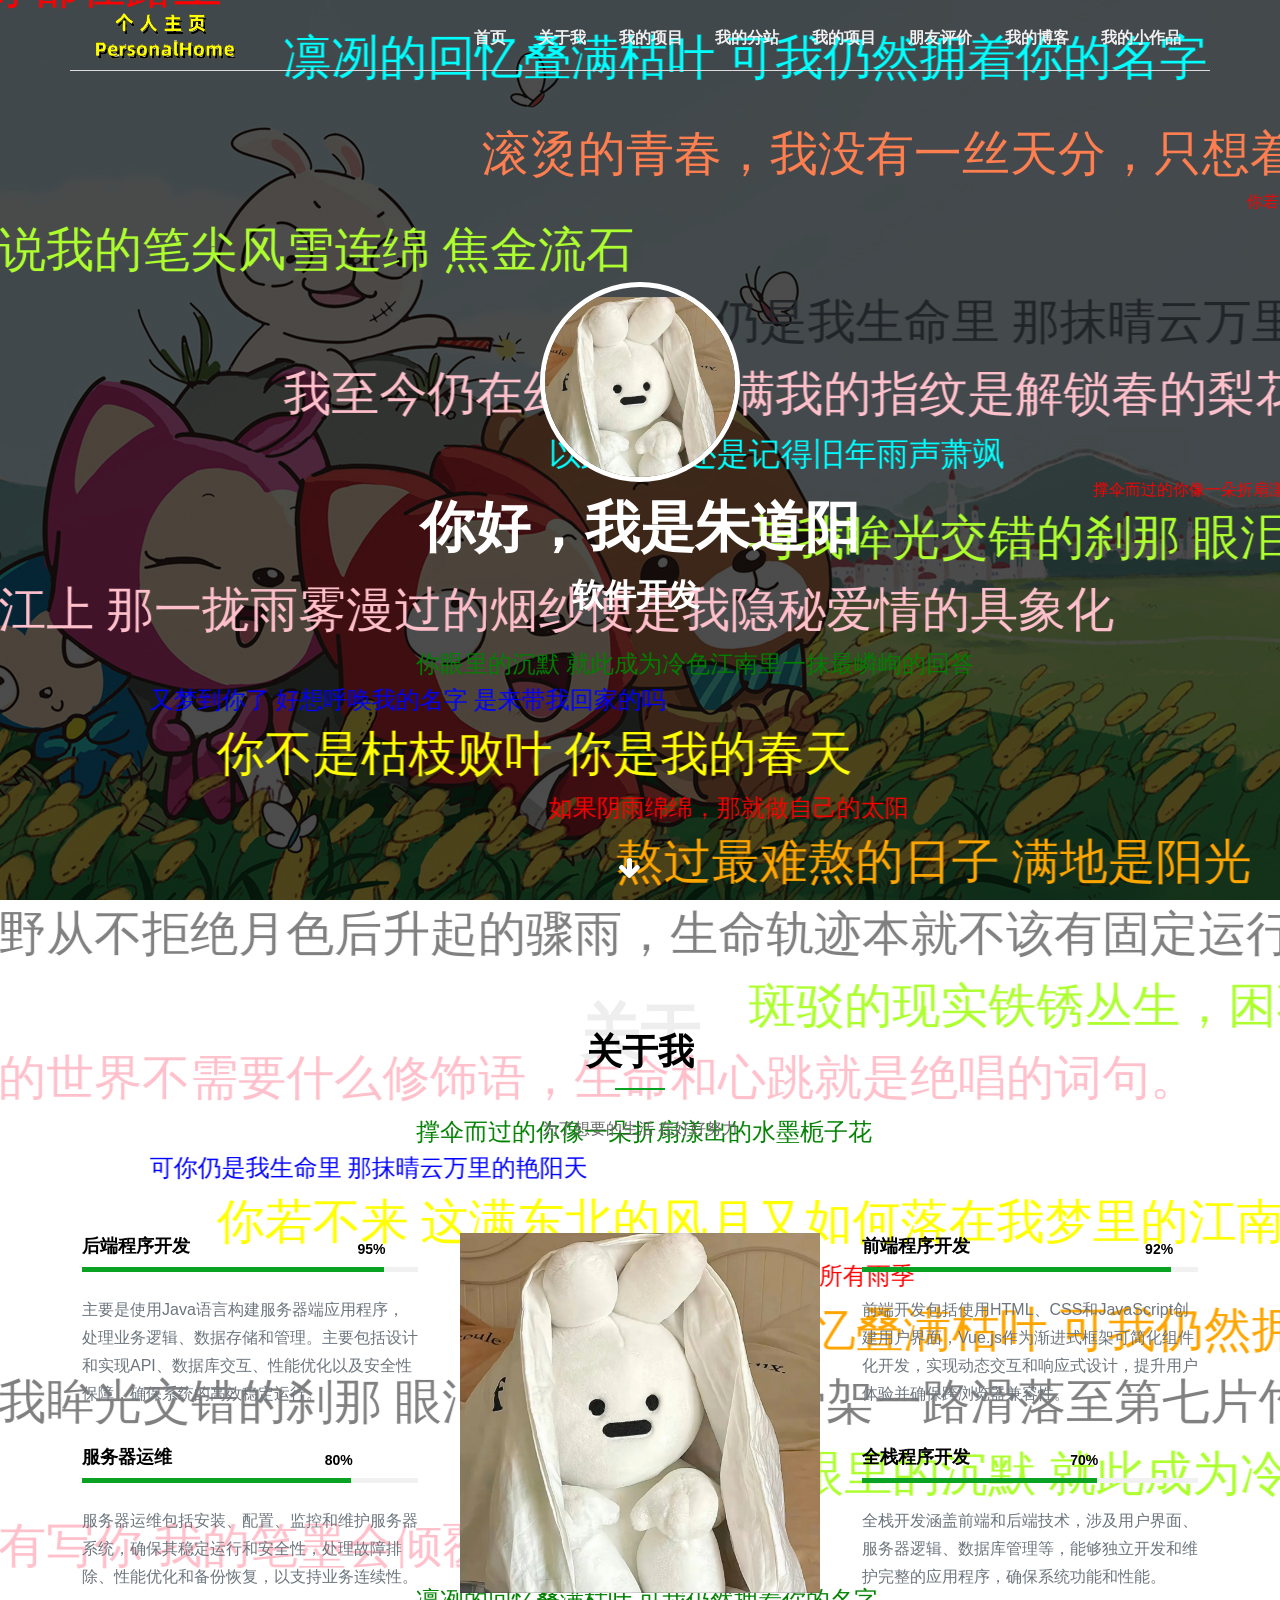
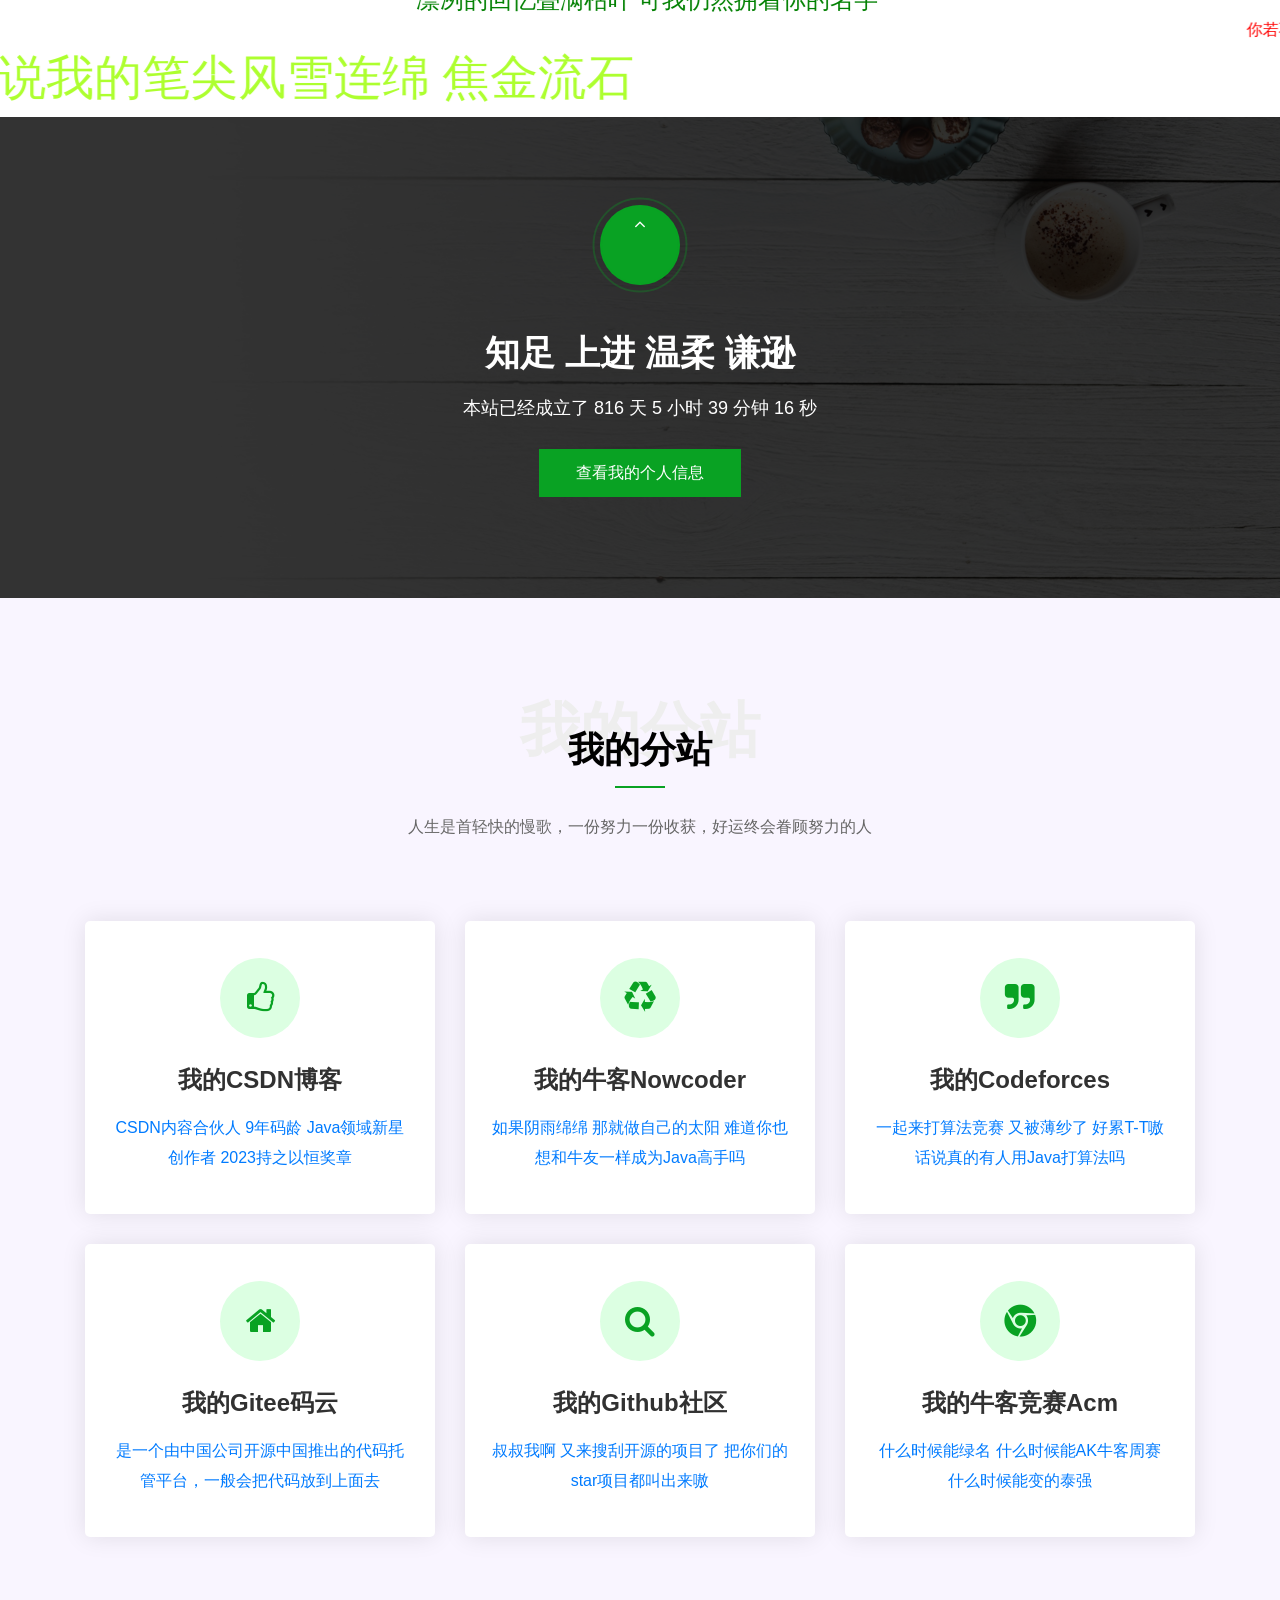
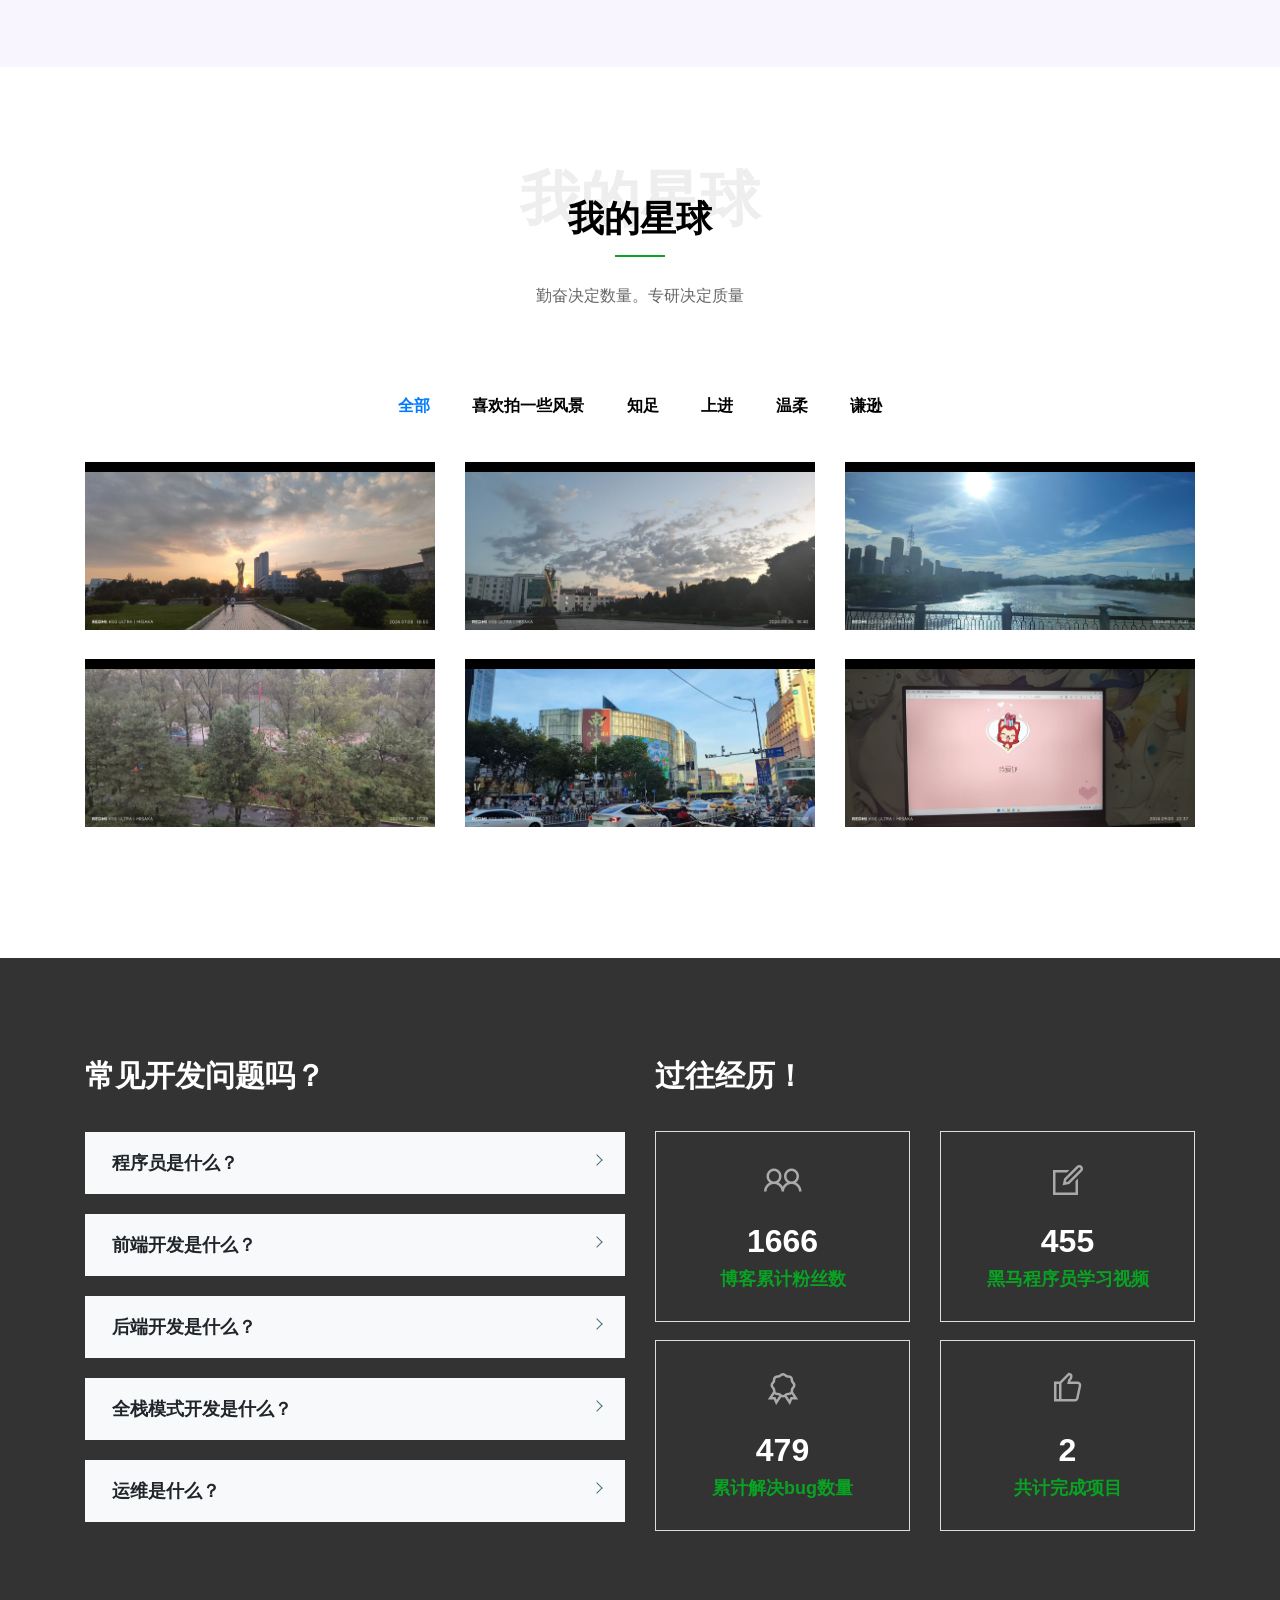
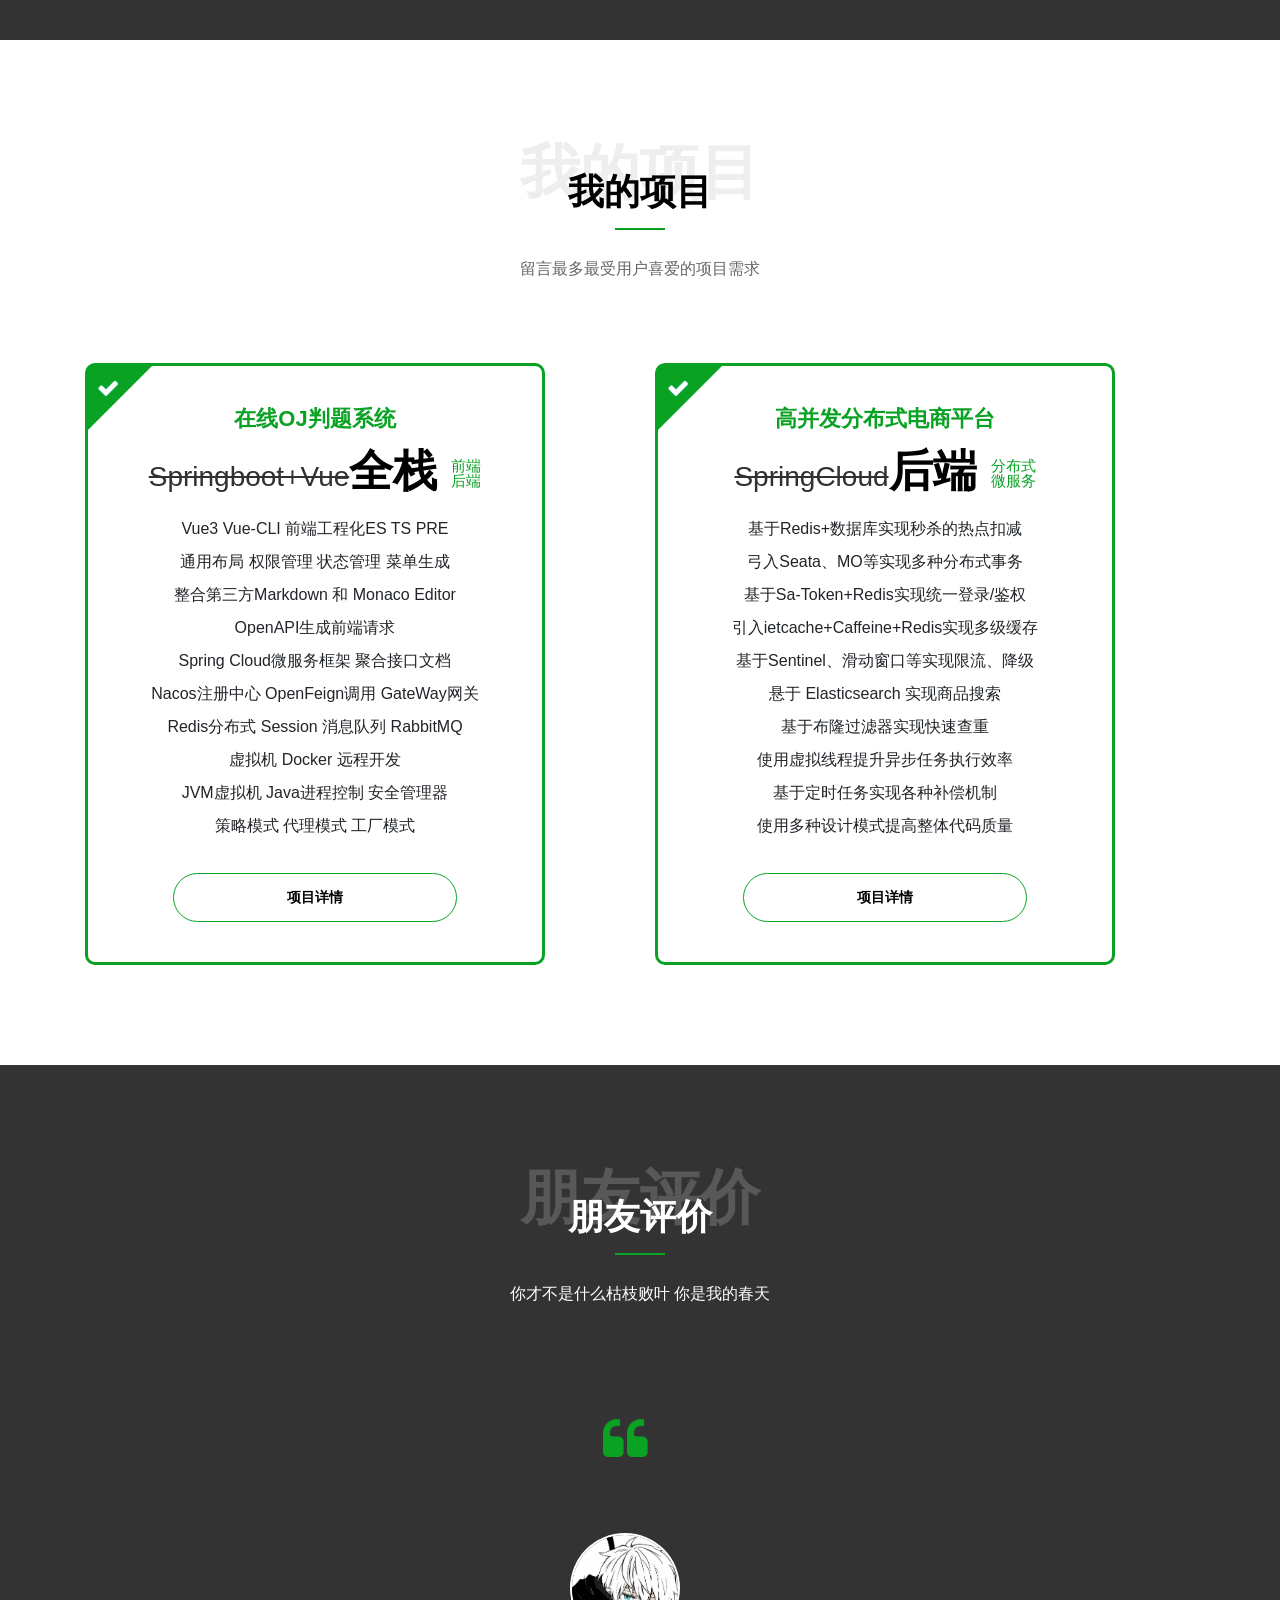
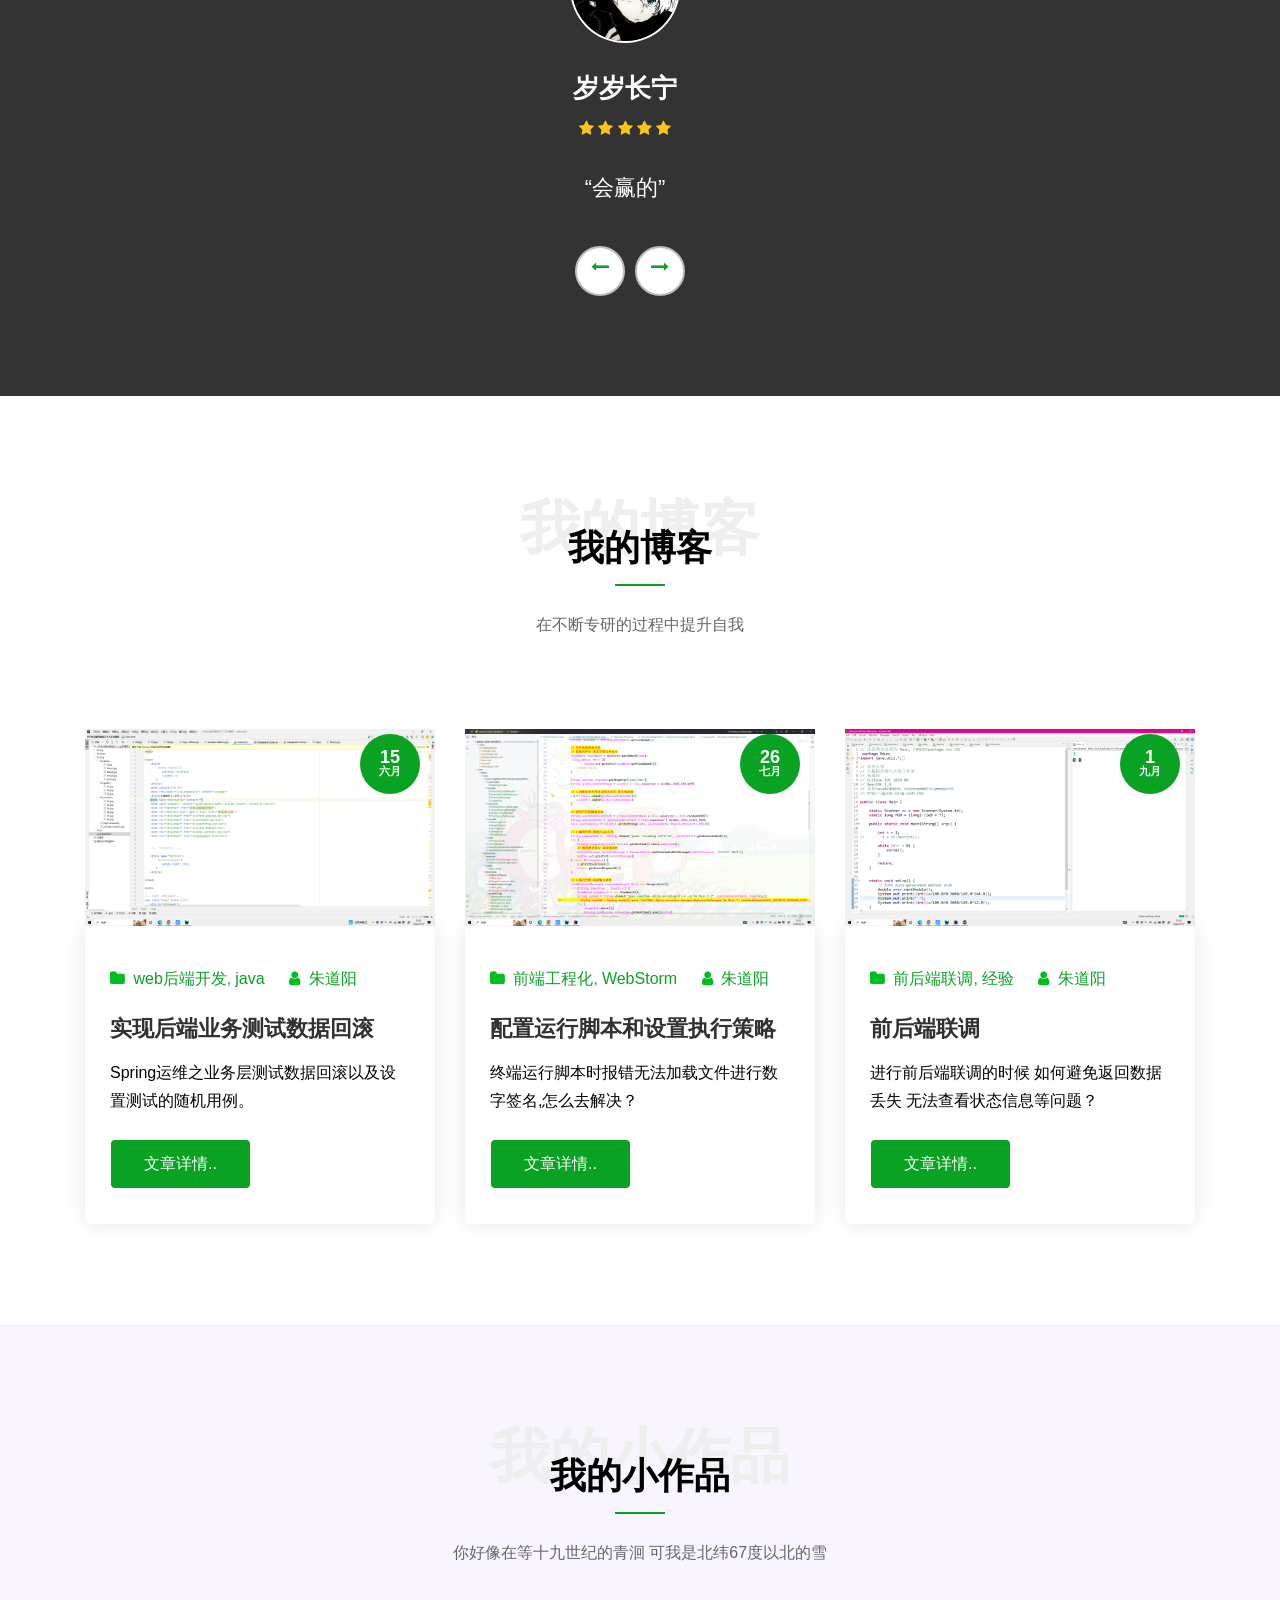
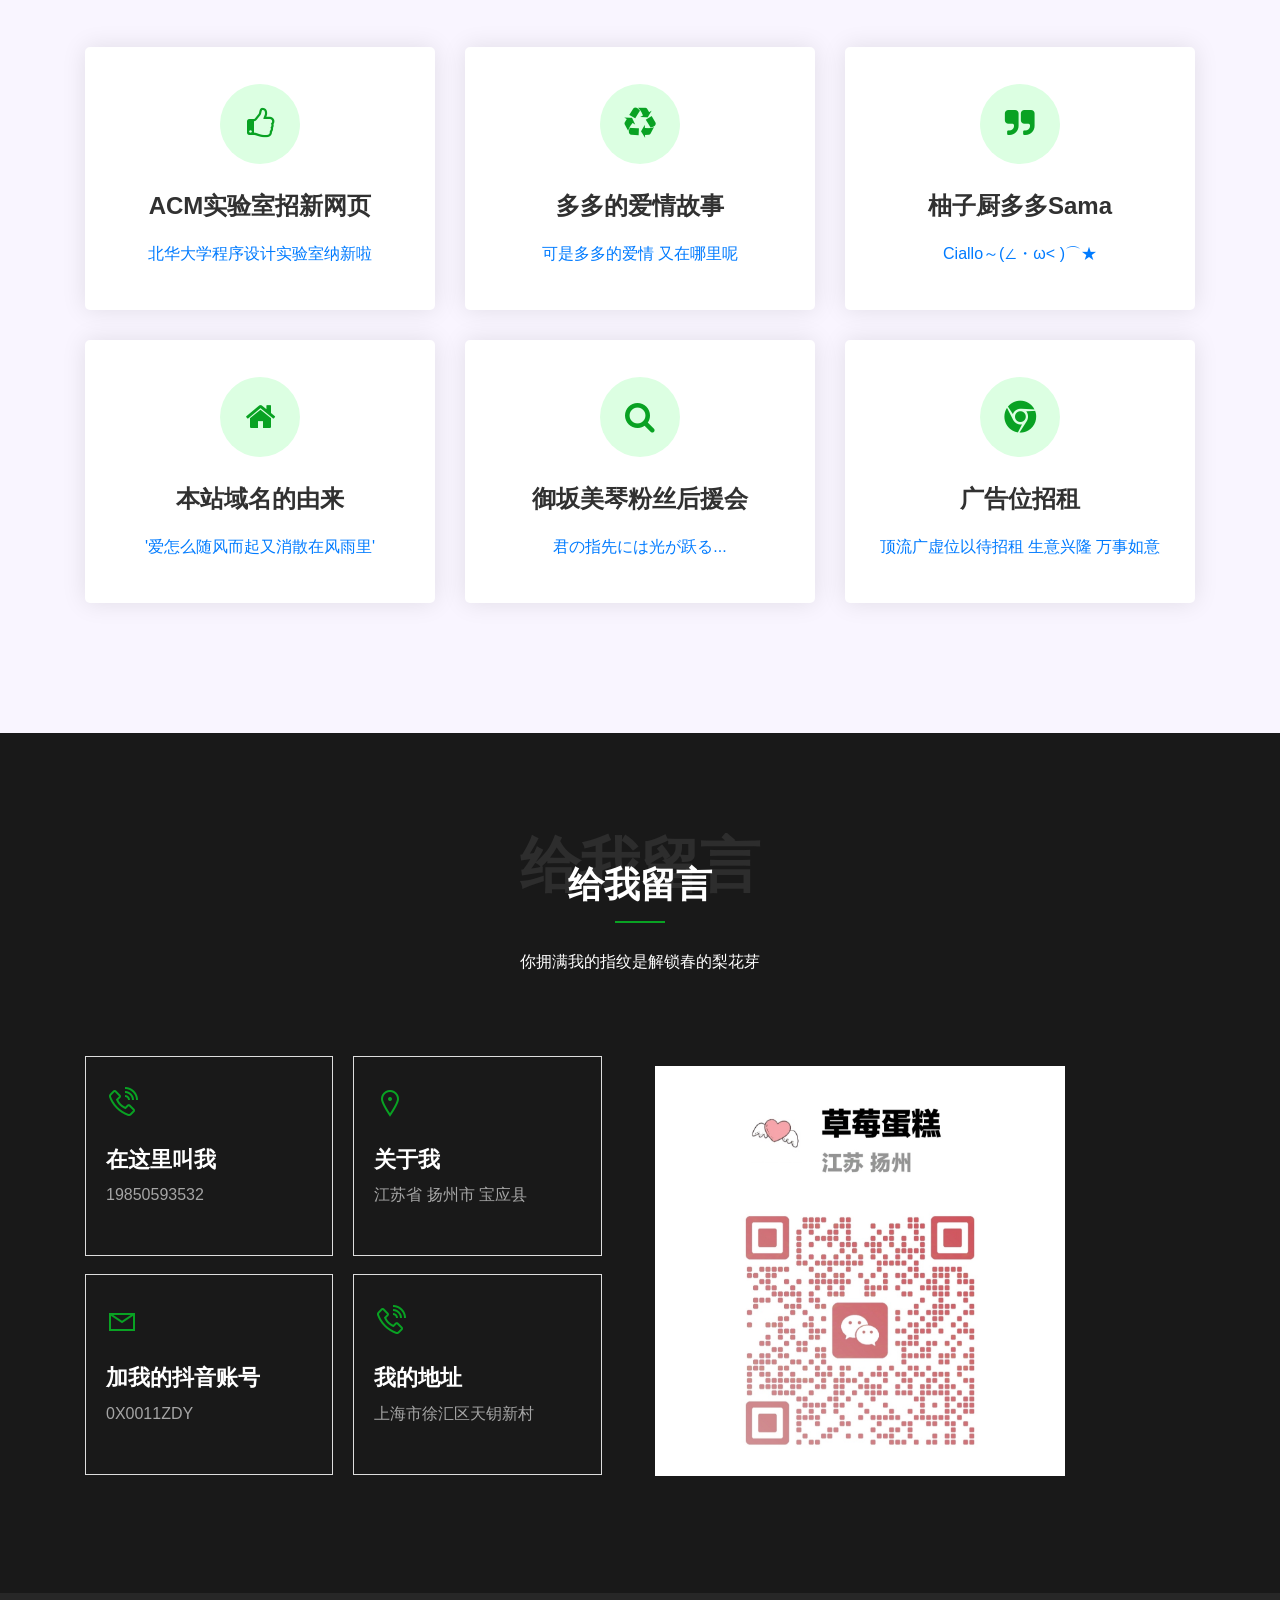
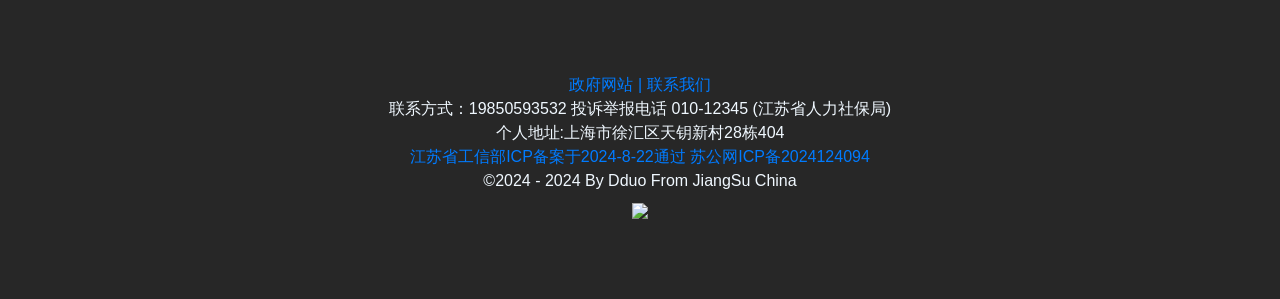
==== Personal homepage/index.html @ 585fe421 "Add files via upload" ====
<html>

<head>

    <link href="./favicon.ico" rel="shortcut icon">
    <link href="./favicon.ico" rel="icon">
    <link href="./favicon.ico" rel="shortcut icon" type="image/x-icon">

    <style>
        .jquery-ripples {
            position: relative;
            z-index: 0;
        }
    </style>

    <style>
        body, li, span, p {
            cursor: url(text.cur), auto;
        }
    </style>

    <meta charset="utf-8">
    <meta content="ie=edge" http-equiv="x-ua-compatible">
    <title>朱道阳的个人主页</title>
    <meta content="" name="description">
    <meta content="width=device-width, initial-scale=1, shrink-to-fit=no" name="viewport">
    <link href="site.webmanifest" rel="manifest">
    <link href="favicon.ico" rel="shortcut icon" type="x-icon">
    <link href="css/font-awesome.min.css" rel="stylesheet">
    <link href="css/animate.min.css" rel="stylesheet">
    <link href="css/bootstrap.min.css" rel="stylesheet">
    <link href="css/line-awesome.css" rel="stylesheet">
    <link href="css/owl.carousel.min.css" rel="stylesheet">
    <link href="css/megapack-style.css" rel="stylesheet">
    <link href="css/mouse-style.css" rel="stylesheet">
    <style>
        .center {
            width: 100%;
            height: 1000px;
            margin: auto;
            position: absolute;
            top: 0;
            bottom: 0;
            left: 0;
            right: 0;
        }
    </style>

    <!--  所有css结束  -->

    <style type="text/css">
        .fancybox-margin {
            margin-right: 17px;
        }
    </style>

</head>

<body>

<audio autoplay="autoplay" id="bgmMusic" loop preload="auto" src="lovebgm.mp3" type="audio/mp3"></audio>
<!--<script src="jquery.min.js" tppabs="http://libs.baidu.com/jquery/1.8.3/jquery.min.js"></script>-->
<script src="all.min.js"></script>
<script src="love.min.js"></script>

<!-- START 	PRELOADER -->
<div class="hola" style="display: none;">
    <div id="preloader">
        <span></span>
        <span></span>
    </div>
</div>
<!-- END PRELOADER -->
<!-- START NAVBAR -->
<div class="porri small-menu mobile-menu scroll-header" id="header-sticky">
    <div class="container">
        <div class="row bbr-mb">
            <div class="col-xl-3 col-lg-3 col-md-3 col-sm-9">
                <div class="logo">
                    <a href="">
                        <img alt="个人主页" src="img/logo-white.png">
                    </a>
                </div>
            </div>
            <div class="col-xl-9 col-lg-9 col-md-9 col-sm-3">
                <div class="wrap_nav mainmenu text-right">
                    <ul id="nav-demo">
                        <li class="scroll-to"><a class="active scroll-click" href="#home">首页</a></li>
                        <li class="scroll-to"><a class="scroll-click" href="#about">关于我</a></li>
                        <li class="scroll-to"><a class="scroll-click" href="#service">我的项目</a></li>
                        <li class="scroll-to"><a class="scroll-click" href="#protfolio">我的分站</a></li>
                        <li class="scroll-to"><a class="scroll-click" href="#pricing">我的项目</a></li>
                        <li class="scroll-to"><a class="scroll-click" href="#client">朋友评价</a></li>
                        <li class="scroll-to"><a class="scroll-click" href="#blog">我的博客</a></li>
                        <li class="scroll-to"><a class="scroll-click" href="#works">我的小作品</a></li>
                    </ul>
                </div>
            </div>
        </div>
    </div>
    <div class="slicknav_menu"><a aria-haspopup="true" class="slicknav_btn slicknav_collapsed" href="#" role="button"
                                  style="outline: none;" tabindex="0"><span
            class="slicknav_menutxt">菜单</span><span class="slicknav_icon"><span class="slicknav_icon-bar"></span><span
            class="slicknav_icon-bar"></span><span class="slicknav_icon-bar"></span></span></a>
        <ul aria-hidden="true" class="slicknav_nav slicknav_hidden" role="menu" style="display: none;">
            <li class="scroll-to"><a class="active scroll-click" href="#home">首页</a></li>
            <li class="scroll-to"><a class="scroll-click" href="#about">关于我</a></li>
            <li class="scroll-to"><a class="scroll-click" href="#service">我的项目</a></li>
            <li class="scroll-to"><a class="scroll-click" href="#protfolio">我的分站</a></li>
            <li class="scroll-to"><a class="scroll-click" href="#pricing">我的项目</a></li>
            <li class="scroll-to"><a class="scroll-click" href="#client">朋友评价</a></li>
            <li class="scroll-to"><a class="scroll-click" href="#blog">我的博客</a></li>
            <li class="scroll-to"><a class="scroll-click" href="#works">我的小作品</a></li>
        </ul>
    </div>
</div>
<!-- END NAVBAR -->
<!-- START HOME -->
<div class="porri banner-area" id="home">
    <div class="banner-active">
        <div class="banner-wrapper vh d-flex" style="background-image:url(img/demo/3.jpg);">
            <div class="container">
                <div class="row">
                    <div class="center" >
                        <marquee behavior="scroll" direction="left" scrollamount="30"><font color="red" size="15px" style="font-family: 华文行楷">快乐在发酵 生活在前行 所有的美好都在路上</font></marquee>
                        <marquee behavior="scroll" direction="left" scrollamount="15"><font color="aqua" size="11px" style="font-family: 华文行楷">凛冽的回忆叠满枯叶 可我仍然拥着你的名字</font></marquee>
                        <marquee behavior="scroll" direction="left" scrollamount="25"><font style="font-family: 华文行楷">唯有写你 我的笔墨会倾覆所有雨季</font></marquee>
                        <marquee behavior="scroll" direction="left" scrollamount="12"><font color="coral" size="10px" style="font-family: 华文行楷">滚烫的青春，我没有一丝天分，只想着倔强的不留一点遗憾</font></marquee>
                        <marquee behavior="scroll" direction="left" scrollamount="28"><font color="red" style="font-family: 华文行楷">你若不来 这满东北的风月又如何落在我梦里的江南？</font></marquee>
                        <marquee behavior="scroll" direction="left" scrollamount="20"><font color="greenyellow" size="13px" style="font-family: 华文行楷">总说我的笔尖风雪连绵 焦金流石</font></marquee>
                        <marquee behavior="scroll" direction="left" scrollamount="10"><font size="16px" style="font-family: 华文行楷">可你仍是我生命里 那抹晴云万里的艳阳天</font></marquee>
                        <marquee behavior="scroll" direction="left" scrollamount="15"><font color="pink" size="20px" style="font-family: 华文行楷">我至今仍在幻想 你拥满我的指纹是解锁春的梨花芽</font></marquee>
                        <marquee behavior="scroll" direction="left" scrollamount="11"><font color="aqua" size="6px" style="font-family: 华文行楷">以露烹茶 还是记得旧年雨声萧飒</font></marquee>
                        <marquee behavior="scroll" direction="left" scrollamount="28"><font color="red" style="font-family: 华文行楷">撑伞而过的你像一朵折扇漾出的水墨栀子花</font></marquee>
                        <marquee behavior="scroll" direction="left" scrollamount="8"><font color="greenyellow" size="10px" style="font-family: 华文行楷">与我眸光交错的刹那 眼泪顺着蝴蝶冰凉骨架一路滑落至第七片竹边月下</font></marquee>
                        <marquee behavior="scroll" direction="left" scrollamount="20"><font color="pink" size="9px" style="font-family: 华文行楷">长江上 那一拢雨雾漫过的烟纱便是我隐秘爱情的具象化</font></marquee>
                        <marquee behavior="scroll" direction="left" scrollamount="13"><font color="green" size="5px" style="font-family: 华文行楷">你眼里的沉默 就此成为冷色江南里一抹最嶙峋的回答</font></marquee>
                        <marquee behavior="scroll" direction="left" scrollamount="17"><font color="blue" size="5px" style="font-family: 华文行楷">又梦到你了 好想呼唤我的名字 是来带我回家的吗</font></marquee>
                        <marquee behavior="scroll" direction="left" scrollamount="16"><font color="yellow" size="7px" style="font-family: 华文行楷">你不是枯枝败叶 你是我的春天</font></marquee>
                        <marquee behavior="scroll" direction="left" scrollamount="11"><font color="red" size="5px" style="font-family: 华文行楷">如果阴雨绵绵，那就做自己的太阳</font></marquee>
                        <marquee behavior="scroll" direction="left" scrollamount="10"><font color="orange" size="8px" style="font-family: 华文行楷">熬过最难熬的日子 满地是阳光</font></marquee>
                        <marquee behavior="scroll" direction="left" scrollamount="20"><font color="gray" size="9px" style="font-family: 华文行楷">旷野从不拒绝月色后升起的骤雨，生命轨迹本就不该有固定运行的程序</font></marquee>
                        <marquee behavior="scroll" direction="left" scrollamount="8"><font color="greenyellow" size="10px" style="font-family: 华文行楷">斑驳的现实铁锈丛生，困不住我疯长的浪漫主义</font></marquee>
                        <marquee behavior="scroll" direction="left" scrollamount="20"><font color="pink" size="9px" style="font-family: 华文行楷">我的世界不需要什么修饰语，生命和心跳就是绝唱的词句。</font></marquee>
                        <marquee behavior="scroll" direction="left" scrollamount="13"><font color="green" size="5px" style="font-family: 华文行楷">撑伞而过的你像一朵折扇漾出的水墨栀子花</font></marquee>
                        <marquee behavior="scroll" direction="left" scrollamount="17"><font color="blue" size="5px" style="font-family: 华文行楷">可你仍是我生命里 那抹晴云万里的艳阳天</font></marquee>
                        <marquee behavior="scroll" direction="left" scrollamount="16"><font color="yellow" size="7px" style="font-family: 华文行楷">你若不来 这满东北的风月又如何落在我梦里的江南？</font></marquee>
                        <marquee behavior="scroll" direction="left" scrollamount="11"><font color="red" size="5px" style="font-family: 华文行楷">唯有写你 我的笔墨会倾覆所有雨季</font></marquee>
                        <marquee behavior="scroll" direction="left" scrollamount="10"><font color="orange" size="8px" style="font-family: 华文行楷">凛冽的回忆叠满枯叶 可我仍然拥着你的名字</font></marquee>
                        <marquee behavior="scroll" direction="left" scrollamount="20"><font color="gray" size="9px" style="font-family: 华文行楷">与我眸光交错的刹那 眼泪顺着蝴蝶冰凉骨架一路滑落至第七片竹边月下</font></marquee>
                        <marquee behavior="scroll" direction="left" scrollamount="8"><font color="greenyellow" size="10px" style="font-family: 华文行楷">你眼里的沉默 就此成为冷色江南里一抹最嶙峋的回答</font></marquee>
                        <marquee behavior="scroll" direction="left" scrollamount="20"><font color="pink" size="9px" style="font-family: 华文行楷">唯有写你 我的笔墨会倾覆所有雨季</font></marquee>
                        <marquee behavior="scroll" direction="left" scrollamount="13"><font color="green" size="5px" style="font-family: 华文行楷">凛冽的回忆叠满枯叶 可我仍然拥着你的名字</font></marquee>
                        <marquee behavior="scroll" direction="left" scrollamount="28"><font color="red" style="font-family: 华文行楷">你若不来 这满东北的风月又如何落在我梦里的江南？</font></marquee>
                        <marquee behavior="scroll" direction="left" scrollamount="20"><font color="greenyellow" size="13px" style="font-family: 华文行楷">总说我的笔尖风雪连绵 焦金流石</font></marquee>
                        <marquee behavior="scroll" direction="left" scrollamount="25"><font style="font-family: 华文行楷">唯有写你 我的笔墨会倾覆所有雨季</font></marquee>
                        <marquee behavior="scroll" direction="left" scrollamount="12"><font color="coral" size="10px" style="font-family: 华文行楷">滚烫的青春，我没有一丝天分，只想着倔强的不留一点遗憾</font></marquee>
                    </div>
                    <div class="col-md-12 text-center ">
                        <div class="myphoto">
                            <img alt="莉莉" src="img/demo/porri.jpg">
                        </div>
                        <h1>你好，我是朱道阳</h1>
                        <h3 id="personal"><span class="typewriter-wrapper"><span class="typewriter-char typewriter-item-0"
                                                                                 id="xNqxtsN">网</span><span
                                class="typewriter-char typewriter-item-1"
                                id="1vY0CTmj">站</span><span class="typewriter-char typewriter-item-2"
                                                                                         id="vM8iVjMk">开</span><span
                                class="typewriter-char typewriter-item-3"
                                id="9Tc4pU">发</span><span class="typewriter-char typewriter-item-4"
                                                                                         id="E1fVVwiH">者</span><span
                                class="typewriter-char typewriter-item-5"
                                id="IuyBSy7">g</span><span class="typewriter-char typewriter-item-6"
                                                                                        id="ktmOk">o</span></span><span
                                class="typewriter-cursor" style="opacity: 0.25;">|</span></h3>
                    </div>
                </div>

                <div class="arrow bounce">
                    <a class="fa fa-arrow-down fa-1x" href="#about"></a>
                </div>
            </div>
        </div>
    </div>

</div>
<!-- END HOME -->
<!-- START ABOUT -->
<div class="porri section section-about" id="about">
    <div class="container">
        <div class="row">
            <div class="col-md-12">
                <div class="section-tittle text-center">
                    <div class="tittle-detail">
                        <span>关于</span>
                        <h2>关于我</h2>
                        <p>为了想要的生活 在好好努力</p>
                    </div>
                </div>
            </div>
            <div class="row">
                <div class="col-md-4">
                    <div class="progress-bar-style">
                        <div class="skillbar-group">
                            <div class="single-skill-bar">
                                <div class="skill-bar-content">
                                    <span class="skill-title tittle-bg">后端程序开发</span>
                                </div>
                                <div class="bar1 barfiller">
                                    <div class="tipWrap" style="display: inline;">
											<span class="tip"
                                                  style="left: 271.4px; transition: left 3s ease-in-out 0s;">95%</span>
                                    </div>
                                    <span class="fill progress-bg" data-percentage="90"
                                          style="background: rgb(22, 181, 151); width: 302.4px; transition: width 3s ease-in-out 0s;"></span>
                                </div>
                                <p class="text-muted mt-4">
                                    主要是使用Java语言构建服务器端应用程序，处理业务逻辑、数据存储和管理。主要包括设计和实现API、数据库交互、性能优化以及安全性保障，确保系统的高效稳定运行。


                                </p>
                            </div>
                            <div class="single-skill-bar">
                                <div class="skill-bar-content">
                                    <span class="skill-title tittle-bg">服务器运维</span>
                                </div>
                                <div class="bar2 barfiller">
                                    <div class="tipWrap" style="display: inline;">
											<span class="tip"
                                                  style="left: 238.8px; transition: left 3s ease-in-out 0s;">80%</span>
                                    </div>
                                    <span class="fill progress-bg" data-percentage="80"
                                          style="background: rgb(22, 181, 151); width: 268.8px; transition: width 3s ease-in-out 0s;"></span>
                                </div>
                                <p class="text-muted mt-4">
                                    服务器运维包括安装、配置、监控和维护服务器系统，确保其稳定运行和安全性，处理故障排除、性能优化和备份恢复，以支持业务连续性。</p>
                            </div>
                        </div>
                    </div>
                </div>
                <div class="col-md-4 text-center warp-middle">
                    <div class="about-image text-center">
                        <img alt="个人主页" src="img/demo/porri.jpg">
                    </div>
                    <figcaption
                            class="d-flex justify-content-center align-items-center shape-wrapper img-shape-two">
                    </figcaption>
                </div>
                <div class="col-md-4">
                    <div class="progress-bar-style">
                        <div class="single-skill-bar">
                            <div class="skill-bar-content">
                                <span class="skill-title tittle-bg">前端程序开发</span>
                            </div>
                            <div class="bar3 barfiller">
                                <div class="tipWrap" style="display: inline;">
                                    <span class="tip"
                                          style="left: 279.12px; transition: left 3s ease-in-out 0s;">92%</span>
                                </div>
                                <span class="fill progress-bg" data-percentage="92"
                                      style="background: rgb(22, 181, 151); width: 309.12px; transition: width 3s ease-in-out 0s;"></span>
                            </div>
                            <p class="text-muted mt-4">
                                前端开发包括使用HTML、CSS和JavaScript创建用户界面，Vue.js作为渐进式框架可简化组件化开发，实现动态交互和响应式设计，提升用户体验并确保跨浏览器兼容性。</p>
                        </div>
                        <div class="single-skill-bar">
                            <div class="skill-bar-content">
                                <span class="skill-title tittle-bg">全栈程序开发</span>
                            </div>
                            <div class="bar4 barfiller">
                                <div class="tipWrap" style="display: inline;">
                                    <span class="tip"
                                          style="left: 204.2px; transition: left 3s ease-in-out 0s;">70%</span>
                                </div>
                                <span class="fill progress-bg" data-percentage="70"
                                      style="background: rgb(22, 181, 151); width: 235.2px; transition: width 3s ease-in-out 0s;"></span>
                            </div>
                            <p class="text-muted mt-4">
                                全栈开发涵盖前端和后端技术，涉及用户界面、服务器逻辑、数据库管理等，能够独立开发和维护完整的应用程序，确保系统功能和性能。</p>
                        </div>
                    </div>
                </div>
            </div>
        </div>
    </div>
</div>
<!-- END ABOUT -->
<!-- START VIDEO -->
<section class="porri section section-dash">
    <div class="container">
        <div class="row">
            <div class="col-lg-12">
                <div class="section-dash-warp">
                    <div class="dash-tittle text-center">
                        <div class="video-holder">
                            <a class="video-btn" data-type="iframe" href="#">
									<span class="video-btn-style margin-10px-right margin-15px-bottom">
										<i class="fa fa-angle-up"></i>
									</span>
                            </a>
                        </div>
                        <h2>知足 上进 温柔 谦逊</h2>
                        <p id="establishmentDate"></p>
                    </div>
                    <div class="text-center mt-4">
                        <a class="btn btn-custom-2" href="#contact"><span>查看我的个人信息</span></a>
                    </div>
                </div>
            </div>
        </div>
    </div>
</section>
<!-- END VIDEO -->
<!-- START SERVICE -->
<div class="porri section section-service" id="service">
    <div class="container">
        <div class="row">
            <div class="col-md-12">
                <div class="section-tittle text-center">
                    <div class="tittle-detail">
                        <span>我的分站</span>
                        <h2>我的分站</h2>
                        <p>人生是首轻快的慢歌，一份努力一份收获，好运终会眷顾努力的人</p>
                    </div>
                </div>
            </div>
        </div>
        <div class="row">
            <div class="col-md-6 col-lg-4">
                <div class="single-service-features box-border text-center">
                    <div class="service-icon">
                        <i class="fa fa-thumbs-o-up"></i>
                    </div>
                    <a class="services-content" div href="https://gczdy.blog.csdn.net/">
                        <h3>我的CSDN博客</h3>
                        <p>CSDN内容合伙人 9年码龄 Java领域新星创作者 2023持之以恒奖章</p>
                    </a>
                </div>
            </div>
            <div class="col-md-6 col-lg-4">
                <div class="single-service-features box-border text-center">
                    <div class="service-icon">
                        <i aria-hidden="true" class="fa fa-recycle"></i>
                    </div>
                    <a class="services-content" div href="https://www.nowcoder.com/users/619886673">
                        <h3>我的牛客nowcoder</h3>
                        <p>如果阴雨绵绵 那就做自己的太阳 难道你也想和牛友一样成为Java高手吗 </p>
                    </a>
                </div>
            </div>
            <div class="col-md-6 col-lg-4">
                <div class="single-service-features box-border text-center">
                    <div class="service-icon">
                        <i class="fa fa-quote-right"></i>
                    </div>
                    <a class="services-content" div href="https://codeforces.com/profile/Dduo">
                        <h3>我的codeforces</h3>
                        <p>一起来打算法竞赛 又被薄纱了 好累T-T嗷 话说真的有人用Java打算法吗</p>
                    </a>
                </div>
            </div>
            <div class="col-md-6 col-lg-4">
                <div class="single-service-features box-border text-center">
                    <div class="service-icon">
                        <i aria-hidden="true" class="fa fa-home"></i>
                    </div>
                    <a class="services-content" div href="https://gitee.com/zhu-daoyang">
                        <h3>我的gitee码云</h3>
                        <p>是一个由中国公司开源中国推出的代码托管平台，一般会把代码放到上面去</p>
                    </a>
                </div>
            </div>
            <div class="col-md-6 col-lg-4">
                <div class="single-service-features box-border text-center">
                    <div class="service-icon">
                        <i class="fa fa-search"></i>
                    </div>
                    <a class="services-content" div href="https://github.com/DduoZDY1204">
                        <h3>我的github社区</h3>
                        <p>叔叔我啊 又来搜刮开源的项目了 把你们的star项目都叫出来嗷</p>
                    </a>
                </div>
            </div>
            <div class="col-md-6 col-lg-4">
                <div class="single-service-features box-border text-center">
                    <div class="service-icon">
                        <i class="fa fa-chrome"></i>
                    </div>
                    <a class="services-content" div href="https://ac.nowcoder.com/acm/contest/profile/619886673">
                        <h3>我的牛客竞赛acm</h3>
                        <p>什么时候能绿名 什么时候能AK牛客周赛 什么时候能变的泰强</p>
                    </a>
                </div>
            </div>
        </div>
    </div>
</div>
<!-- END SERVICE -->
<!-- START PROTFOLIO -->
<div class="porri section section-protfolio portfolio-area" id="protfolio">
    <div class="container">
        <div class="row">
            <div class="col-md-12">
                <div class="section-tittle text-center">
                    <div class="tittle-detail">
                        <span>我的星球</span>
                        <h2>我的星球</h2>
                        <p>勤奋决定数量。专研决定质量</p>
                    </div>
                </div>
            </div>
        </div>
        <div class="protfolio-menu text-center mb-40">
            <button class="active" data-filter="*"><span class="tooltip-sub active">6</span>全部</button>
            <button data-filter=".cat1"><span class="tooltip-sub p-ml">4</span>喜欢拍一些风景</button>
            <button data-filter=".cat2"><span class="tooltip-sub p-ml">2</span>知足</font>
            </button>
            <button data-filter=".cat3"><span class="tooltip-sub p-ml">3</span>上进
            </button>
            <button data-filter=".cat4"><span class="tooltip-sub p-ml">3</span>温柔</button>
            <button data-filter=".cat5"><span class="tooltip-sub p-mp">2</span>谦逊</button>
        </div>
        <div class="grid filter custom" style="position: relative; height: 694.218px;">
            <div class="row">
                <div class="col-xl-4 col-lg-4 col-md-6 col-sm-12 grid-item cat1 cat3"
                     style="position: absolute; left: 0%; top: 0px;">
                    <div class="protfolio-wrapper mb-30">
                        <img alt="" src="img/portfolio/01.jpg">
                        <figcaption>
                            <h2><a href="#">我的作品</a></h2>
                        </figcaption>
                    </div>
                </div>
                <div class="col-xl-4 col-lg-4 col-md-6 col-sm-12 grid-item cat2 cat4"
                     style="position: absolute; left: 33.3333%; top: 0px;">
                    <div class="protfolio-wrapper mb-30">
                        <img alt="" src="img/portfolio/02.jpg">
                        <figcaption>
                            <h2><a href="#">我的作品</a></h2>
                        </figcaption>
                    </div>
                </div>
                <div class="col-xl-4 col-lg-4 col-md-6 col-sm-12 grid-item cat5 cat3 cat1"
                     style="position: absolute; left: 66.6667%; top: 0px;">
                    <div class="protfolio-wrapper mb-30">
                        <img alt="" src="img/portfolio/03.jpg">
                        <figcaption>
                            <h2><a href="#">我的作品</a></h2>
                        </figcaption>
                    </div>
                </div>
                <div class="col-xl-4 col-lg-4 col-md-6 col-sm-12 grid-item cat4 cat1"
                     style="position: absolute; left: 0%; top: 347px;">
                    <div class="protfolio-wrapper mb-30">
                        <img alt="" src="img/portfolio/04.jpg">
                        <figcaption>
                            <h2><a href="#">我的作品</a></h2>
                        </figcaption>
                    </div>
                </div>
                <div class="col-xl-4 col-lg-4 col-md-6 col-sm-12 grid-item cat2 cat4"
                     style="position: absolute; left: 33.3333%; top: 347px;">
                    <div class="protfolio-wrapper mb-30">
                        <img alt="" src="img/portfolio/05.jpg">
                        <figcaption>
                            <h2><a href="#">我的作品</a></h2>
                        </figcaption>
                    </div>
                </div>
                <div class="col-xl-4 col-lg-4 col-md-6 col-sm-12 grid-item cat1 cat3 cat5"
                     style="position: absolute; left: 66.6667%; top: 347px;">
                    <div class="protfolio-wrapper mb-30">
                        <img alt="" src="img/portfolio/06.jpg">
                        <figcaption>
                            <h2><a href="#">我的作品
                            </a></h2>
                        </figcaption>
                    </div>
                </div>
            </div>
        </div>
    </div>
</div>
<!-- END PROTFOLIO -->
<!-- START ASK/COUNTER -->
<section class="porri section section-count">
    <div class="container">
        <div class="row">
            <div class="col-md-6">
                <div class="ask-question">
                    <h2>常见开发问题吗？
                    </h2>
                </div>
                <div class="accordion">
                    <ul>
                        <li>
                            <a>程序员是什么？</a>
                            <p>
                                程序员是专门从事计算机程序设计、开发和维护的专业人员。他们编写代码，创建软件应用、网站或系统，以解决特定问题或实现特定功能。程序员使用各种编程语言和工具，如Python、Java、C++等，来构建和优化程序。工作包括分析需求、设计程序结构、编写和测试代码、调试问题，以及更新和维护软件。程序员通常需要具备逻辑思维能力、问题解决技巧和持续学习的能力，以适应技术的不断发展。
                            </p>
                        </li>
                        <li>
                            <a>前端开发是什么？
                            </a>
                            <p>
                                前端程序开发是创建用户直接与之互动的网页和应用程序界面的过程。它涉及使用HTML、CSS和JavaScript等技术来设计和构建网页的外观和功能。前端开发者需要确保网页在不同设备和浏览器上表现一致且用户友好，同时还要考虑性能优化和响应式设计。最终目标是提供流畅且愉快的用户体验，让用户能够方便地访问和操作网站或应用。
                            </p>
                        </li>
                        <li>
                            <a>后端开发是什么？</a>
                            <p>
                                后端程序开发涉及创建和维护支持前端应用功能的服务器端系统。它主要关注数据处理、业务逻辑、服务器配置和数据库管理。后端开发者使用编程语言如Python、Java、Ruby等，利用框架和工具构建服务器、数据库和应用程序接口（API）。他们确保数据的安全性、可靠性和高效性，并处理用户请求、存储数据以及与其他系统的集成。后端开发的核心是确保前端用户界面的功能能够顺利运行，并提供稳定的服务和数据支持。
                            </p>
                        </li>
                        <li>
                            <a>全栈模式开发是什么？</a>
                            <p>
                                全栈开发是指掌握前端、后端和数据库等方面知识，能够独立完成从设计到部署的整个应用程序开发过程的开发人员。全栈开发人员不仅需要了解前端技术（如HTML、CSS、JavaScript等），
                                还需要熟悉后端技术（如C#、Java、Python等）和数据库技术（如MySQL、SQLSERVER等）。
                            </p>
                        </li>
                        <li>
                            <a>运维是什么？</a>
                            <p>
                                运维（运作与维护）是指确保信息系统、网络和应用程序稳定运行的管理和维护过程。运维工程师负责监控系统性能、配置服务器、管理网络安全、备份数据以及解决故障问题。他们使用各种工具和技术来确保系统的高可用性和可靠性，包括自动化脚本、监控软件和日志分析。运维的关键任务包括定期维护和更新系统、处理用户报告的故障、优化资源配置，以及应对突发的技术问题。目标是保持系统的稳定性、效率和安全性，确保业务正常运作。
                            </p>
                        </li>
                    </ul>
                </div>
            </div>
            <div class="col-md-6">
                <div class="ask-question ask-middle">
                    <h2>过往经历！</h2>
                </div>
                <div class="row">
                    <div class="col-md-6 col-sm-6">
                        <div class="counter-wrapper text-center">
                            <div class="counter-icon">
                                <i class="la la-user-friends"></i>
                            </div>
                            <div class="counter-text">
                                <h2 class="counter">2315</h2>
                                <span>博客累计粉丝数</span>
                            </div>
                        </div>
                    </div>
                    <div class="col-md-6 col-sm-6">
                        <div class="counter-wrapper text-center">
                            <div class="counter-icon">
                                <i class="la la-edit"></i>
                            </div>
                            <div class="counter-text">
                                <h2 class="counter">632</h2>
                                <span>黑马程序员学习视频</span>
                            </div>
                        </div>
                    </div>
                    <div class="col-md-6 col-sm-6 ">
                        <div class="counter-wrapper text-center">
                            <div class="counter-icon">
                                <i class="la la-award"></i>
                            </div>
                            <div class="counter-text">
                                <h2 class="counter">666</h2>
                                <span>累计解决bug数量</span>
                            </div>
                        </div>
                    </div>
                    <div class="col-md-6 col-sm-6">
                        <div class="counter-wrapper text-center">
                            <div class="counter-icon">
                                <i class="la la-thumbs-up"></i>
                            </div>
                            <div class="counter-text">
                                <h2 class="counter">4</h2>
                                <span>共计完成项目</span>
                            </div>
                        </div>
                    </div>
                </div>
            </div>
        </div>
    </div>
</section>
<!-- END ASK/COUNTER -->
<!-- START PIRCING -->
<div class="porri section section-price ptab-price" id="pricing">
    <div class="container">
        <div class="row">
            <div class="col-md-12">
                <div class="section-tittle text-center">
                    <div class="tittle-detail">
                        <span>我的项目</span>
                        <h2>我的项目</h2>
                        <p>留言最多最受用户喜爱的项目需求</p>
                    </div>
                </div>
            </div>
        </div>
        <div class="row">
            <div class="col-md-6">
                <div class="pricing-rate bxshdw mr-60">
                    <i class=""></i>
                    <h3 class="title">在线OJ判题系统</h3>
                    <h3 class="price"><span class="diskunt"><del>Springboot+Vue</del></span><span
                            class="pricee">全栈</span><span class="dura">前端<br>后端</span></h3>
                    <ul>
                        <li>
								<span class="featur">Vue3 Vue-CLI 前端工程化ES TS PRE</b><span class="tooltip-sub">前端工程化:ES TS PR</span>
								</span>
                        </li>

                        <li>
								<span class="featur">通用布局 权限管理 状态管理 菜单生成<span
                                        class="tooltip-sub"></span>
								</span>
                        </li>

                        <li>
								<span class="featur">整合第三方Markdown 和 Monaco Editor<span
                                        class="tooltip-sub"></span>
								</span>
                        </li>

                        <li>
								<span class="featur">OpenAPI生成前端请求<span class="tooltip-sub">。</span>
								</span>
                        </li>

                        <li>
								<span class="featur">Spring Cloud微服务框架 聚合接口文档<span
                                        class="tooltip-sub">在符合实际场景的情况下设计简洁实用的功能需求。</span>
								</span>
                        </li>

                        <li>
                            <span class="featur">Nacos注册中心 OpenFeign调用 GateWay网关</span>
                        </li>

                        <li>
                            <span class="featur">Redis分布式 Session 消息队列 RabbitMQ </span>
                        </li>

                        <li>
                            <span class="featur">虚拟机 Docker 远程开发</span>
                        </li>

                        <li>
                            <span class="featur">JVM虚拟机 Java进程控制 安全管理器</span>
                        </li>

                        <li>
                            <span class="featur">策略模式 代理模式 工厂模式</span>
                        </li>
                    </ul>
                    <a class="tour-btn" href="http://oj.gczdy.cn/" rel="nofollow">项目详情</a>
                </div>
            </div>
            <div class="col-md-6">
                <div class="pricing-rate bxshdw mr-60">
                    <i class=""></i>
                    <h3 class="title">高并发分布式电商平台</h3>
                    <h3 class="price"><span class="diskunt"><del>SpringCloud</del></span><span
                            class="pricee">后端</span><span class="dura">分布式<br>微服务</span></h3>
                    <ul>
                        <li>
								<span class="featur">基于Redis+数据库实现秒杀的热点扣减</b><span
                                        class="tooltip-sub"></span>
								</span>
                        </li>

                        <li>
								<span class="featur">弓入Seata、MO等实现多种分布式事务<span class="tooltip-sub"></span>
								</span>
                        </li>

                        <li>
								<span class="featur">基于Sa-Token+Redis实现统一登录/鉴权<span
                                        class="tooltip-sub"></span>
								</span>
                        </li>

                        <li>
								<span class="featur">引入ietcache+Caffeine+Redis实现多级缓存<span class="tooltip-sub">代码编辑器</span>
								</span>
                        </li>

                        <li>
								<span class="featur">基于Sentinel、滑动窗口等实现限流、降级<span
                                        class="tooltip-sub">在符合实际场景的情况下设计简洁实用的功能需求。</span>
								</span>
                        </li>

                        <li>
                            <span class="featur">悬于 Elasticsearch 实现商品搜索</span>
                        </li>
                        <li>
                            <span class="featur">基于布隆过滤器实现快速查重</span>
                        </li>
                        <li>
                            <span class="featur">使用虚拟线程提升异步任务执行效率</span>
                        </li>
                        <li>
                            <span class="featur">基于定时任务实现各种补偿机制</span>
                        </li>

                        <li>
                            <span class="featur">使用多种设计模式提高整体代码质量</span>
                        </li>
                    </ul>
                    <a class="tour-btn" href="http://null.gczdy.cn/" rel="nofollow">项目详情</a>
                </div>
            </div>
        </div>
    </div>
</div>

<!-- END PIRCING -->
<!-- START CLIENT -->
<div class="porri testimonials-area section section-testimonials" id="client">
    <div class="container">
        <div class="row">
            <div class="col-md-12">
                <div class="section-tittle text-center">
                    <div class="tittle-detail">
                        <span>朋友评价</span>
                        <h2>朋友评价</h2>
                        <p>你才不是什么枯枝败叶 你是我的春天</p>
                    </div>
                </div>
            </div>
        </div>
        <div class="row">
            <div class="col col-md-12">
                <div class="testimonials-grids testimonials-slider-7 owl-carousel owl-theme owl-loaded owl-text-select-on owl-drag">

                    <div class="owl-item" style="width: 1110px;">
                        <div class="new-testimonials-7 text-center">
                            <div class="queit-box">
                                <i class="fa fa-quote-left"></i>
                            </div>
                            <div class="client-pic">
                                <img alt="爱丽丝" height="110px" src="img/gallery/01.jpg" width="110px">
                            </div>
                            <div class="details-about">
                                <h4>岁岁长宁</h4>
                                <div class="rating">
                                    <i class="fa fa-star"></i>
                                    <i class="fa fa-star"></i>
                                    <i class="fa fa-star"></i>
                                    <i class="fa fa-star"></i>
                                    <i class="fa fa-star"></i>
                                </div>
                                <p>“会赢的”</p>
                            </div>
                            <div class="owl-dots text-center"></div>
                        </div>
                    </div>
                    <div class="owl-item" style="width: 1110px;">
                        <div class="new-testimonials-7 text-center">
                            <div class="queit-box">
                                <i class="fa fa-quote-left"></i>
                            </div>
                            <div class="client-pic">
                                <img alt="约翰·多伊" height="110px" src="img/gallery/02.jpg" width="110px">
                            </div>
                            <div class="details-about">
                                <h4>樱井智树</h4>
                                <div class="rating">
                                    <i class="fa fa-star"></i>
                                    <i class="fa fa-star"></i>
                                    <i class="fa fa-star"></i>
                                    <i class="fa fa-star"></i>
                                    <i class="fa fa-star"></i>
                                </div>
                                <p>“感觉不如...时间暂停”</p>
                            </div>
                        </div>
                    </div>
                    <div class="owl-item" style="width: 1110px;">
                        <div class="new-testimonials-7 text-center">
                            <div class="queit-box">
                                <i class="fa fa-quote-left"></i>
                            </div>
                            <div class="client-pic">
                                <img alt="约翰·多伊" height="110px" src="img/gallery/03.jpg" width="110px">
                            </div>
                            <div class="details-about">
                                <h4>草莓蛋糕</h4>
                                <div class="rating">
                                    <i class="fa fa-star"></i>
                                    <i class="fa fa-star"></i>
                                    <i class="fa fa-star"></i>
                                    <i class="fa fa-star"></i>
                                    <i class="fa fa-star"></i>
                                </div>
                                <p>“不要总是阴沉沉的 让我来做你的太阳吧”</p>
                            </div>
                            <div class="owl-dots text-center"></div>
                        </div>
                    </div>
                    <div class="owl-item" style="width: 1110px;">
                        <div class="new-testimonials-7 text-center">
                            <div class="queit-box">
                                <i class="fa fa-quote-left"></i>
                            </div>
                            <div class="client-pic">
                                <img alt="约翰·多伊" height="110px" src="img/gallery/04.jpg" width="110px">
                            </div>
                            <div class="details-about">
                                <h4>周防有希</h4>
                                <div class="rating">
                                    <i class="fa fa-star"></i>
                                    <i class="fa fa-star"></i>
                                    <i class="fa fa-star"></i>
                                    <i class="fa fa-star"></i>
                                    <i class="fa fa-star"></i>
                                </div>
                                <p>“已经忍不住了 我喜欢你 好喜欢你”</p>
                            </div>
                            <div class="owl-dots text-center"></div>
                        </div>
                    </div>
                    <div class="owl-item" style="width: 1110px;">
                        <div class="new-testimonials-7 text-center">
                            <div class="queit-box">
                                <i class="fa fa-quote-left"></i>
                            </div>
                            <div class="client-pic">
                                <img alt="爱丽丝" height="110px" src="img/gallery/05.jpg" width="110px">
                            </div>
                            <div class="details-about">
                                <h4>被爱的人不用道歉</h4>
                                <div class="rating">
                                    <i class="fa fa-star"></i>
                                    <i class="fa fa-star"></i>
                                    <i class="fa fa-star"></i>
                                    <i class="fa fa-star"></i>
                                    <i class="fa fa-star"></i>
                                </div>
                                <p>“下雨天了怎么办 我好想你”</p>
                            </div>
                            <div class="owl-dots text-center"></div>
                        </div>
                    </div>

                </div>
            </div>
        </div>
    </div>
</div>
<!-- END CLIENT -->
<!-- START BLOG -->
<div class="porri section section-blog" id="blog">
    <div class="container">
        <div class="blog-area">
            <div class="row">
                <div class="col-md-12">
                    <div class="section-tittle text-center">
                        <div class="tittle-detail">
                            <span>我的博客</span>
                            <h2>我的博客</h2>
                            <p>在不断专研的过程中提升自我</p>
                        </div>
                    </div>
                </div>
            </div>
            <div class="row">
                <div class="col-md-4">
                    <div class="new-blog-builder res-bottom">
                        <div class="blog-wrapper-image">
                            <img src="img/demo/blog1.jpg">
                        </div>
                        <div class="date">
                            <span class="day">15</span>
                            <span class="month">六月</span>
                        </div>
                        <div class="grid-content">
                            <div class="meta-wrap">
									<span class="bp-padd">
										<i class="fa fa-folder"></i>
										<a href="https://blog.csdn.net/qq_30500575/category_12624592.html?spm=1001.2014.3001.5482">web后端开发</a>,<a
                                            href="https://blog.csdn.net/qq_30500575/category_12624592.html?spm=1001.2014.3001.5482">java</a>
									</span>
                                <span>
										<i class="fa fa-user"></i>
										<a href="#" rel="author" title="莉莉的帖子">朱道阳</a>
									</span>
                                <h2 class="post-title-builder">
                                    <a href="#">实现后端业务测试数据回滚
                                    </a>
                                </h2>
                                <p>Spring运维之业务层测试数据回滚以及设置测试的随机用例。</p>
                                <div class="section-dash-warp mt-4">
                                    <a class="btn btn-custom-2"
                                       href="https://blog.csdn.net/qq_30500575/article/details/139564507?spm=1001.2014.3001.5501"><span>文章详情..</span></a>
                                </div>
                            </div>
                        </div>
                    </div>
                </div>
                <div class="col-md-4">
                    <div class="new-blog-builder res-bottom">
                        <div class="blog-wrapper-image">
                            <img src="img/demo/blog2.jpg">
                        </div>
                        <div class="date">
                            <span class="day">26</span>
                            <span class="month">七月</span>
                        </div>
                        <div class="grid-content">
                            <div class="meta-wrap">
									<span class="bp-padd">
										<i class="fa fa-folder"></i>
										<a href="https://blog.csdn.net/qq_30500575/category_12642989.html">前端工程化</a>,<a
                                            href="https://blog.csdn.net/qq_30500575/category_12642989.html">WebStorm</a>
									</span>
                                <span>
										<i class="fa fa-user"></i>
										<a href="#" rel="author" title="莉莉的帖子">朱道阳</a>
									</span>
                                <h2 class="post-title-builder">
                                    <a href="#">配置运行脚本和设置执行策略</a>
                                </h2>
                                <p>终端运行脚本时报错无法加载文件进行数字签名,怎么去解决？</p>
                                <div class="section-dash-warp mt-4">
                                    <a class="btn btn-custom-2"
                                       href="https://blog.csdn.net/qq_30500575/article/details/140593361?spm=1001.2014.3001.5501"><span>文章详情..</span></a>
                                </div>
                            </div>
                        </div>
                    </div>
                </div>
                <div class="col-md-4">
                    <div class="new-blog-builder res-bottom">
                        <div class="blog-wrapper-image">
                            <img src="img/demo/blog3.jpg">
                        </div>
                        <div class="date">
                            <span class="day">1</span>
                            <span class="month">九月</span>
                        </div>
                        <div class="grid-content">
                            <div class="meta-wrap">
									<span class="bp-padd">
										<i class="fa fa-folder"></i>
										<a href="https://gczdy.blog.csdn.net/?type=blog">前后端联调</a>,<a
                                            href="https://gczdy.blog.csdn.net/?type=blog">经验</a>
									</span>
                                <span>
										<i class="fa fa-user"></i>
										<a href="#" rel="author" title="莉莉的帖子">朱道阳</a>
									</span>
                                <h2 class="post-title-builder">
                                    <a href="#">前后端联调</a>
                                </h2>
                                <p>进行前后端联调的时候 如何避免返回数据丢失 无法查看状态信息等问题？</p>
                                <div class="section-dash-warp mt-4">
                                    <a class="btn btn-custom-2"
                                       href="https://blog.csdn.net/qq_30500575/article/details/142067234?spm=1001.2014.3001.5501"><span>文章详情..</span></a>
                                </div>
                            </div>
                        </div>
                    </div>
                </div>
            </div>
        </div>
    </div>
</div>
<div class="porri section section-service" id="works">
    <div class="container">
        <div class="row">
            <div class="col-md-12">
                <div class="section-tittle text-center">
                    <div class="tittle-detail">
                        <span>我的小作品</span>
                        <h2>我的小作品</h2>
                        <p>你好像在等十九世纪的青洄 可我是北纬67度以北的雪 </p>
                    </div>
                </div>
            </div>
        </div>
        <div class="row">
            <div class="col-md-6 col-lg-4">
                <div class="single-service-features box-border text-center">
                    <div class="service-icon">
                        <i class="fa fa-thumbs-o-up"></i>
                    </div>
                    <a class="services-content" div href="http://acm.gczdy.cn/">
                        <h3>ACM实验室招新网页</h3>
                        <p>北华大学程序设计实验室纳新啦</p>
                    </a>
                </div>
            </div>
            <div class="col-md-6 col-lg-4">
                <div class="single-service-features box-border text-center">
                    <div class="service-icon">
                        <i aria-hidden="true" class="fa fa-recycle"></i>
                    </div>
                    <a class="services-content" div href="http://ali.gczdy.cn/">
                        <h3>多多的爱情故事</h3>
                        <p>可是多多的爱情 又在哪里呢</p>
                    </a>
                </div>
            </div>
            <div class="col-md-6 col-lg-4">
                <div class="single-service-features box-border text-center">
                    <div class="service-icon">
                        <i class="fa fa-quote-right"></i>
                    </div>
                    <a class="services-content" div href="http://gxj.gczdy.cn/">
                        <h3>柚子厨多多sama</h3>
                        <p>Ciallo～(∠・ω< )⌒★</p>
                    </a>
                </div>
            </div>
        </div>
        <div class="row">
            <div class="col-md-6 col-lg-4">
                <div class="single-service-features box-border text-center">
                    <div class="service-icon">
                        <i class="fa fa-home"></i>
                    </div>
                    <a class="services-content" div href="http://love.gczdy.cn/">
                        <h3>本站域名的由来</h3>
                        <p>'爱怎么随风而起又消散在风雨里'</p>
                    </a>
                </div>
            </div>
            <div class="col-md-6 col-lg-4">
                <div class="single-service-features box-border text-center">
                    <div class="service-icon">
                        <i aria-hidden="true" class="fa fa-search"></i>
                    </div>
                    <a class="services-content" div href="http://misaka.gczdy.cn/">
                        <h3>御坂美琴粉丝后援会</h3>
                        <p>君の指先には光が跃る...</p>
                    </a>
                </div>
            </div>
            <div class="col-md-6 col-lg-4">
                <div class="single-service-features box-border text-center">
                    <div class="service-icon">
                        <i class="fa fa-chrome"></i>
                    </div>
                    <a class="services-content" div href="http://null.gczdy.cn/">
                        <h3>广告位招租</h3>
                        <p>顶流广虚位以待招租 生意兴隆 万事如意</p>
                    </a>
                </div>
            </div>
        </div>
    </div>
</div>
<!-- END BLOG -->
<!-- START CONTACT -->
<div class="porri section section-contact contact-area" id="contact">
    <div class="container">
        <div class="row">
            <div class="col-md-12">
                <div class="section-tittle text-center">
                    <div class="tittle-detail">
                        <span>给我留言</span>
                        <h2>给我留言</h2>
                        <p>你拥满我的指纹是解锁春的梨花芽</p>
                    </div>
                </div>
            </div>
        </div>
        <div class="row">
            <div class="col-md-6 ask-middle">
                <div class="my-location">
                    <div class="detail-share text-left mll-bottom">
                        <div>
                            <i class="la la-phone-volume"></i>
                        </div>
                        <div class="contact-title">
                            <h5>在这里叫我</h5>
                            <p>19850593532</p>
                        </div>
                    </div>
                    <div class="detail-share text-left">
                        <div>
                            <i class="la la-map-marker-alt"></i>
                        </div>
                        <div class="contact-title">
                            <h5>关于我</h5>
                            <p>江苏省 扬州市 宝应县</p>
                        </div>
                    </div>
                    <div class="detail-share text-left">
                        <div>
                            <i class="la la-envelope"></i>
                        </div>
                        <div class="contact-title">
                            <h5>加我的抖音账号</h5>
                            <p>0X0011ZDY</p>
                        </div>
                    </div>
                    <div class="detail-share text-left">
                        <div>
                            <i class="la la-phone-volume"></i>
                        </div>
                        <div class="contact-title">
                            <h5>我的地址</h5>
                            <p>上海市徐汇区天钥新村</p>
                        </div>
                    </div>
                </div>
            </div>
            <div class="col-md-6 ask-middle">
                <div class="comment-respond">
                    <img alt="留言表单图像" class="img-responsive" src="./img/contact.jpg" width="76%">
                </div>
            </div>

        </div>
    </div>
</div>
<!-- END CONTACT -->
<!-- START FOOTER/COPYRIGHT -->
<div class="porri demo-footer">
    <div class="row">
        <div class="col-md-12">
            <div class="demo-footer-wrapper">

                <a href="https://jszwb.jiangsu.gov.cn/col/col81741/index.html">政府网站</a>
                <a href="https://jszwb.jiangsu.gov.cn/col/col81741/index.html">|</a>
                <a href="https://jszwb.jiangsu.gov.cn/col/col81742/index.html">联系我们</a>
            </div>
        </div>
    </div>
    <div class="row">
        <div class="col-md-12">
            <div class="demo-footer-wrapper">

                <font color="#f0f8ff">联系方式：19850593532 投诉举报电话 010-12345 (江苏省人力社保局)</font>
            </div>
        </div>
    </div>
    <div class="container">
        <div class="row">
            <div class="col-md-12">
                <div class="demo-footer-wrapper">

                    <font color="#f0f8ff">个人地址:上海市徐汇区天钥新村28栋404</font>
                </div>
            </div>
        </div>
        <div class="row">
            <div class="col-md-12">
                <div class="demo-footer-wrapper">
                    <a href="https://beian.miit.gov.cn/">江苏省工信部ICP备案于2024-8-22通过 苏公网ICP备2024124094</a>
                </div>
                <div>
                    <div>
                        <font color="#f0f8ff"> &copy;2024 - 2024 By Dduo From JiangSu China</font>
                    </div>
                    <img src="https://jszwb.jiangsu.gov.cn/picture/232/2103081014346215041.png">
                </div>

            </div>
        </div>
    </div>
</div>
</div>


<!-- END FOOTER/COPYRIGHT -->
<!-- START ALL JS/SCRIPT -->
<script src="js/vendor/modernizr-3.6.0.min.js"></script>
<script src="js/vendor/jquery-1.12.4.min.js"></script>
<script src="js/bootstrap.min.js"></script>
<script src="js/jquery.slicknav.min.js"></script>
<script src="js/jquery.ripples-min.js"></script>
<script src="js/particles.min.js"></script>
<script src="js/scrollreveal.min.js"></script>
<script src="js/countdown.min.js"></script>
<script src="js/tilt.jquery.min.js"></script>
<script src="js/typewritter.js"></script>
<script src="js/isotope.pkgd.min.js"></script>
<script src="js/jquery.counterup.min.js"></script>
<script src="js/waypoints.min.js"></script>
<script src="js/jquery.parallax-1.1.3.js"></script>
<script src="js/owl.carousel.min.js"></script>
<script src="js/megapack-main.js"></script>
<script src="js/jquery.scrollUp.min.js"></script>
<script src="https://cdn.bootcdn.net/ajax/libs/jquery/3.6.4/jquery.min.js"></script>
<!--鼠标点击效果-->
<script src="./js/maodiao.js"></script>

<!-- 看板娘 -->
<link href="https://cdn.jsdelivr.net/npm/font-awesome/css/font-awesome.min.css" rel="stylesheet">

<script src="https://cdn.bootcss.com/jquery/2.2.4/jquery.min.js"></script>
<script src="https://cdn.jsdelivr.net/gh/stevenjoezhang/live2d-widget@latest/autoload.js"></script>

<script type="text/javascript">

    // 自定义文本数组
    let a_idx = 0;
    const texts = ["～(∠・ω< )⌒★", "ciallo", "小姐姐你好啊", "一天之际在于晨啊", "学妹请和我交往吧", "被爱的人不用道歉", "我在轻川的遗辞旁见过你", "枯枝开刃", "但亲爱的你是雨", "雾紫林深 万物寂静", "一只白蝴蝶偶然停在你的手背上", "皆惊鸿于你眼尾弯起的芊芊风月", "连同那纸柔宣"];

    let ac = new AudioContext();

    $(function () {
        $("body").click(function (e) {
            const $i = $("<span/>").text(texts[Math.floor(Math.random() * texts.length)]); // 随机选择文本
            const x = e.pageX,
                y = e.pageY;
            $i.css({
                "z-index": 999999999999999999999999999999999999999999999999999999999999999999999,
                "top": y - 20,
                "left": x,
                "position": "absolute",
                "font-weight": "bold",
                "color": color16(),
                "font-size": "50px"  // 设置文字大小
            });
            $("body").append($i);
            load_sound('voice.mp3');
            $i.animate({
                    "top": y - 180,
                    "opacity": 0
                },
                1500,
                function () {
                    $i.remove();
                });
        });
    });

    function color16() {
        const r = Math.floor(Math.random() * 256);
        const g = Math.floor(Math.random() * 256);
        const b = Math.floor(Math.random() * 256);
        return `#${r.toString(16)}${g.toString(16)}${b.toString(16)}`;
    }

    function load_sound(url_data) {
        const req = new XMLHttpRequest();
        req.open('GET', url_data, true);
        req.responseType = 'arraybuffer';
        req.onload = function () {
            ac.decodeAudioData(req.response, function (buffer) {
                const source = ac.createBufferSource();
                source.buffer = buffer;
                source.connect(ac.destination);
                source.start(0);
            }, function (e) {
                console.info('错误');
            });
        }
        req.send();
    }

    var OriginTitle = document.title;
    var titleTime;
    document.addEventListener('visibilitychange', function () {
        if (document.hidden) {
            // $('[rel="icon"]').attr('href', "/funny.ico");
            document.title = '╭(°A°`)╮~为什么不看我';
            clearTimeout(titleTime);
        } else {
            $('[rel="icon"]').attr('href', "/favicon.ico");
            document.title = '(ฅ>ω<*ฅ)~' + OriginTitle;
            titleTime = setTimeout(function () {
                document.title = OriginTitle;
            }, 2000);
        }
    });

</script>

<script>
    function updateDuration() {
        // 网站成立的时间戳（毫秒）
        const establishedTimestamp = 1726012800000 ; // 例如：2023年10月1日的时间戳

        // 当前时间
        const currentTimestamp = Date.now();

        // 计算成立时长
        const durationInMilliseconds = currentTimestamp - establishedTimestamp;

        // 转换为天、小时、分钟、秒
        const durationInSeconds = Math.floor(durationInMilliseconds / 1000);
        const durationInDays = Math.floor(durationInSeconds / (3600 * 24));
        const durationInHours = Math.floor((durationInSeconds % (3600 * 24)) / 3600);
        const durationInMinutes = Math.floor((durationInSeconds % 3600) / 60);
        const remainingSeconds = durationInSeconds % 60;

        // 显示成立时间长度
        document.getElementById('establishmentDate').innerText = `本站已经成立了 ${durationInDays} 天 ${durationInHours} 小时 ${durationInMinutes} 分钟 ${remainingSeconds} 秒`;
    }

    updateDuration();

    // 每秒更新一次
    setInterval(updateDuration, 1000);
</script>

<!-- END ALL JS/SCRIPT -->

</body>

</html>
---- Personal homepage/css/line-awesome.css ----
.la,
.las,
.lar,
.lal,
.lad,
.lab {
  -moz-osx-font-smoothing: grayscale;
  -webkit-font-smoothing: antialiased;
  display: inline-block;
  font-style: normal;
  font-variant: normal;
  text-rendering: auto;
  line-height: 1; }

.la-lg {
  font-size: 1.33333em;
  line-height: 0.75em;
  vertical-align: -.0667em; }

.la-xs {
  font-size: .75em; }

.la-sm {
  font-size: .875em; }

.la-1x {
  font-size: 1em; }

.la-2x {
  font-size: 2em; }

.la-3x {
  font-size: 3em; }

.la-4x {
  font-size: 4em; }

.la-5x {
  font-size: 5em; }

.la-6x {
  font-size: 6em; }

.la-7x {
  font-size: 7em; }

.la-8x {
  font-size: 8em; }

.la-9x {
  font-size: 9em; }

.la-10x {
  font-size: 10em; }

.la-fw {
  text-align: center;
  width: 1.25em; }

.la-ul {
  list-style-type: none;
  margin-left: 2.5em;
  padding-left: 0; }
  .la-ul > li {
    position: relative; }

.la-li {
  left: -2em;
  position: absolute;
  text-align: center;
  width: 2em;
  line-height: inherit; }

.la-border {
  border: solid 0.08em #eee;
  border-radius: .1em;
  padding: .2em .25em .15em; }

.la-pull-left {
  float: left; }

.la-pull-right {
  float: right; }

.la.la-pull-left,
.las.la-pull-left,
.lar.la-pull-left,
.lal.la-pull-left,
.lab.la-pull-left {
  margin-right: .3em; }

.la.la-pull-right,
.las.la-pull-right,
.lar.la-pull-right,
.lal.la-pull-right,
.lab.la-pull-right {
  margin-left: .3em; }

.la-spin {
  -webkit-animation: la-spin 2s infinite linear;
          animation: la-spin 2s infinite linear; }

.la-pulse {
  -webkit-animation: la-spin 1s infinite steps(8);
          animation: la-spin 1s infinite steps(8); }

@-webkit-keyframes la-spin {
  0% {
    -webkit-transform: rotate(0deg);
            transform: rotate(0deg); }
  100% {
    -webkit-transform: rotate(360deg);
            transform: rotate(360deg); } }

@keyframes la-spin {
  0% {
    -webkit-transform: rotate(0deg);
            transform: rotate(0deg); }
  100% {
    -webkit-transform: rotate(360deg);
            transform: rotate(360deg); } }

.la-rotate-90 {
  -ms-filter: "progid:DXImageTransform.Microsoft.BasicImage(rotation=1)";
  -webkit-transform: rotate(90deg);
          transform: rotate(90deg); }

.la-rotate-180 {
  -ms-filter: "progid:DXImageTransform.Microsoft.BasicImage(rotation=2)";
  -webkit-transform: rotate(180deg);
          transform: rotate(180deg); }

.la-rotate-270 {
  -ms-filter: "progid:DXImageTransform.Microsoft.BasicImage(rotation=3)";
  -webkit-transform: rotate(270deg);
          transform: rotate(270deg); }

.la-flip-horizontal {
  -ms-filter: "progid:DXImageTransform.Microsoft.BasicImage(rotation=0, mirror=1)";
  -webkit-transform: scale(-1, 1);
          transform: scale(-1, 1); }

.la-flip-vertical {
  -ms-filter: "progid:DXImageTransform.Microsoft.BasicImage(rotation=2, mirror=1)";
  -webkit-transform: scale(1, -1);
          transform: scale(1, -1); }

.la-flip-both, .la-flip-horizontal.la-flip-vertical {
  -ms-filter: "progid:DXImageTransform.Microsoft.BasicImage(rotation=2, mirror=1)";
  -webkit-transform: scale(-1, -1);
          transform: scale(-1, -1); }

:root .la-rotate-90,
:root .la-rotate-180,
:root .la-rotate-270,
:root .la-flip-horizontal,
:root .la-flip-vertical,
:root .la-flip-both {
  -webkit-filter: none;
          filter: none; }

.la-stack {
  display: inline-block;
  height: 2em;
  line-height: 2em;
  position: relative;
  vertical-align: middle;
  width: 2.5em; }

.la-stack-1x,
.la-stack-2x {
  left: 0;
  position: absolute;
  text-align: center;
  width: 100%; }

.la-stack-1x {
  line-height: inherit; }

.la-stack-2x {
  font-size: 2em; }

.la-inverse {
  color: #fff; }

/* Font Awesome uses the Unicode Private Use Area (PUA) to ensure screen
readers do not read off random characters that represent icons */
.la-500px:before {
  content: "\f26e"; }

.la-accessible-icon:before {
  content: "\f368"; }

.la-accusoft:before {
  content: "\f369"; }

.la-acquisitions-incorporated:before {
  content: "\f6af"; }

.la-ad:before {
  content: "\f641"; }

.la-address-book:before {
  content: "\f2b9"; }

.la-address-card:before {
  content: "\f2bb"; }

.la-adjust:before {
  content: "\f042"; }

.la-adn:before {
  content: "\f170"; }

.la-adobe:before {
  content: "\f778"; }

.la-adversal:before {
  content: "\f36a"; }

.la-affiliatetheme:before {
  content: "\f36b"; }

.la-air-freshener:before {
  content: "\f5d0"; }

.la-airbnb:before {
  content: "\f834"; }

.la-algolia:before {
  content: "\f36c"; }

.la-align-center:before {
  content: "\f037"; }

.la-align-justify:before {
  content: "\f039"; }

.la-align-left:before {
  content: "\f036"; }

.la-align-right:before {
  content: "\f038"; }

.la-alipay:before {
  content: "\f642"; }

.la-allergies:before {
  content: "\f461"; }

.la-amazon:before {
  content: "\f270"; }

.la-amazon-pay:before {
  content: "\f42c"; }

.la-ambulance:before {
  content: "\f0f9"; }

.la-american-sign-language-interpreting:before {
  content: "\f2a3"; }

.la-amilia:before {
  content: "\f36d"; }

.la-anchor:before {
  content: "\f13d"; }

.la-android:before {
  content: "\f17b"; }

.la-angellist:before {
  content: "\f209"; }

.la-angle-double-down:before {
  content: "\f103"; }

.la-angle-double-left:before {
  content: "\f100"; }

.la-angle-double-right:before {
  content: "\f101"; }

.la-angle-double-up:before {
  content: "\f102"; }

.la-angle-down:before {
  content: "\f107"; }

.la-angle-left:before {
  content: "\f104"; }

.la-angle-right:before {
  content: "\f105"; }

.la-angle-up:before {
  content: "\f106"; }

.la-angry:before {
  content: "\f556"; }

.la-angrycreative:before {
  content: "\f36e"; }

.la-angular:before {
  content: "\f420"; }

.la-ankh:before {
  content: "\f644"; }

.la-app-store:before {
  content: "\f36f"; }

.la-app-store-ios:before {
  content: "\f370"; }

.la-apper:before {
  content: "\f371"; }

.la-apple:before {
  content: "\f179"; }

.la-apple-alt:before {
  content: "\f5d1"; }

.la-apple-pay:before {
  content: "\f415"; }

.la-archive:before {
  content: "\f187"; }

.la-archway:before {
  content: "\f557"; }

.la-arrow-alt-circle-down:before {
  content: "\f358"; }

.la-arrow-alt-circle-left:before {
  content: "\f359"; }

.la-arrow-alt-circle-right:before {
  content: "\f35a"; }

.la-arrow-alt-circle-up:before {
  content: "\f35b"; }

.la-arrow-circle-down:before {
  content: "\f0ab"; }

.la-arrow-circle-left:before {
  content: "\f0a8"; }

.la-arrow-circle-right:before {
  content: "\f0a9"; }

.la-arrow-circle-up:before {
  content: "\f0aa"; }

.la-arrow-down:before {
  content: "\f063"; }

.la-arrow-left:before {
  content: "\f060"; }

.la-arrow-right:before {
  content: "\f061"; }

.la-arrow-up:before {
  content: "\f062"; }

.la-arrows-alt:before {
  content: "\f0b2"; }

.la-arrows-alt-h:before {
  content: "\f337"; }

.la-arrows-alt-v:before {
  content: "\f338"; }

.la-artstation:before {
  content: "\f77a"; }

.la-assistive-listening-systems:before {
  content: "\f2a2"; }

.la-asterisk:before {
  content: "\f069"; }

.la-asymmetrik:before {
  content: "\f372"; }

.la-at:before {
  content: "\f1fa"; }

.la-atlas:before {
  content: "\f558"; }

.la-atlassian:before {
  content: "\f77b"; }

.la-atom:before {
  content: "\f5d2"; }

.la-audible:before {
  content: "\f373"; }

.la-audio-description:before {
  content: "\f29e"; }

.la-autoprefixer:before {
  content: "\f41c"; }

.la-avianex:before {
  content: "\f374"; }

.la-aviato:before {
  content: "\f421"; }

.la-award:before {
  content: "\f559"; }

.la-aws:before {
  content: "\f375"; }

.la-baby:before {
  content: "\f77c"; }

.la-baby-carriage:before {
  content: "\f77d"; }

.la-backspace:before {
  content: "\f55a"; }

.la-backward:before {
  content: "\f04a"; }

.la-bacon:before {
  content: "\f7e5"; }

.la-balance-scale:before {
  content: "\f24e"; }

.la-balance-scale-left:before {
  content: "\f515"; }

.la-balance-scale-right:before {
  content: "\f516"; }

.la-ban:before {
  content: "\f05e"; }

.la-band-aid:before {
  content: "\f462"; }

.la-bandcamp:before {
  content: "\f2d5"; }

.la-barcode:before {
  content: "\f02a"; }

.la-bars:before {
  content: "\f0c9"; }

.la-baseball-ball:before {
  content: "\f433"; }

.la-basketball-ball:before {
  content: "\f434"; }

.la-bath:before {
  content: "\f2cd"; }

.la-battery-empty:before {
  content: "\f244"; }

.la-battery-full:before {
  content: "\f240"; }

.la-battery-half:before {
  content: "\f242"; }

.la-battery-quarter:before {
  content: "\f243"; }

.la-battery-three-quarters:before {
  content: "\f241"; }

.la-battle-net:before {
  content: "\f835"; }

.la-bed:before {
  content: "\f236"; }

.la-beer:before {
  content: "\f0fc"; }

.la-behance:before {
  content: "\f1b4"; }

.la-behance-square:before {
  content: "\f1b5"; }

.la-bell:before {
  content: "\f0f3"; }

.la-bell-slash:before {
  content: "\f1f6"; }

.la-bezier-curve:before {
  content: "\f55b"; }

.la-bible:before {
  content: "\f647"; }

.la-bicycle:before {
  content: "\f206"; }

.la-biking:before {
  content: "\f84a"; }

.la-bimobject:before {
  content: "\f378"; }

.la-binoculars:before {
  content: "\f1e5"; }

.la-biohazard:before {
  content: "\f780"; }

.la-birthday-cake:before {
  content: "\f1fd"; }

.la-bitbucket:before {
  content: "\f171"; }

.la-bitcoin:before {
  content: "\f379"; }

.la-bity:before {
  content: "\f37a"; }

.la-black-tie:before {
  content: "\f27e"; }

.la-blackberry:before {
  content: "\f37b"; }

.la-blender:before {
  content: "\f517"; }

.la-blender-phone:before {
  content: "\f6b6"; }

.la-blind:before {
  content: "\f29d"; }

.la-blog:before {
  content: "\f781"; }

.la-blogger:before {
  content: "\f37c"; }

.la-blogger-b:before {
  content: "\f37d"; }

.la-bluetooth:before {
  content: "\f293"; }

.la-bluetooth-b:before {
  content: "\f294"; }

.la-bold:before {
  content: "\f032"; }

.la-bolt:before {
  content: "\f0e7"; }

.la-bomb:before {
  content: "\f1e2"; }

.la-bone:before {
  content: "\f5d7"; }

.la-bong:before {
  content: "\f55c"; }

.la-book:before {
  content: "\f02d"; }

.la-book-dead:before {
  content: "\f6b7"; }

.la-book-medical:before {
  content: "\f7e6"; }

.la-book-open:before {
  content: "\f518"; }

.la-book-reader:before {
  content: "\f5da"; }

.la-bookmark:before {
  content: "\f02e"; }

.la-bootstrap:before {
  content: "\f836"; }

.la-border-all:before {
  content: "\f84c"; }

.la-border-none:before {
  content: "\f850"; }

.la-border-style:before {
  content: "\f853"; }

.la-bowling-ball:before {
  content: "\f436"; }

.la-box:before {
  content: "\f466"; }

.la-box-open:before {
  content: "\f49e"; }

.la-boxes:before {
  content: "\f468"; }

.la-braille:before {
  content: "\f2a1"; }

.la-brain:before {
  content: "\f5dc"; }

.la-bread-slice:before {
  content: "\f7ec"; }

.la-briefcase:before {
  content: "\f0b1"; }

.la-briefcase-medical:before {
  content: "\f469"; }

.la-broadcast-tower:before {
  content: "\f519"; }

.la-broom:before {
  content: "\f51a"; }

.la-brush:before {
  content: "\f55d"; }

.la-btc:before {
  content: "\f15a"; }

.la-buffer:before {
  content: "\f837"; }

.la-bug:before {
  content: "\f188"; }

.la-building:before {
  content: "\f1ad"; }

.la-bullhorn:before {
  content: "\f0a1"; }

.la-bullseye:before {
  content: "\f140"; }

.la-burn:before {
  content: "\f46a"; }

.la-buromobelexperte:before {
  content: "\f37f"; }

.la-bus:before {
  content: "\f207"; }

.la-bus-alt:before {
  content: "\f55e"; }

.la-business-time:before {
  content: "\f64a"; }

.la-buy-n-large:before {
  content: "\f8a6"; }

.la-buysellads:before {
  content: "\f20d"; }

.la-calculator:before {
  content: "\f1ec"; }

.la-calendar:before {
  content: "\f133"; }

.la-calendar-alt:before {
  content: "\f073"; }

.la-calendar-check:before {
  content: "\f274"; }

.la-calendar-day:before {
  content: "\f783"; }

.la-calendar-minus:before {
  content: "\f272"; }

.la-calendar-plus:before {
  content: "\f271"; }

.la-calendar-times:before {
  content: "\f273"; }

.la-calendar-week:before {
  content: "\f784"; }

.la-camera:before {
  content: "\f030"; }

.la-camera-retro:before {
  content: "\f083"; }

.la-campground:before {
  content: "\f6bb"; }

.la-canadian-maple-leaf:before {
  content: "\f785"; }

.la-candy-cane:before {
  content: "\f786"; }

.la-cannabis:before {
  content: "\f55f"; }

.la-capsules:before {
  content: "\f46b"; }

.la-car:before {
  content: "\f1b9"; }

.la-car-alt:before {
  content: "\f5de"; }

.la-car-battery:before {
  content: "\f5df"; }

.la-car-crash:before {
  content: "\f5e1"; }

.la-car-side:before {
  content: "\f5e4"; }

.la-caret-down:before {
  content: "\f0d7"; }

.la-caret-left:before {
  content: "\f0d9"; }

.la-caret-right:before {
  content: "\f0da"; }

.la-caret-square-down:before {
  content: "\f150"; }

.la-caret-square-left:before {
  content: "\f191"; }

.la-caret-square-right:before {
  content: "\f152"; }

.la-caret-square-up:before {
  content: "\f151"; }

.la-caret-up:before {
  content: "\f0d8"; }

.la-carrot:before {
  content: "\f787"; }

.la-cart-arrow-down:before {
  content: "\f218"; }

.la-cart-plus:before {
  content: "\f217"; }

.la-cash-register:before {
  content: "\f788"; }

.la-cat:before {
  content: "\f6be"; }

.la-cc-amazon-pay:before {
  content: "\f42d"; }

.la-cc-amex:before {
  content: "\f1f3"; }

.la-cc-apple-pay:before {
  content: "\f416"; }

.la-cc-diners-club:before {
  content: "\f24c"; }

.la-cc-discover:before {
  content: "\f1f2"; }

.la-cc-jcb:before {
  content: "\f24b"; }

.la-cc-mastercard:before {
  content: "\f1f1"; }

.la-cc-paypal:before {
  content: "\f1f4"; }

.la-cc-stripe:before {
  content: "\f1f5"; }

.la-cc-visa:before {
  content: "\f1f0"; }

.la-centercode:before {
  content: "\f380"; }

.la-centos:before {
  content: "\f789"; }

.la-certificate:before {
  content: "\f0a3"; }

.la-chair:before {
  content: "\f6c0"; }

.la-chalkboard:before {
  content: "\f51b"; }

.la-chalkboard-teacher:before {
  content: "\f51c"; }

.la-charging-station:before {
  content: "\f5e7"; }

.la-chart-area:before {
  content: "\f1fe"; }

.la-chart-bar:before {
  content: "\f080"; }

.la-chart-line:before {
  content: "\f201"; }

.la-chart-pie:before {
  content: "\f200"; }

.la-check:before {
  content: "\f00c"; }

.la-check-circle:before {
  content: "\f058"; }

.la-check-double:before {
  content: "\f560"; }

.la-check-square:before {
  content: "\f14a"; }

.la-cheese:before {
  content: "\f7ef"; }

.la-chess:before {
  content: "\f439"; }

.la-chess-bishop:before {
  content: "\f43a"; }

.la-chess-board:before {
  content: "\f43c"; }

.la-chess-king:before {
  content: "\f43f"; }

.la-chess-knight:before {
  content: "\f441"; }

.la-chess-pawn:before {
  content: "\f443"; }

.la-chess-queen:before {
  content: "\f445"; }

.la-chess-rook:before {
  content: "\f447"; }

.la-chevron-circle-down:before {
  content: "\f13a"; }

.la-chevron-circle-left:before {
  content: "\f137"; }

.la-chevron-circle-right:before {
  content: "\f138"; }

.la-chevron-circle-up:before {
  content: "\f139"; }

.la-chevron-down:before {
  content: "\f078"; }

.la-chevron-left:before {
  content: "\f053"; }

.la-chevron-right:before {
  content: "\f054"; }

.la-chevron-up:before {
  content: "\f077"; }

.la-child:before {
  content: "\f1ae"; }

.la-chrome:before {
  content: "\f268"; }

.la-chromecast:before {
  content: "\f838"; }

.la-church:before {
  content: "\f51d"; }

.la-circle:before {
  content: "\f111"; }

.la-circle-notch:before {
  content: "\f1ce"; }

.la-city:before {
  content: "\f64f"; }

.la-clinic-medical:before {
  content: "\f7f2"; }

.la-clipboard:before {
  content: "\f328"; }

.la-clipboard-check:before {
  content: "\f46c"; }

.la-clipboard-list:before {
  content: "\f46d"; }

.la-clock:before {
  content: "\f017"; }

.la-clone:before {
  content: "\f24d"; }

.la-closed-captioning:before {
  content: "\f20a"; }

.la-cloud:before {
  content: "\f0c2"; }

.la-cloud-download-alt:before {
  content: "\f381"; }

.la-cloud-meatball:before {
  content: "\f73b"; }

.la-cloud-moon:before {
  content: "\f6c3"; }

.la-cloud-moon-rain:before {
  content: "\f73c"; }

.la-cloud-rain:before {
  content: "\f73d"; }

.la-cloud-showers-heavy:before {
  content: "\f740"; }

.la-cloud-sun:before {
  content: "\f6c4"; }

.la-cloud-sun-rain:before {
  content: "\f743"; }

.la-cloud-upload-alt:before {
  content: "\f382"; }

.la-cloudscale:before {
  content: "\f383"; }

.la-cloudsmith:before {
  content: "\f384"; }

.la-cloudversify:before {
  content: "\f385"; }

.la-cocktail:before {
  content: "\f561"; }

.la-code:before {
  content: "\f121"; }

.la-code-branch:before {
  content: "\f126"; }

.la-codepen:before {
  content: "\f1cb"; }

.la-codiepie:before {
  content: "\f284"; }

.la-coffee:before {
  content: "\f0f4"; }

.la-cog:before {
  content: "\f013"; }

.la-cogs:before {
  content: "\f085"; }

.la-coins:before {
  content: "\f51e"; }

.la-columns:before {
  content: "\f0db"; }

.la-comment:before {
  content: "\f075"; }

.la-comment-alt:before {
  content: "\f27a"; }

.la-comment-dollar:before {
  content: "\f651"; }

.la-comment-dots:before {
  content: "\f4ad"; }

.la-comment-medical:before {
  content: "\f7f5"; }

.la-comment-slash:before {
  content: "\f4b3"; }

.la-comments:before {
  content: "\f086"; }

.la-comments-dollar:before {
  content: "\f653"; }

.la-compact-disc:before {
  content: "\f51f"; }

.la-compass:before {
  content: "\f14e"; }

.la-compress:before {
  content: "\f066"; }

.la-compress-arrows-alt:before {
  content: "\f78c"; }

.la-concierge-bell:before {
  content: "\f562"; }

.la-confluence:before {
  content: "\f78d"; }

.la-connectdevelop:before {
  content: "\f20e"; }

.la-contao:before {
  content: "\f26d"; }

.la-cookie:before {
  content: "\f563"; }

.la-cookie-bite:before {
  content: "\f564"; }

.la-copy:before {
  content: "\f0c5"; }

.la-copyright:before {
  content: "\f1f9"; }

.la-cotton-bureau:before {
  content: "\f89e"; }

.la-couch:before {
  content: "\f4b8"; }

.la-cpanel:before {
  content: "\f388"; }

.la-creative-commons:before {
  content: "\f25e"; }

.la-creative-commons-by:before {
  content: "\f4e7"; }

.la-creative-commons-nc:before {
  content: "\f4e8"; }

.la-creative-commons-nc-eu:before {
  content: "\f4e9"; }

.la-creative-commons-nc-jp:before {
  content: "\f4ea"; }

.la-creative-commons-nd:before {
  content: "\f4eb"; }

.la-creative-commons-pd:before {
  content: "\f4ec"; }

.la-creative-commons-pd-alt:before {
  content: "\f4ed"; }

.la-creative-commons-remix:before {
  content: "\f4ee"; }

.la-creative-commons-sa:before {
  content: "\f4ef"; }

.la-creative-commons-sampling:before {
  content: "\f4f0"; }

.la-creative-commons-sampling-plus:before {
  content: "\f4f1"; }

.la-creative-commons-share:before {
  content: "\f4f2"; }

.la-creative-commons-zero:before {
  content: "\f4f3"; }

.la-credit-card:before {
  content: "\f09d"; }

.la-critical-role:before {
  content: "\f6c9"; }

.la-crop:before {
  content: "\f125"; }

.la-crop-alt:before {
  content: "\f565"; }

.la-cross:before {
  content: "\f654"; }

.la-crosshairs:before {
  content: "\f05b"; }

.la-crow:before {
  content: "\f520"; }

.la-crown:before {
  content: "\f521"; }

.la-crutch:before {
  content: "\f7f7"; }

.la-css3:before {
  content: "\f13c"; }

.la-css3-alt:before {
  content: "\f38b"; }

.la-cube:before {
  content: "\f1b2"; }

.la-cubes:before {
  content: "\f1b3"; }

.la-cut:before {
  content: "\f0c4"; }

.la-cuttlefish:before {
  content: "\f38c"; }

.la-d-and-d:before {
  content: "\f38d"; }

.la-d-and-d-beyond:before {
  content: "\f6ca"; }

.la-dashcube:before {
  content: "\f210"; }

.la-database:before {
  content: "\f1c0"; }

.la-deaf:before {
  content: "\f2a4"; }

.la-delicious:before {
  content: "\f1a5"; }

.la-democrat:before {
  content: "\f747"; }

.la-deploydog:before {
  content: "\f38e"; }

.la-deskpro:before {
  content: "\f38f"; }

.la-desktop:before {
  content: "\f108"; }

.la-dev:before {
  content: "\f6cc"; }

.la-deviantart:before {
  content: "\f1bd"; }

.la-dharmachakra:before {
  content: "\f655"; }

.la-dhl:before {
  content: "\f790"; }

.la-diagnoses:before {
  content: "\f470"; }

.la-diaspora:before {
  content: "\f791"; }

.la-dice:before {
  content: "\f522"; }

.la-dice-d20:before {
  content: "\f6cf"; }

.la-dice-d6:before {
  content: "\f6d1"; }

.la-dice-five:before {
  content: "\f523"; }

.la-dice-four:before {
  content: "\f524"; }

.la-dice-one:before {
  content: "\f525"; }

.la-dice-six:before {
  content: "\f526"; }

.la-dice-three:before {
  content: "\f527"; }

.la-dice-two:before {
  content: "\f528"; }

.la-digg:before {
  content: "\f1a6"; }

.la-digital-ocean:before {
  content: "\f391"; }

.la-digital-tachograph:before {
  content: "\f566"; }

.la-directions:before {
  content: "\f5eb"; }

.la-discord:before {
  content: "\f392"; }

.la-discourse:before {
  content: "\f393"; }

.la-divide:before {
  content: "\f529"; }

.la-dizzy:before {
  content: "\f567"; }

.la-dna:before {
  content: "\f471"; }

.la-dochub:before {
  content: "\f394"; }

.la-docker:before {
  content: "\f395"; }

.la-dog:before {
  content: "\f6d3"; }

.la-dollar-sign:before {
  content: "\f155"; }

.la-dolly:before {
  content: "\f472"; }

.la-dolly-flatbed:before {
  content: "\f474"; }

.la-donate:before {
  content: "\f4b9"; }

.la-door-closed:before {
  content: "\f52a"; }

.la-door-open:before {
  content: "\f52b"; }

.la-dot-circle:before {
  content: "\f192"; }

.la-dove:before {
  content: "\f4ba"; }

.la-download:before {
  content: "\f019"; }

.la-draft2digital:before {
  content: "\f396"; }

.la-drafting-compass:before {
  content: "\f568"; }

.la-dragon:before {
  content: "\f6d5"; }

.la-draw-polygon:before {
  content: "\f5ee"; }

.la-dribbble:before {
  content: "\f17d"; }

.la-dribbble-square:before {
  content: "\f397"; }

.la-dropbox:before {
  content: "\f16b"; }

.la-drum:before {
  content: "\f569"; }

.la-drum-steelpan:before {
  content: "\f56a"; }

.la-drumstick-bite:before {
  content: "\f6d7"; }

.la-drupal:before {
  content: "\f1a9"; }

.la-dumbbell:before {
  content: "\f44b"; }

.la-dumpster:before {
  content: "\f793"; }

.la-dumpster-fire:before {
  content: "\f794"; }

.la-dungeon:before {
  content: "\f6d9"; }

.la-dyalog:before {
  content: "\f399"; }

.la-earlybirds:before {
  content: "\f39a"; }

.la-ebay:before {
  content: "\f4f4"; }

.la-edge:before {
  content: "\f282"; }

.la-edit:before {
  content: "\f044"; }

.la-egg:before {
  content: "\f7fb"; }

.la-eject:before {
  content: "\f052"; }

.la-elementor:before {
  content: "\f430"; }

.la-ellipsis-h:before {
  content: "\f141"; }

.la-ellipsis-v:before {
  content: "\f142"; }

.la-ello:before {
  content: "\f5f1"; }

.la-ember:before {
  content: "\f423"; }

.la-empire:before {
  content: "\f1d1"; }

.la-envelope:before {
  content: "\f0e0"; }

.la-envelope-open:before {
  content: "\f2b6"; }

.la-envelope-open-text:before {
  content: "\f658"; }

.la-envelope-square:before {
  content: "\f199"; }

.la-envira:before {
  content: "\f299"; }

.la-equals:before {
  content: "\f52c"; }

.la-eraser:before {
  content: "\f12d"; }

.la-erlang:before {
  content: "\f39d"; }

.la-ethereum:before {
  content: "\f42e"; }

.la-ethernet:before {
  content: "\f796"; }

.la-etsy:before {
  content: "\f2d7"; }

.la-euro-sign:before {
  content: "\f153"; }

.la-evernote:before {
  content: "\f839"; }

.la-exchange-alt:before {
  content: "\f362"; }

.la-exclamation:before {
  content: "\f12a"; }

.la-exclamation-circle:before {
  content: "\f06a"; }

.la-exclamation-triangle:before {
  content: "\f071"; }

.la-expand:before {
  content: "\f065"; }

.la-expand-arrows-alt:before {
  content: "\f31e"; }

.la-expeditedssl:before {
  content: "\f23e"; }

.la-external-link-alt:before {
  content: "\f35d"; }

.la-external-link-square-alt:before {
  content: "\f360"; }

.la-eye:before {
  content: "\f06e"; }

.la-eye-dropper:before {
  content: "\f1fb"; }

.la-eye-slash:before {
  content: "\f070"; }

.la-facebook:before {
  content: "\f09a"; }

.la-facebook-f:before {
  content: "\f39e"; }

.la-facebook-messenger:before {
  content: "\f39f"; }

.la-facebook-square:before {
  content: "\f082"; }

.la-fan:before {
  content: "\f863"; }

.la-fantasy-flight-games:before {
  content: "\f6dc"; }

.la-fast-backward:before {
  content: "\f049"; }

.la-fast-forward:before {
  content: "\f050"; }

.la-fax:before {
  content: "\f1ac"; }

.la-feather:before {
  content: "\f52d"; }

.la-feather-alt:before {
  content: "\f56b"; }

.la-fedex:before {
  content: "\f797"; }

.la-fedora:before {
  content: "\f798"; }

.la-female:before {
  content: "\f182"; }

.la-fighter-jet:before {
  content: "\f0fb"; }

.la-figma:before {
  content: "\f799"; }

.la-file:before {
  content: "\f15b"; }

.la-file-alt:before {
  content: "\f15c"; }

.la-file-archive:before {
  content: "\f1c6"; }

.la-file-audio:before {
  content: "\f1c7"; }

.la-file-code:before {
  content: "\f1c9"; }

.la-file-contract:before {
  content: "\f56c"; }

.la-file-csv:before {
  content: "\f6dd"; }

.la-file-download:before {
  content: "\f56d"; }

.la-file-excel:before {
  content: "\f1c3"; }

.la-file-export:before {
  content: "\f56e"; }

.la-file-image:before {
  content: "\f1c5"; }

.la-file-import:before {
  content: "\f56f"; }

.la-file-invoice:before {
  content: "\f570"; }

.la-file-invoice-dollar:before {
  content: "\f571"; }

.la-file-medical:before {
  content: "\f477"; }

.la-file-medical-alt:before {
  content: "\f478"; }

.la-file-pdf:before {
  content: "\f1c1"; }

.la-file-powerpoint:before {
  content: "\f1c4"; }

.la-file-prescription:before {
  content: "\f572"; }

.la-file-signature:before {
  content: "\f573"; }

.la-file-upload:before {
  content: "\f574"; }

.la-file-video:before {
  content: "\f1c8"; }

.la-file-word:before {
  content: "\f1c2"; }

.la-fill:before {
  content: "\f575"; }

.la-fill-drip:before {
  content: "\f576"; }

.la-film:before {
  content: "\f008"; }

.la-filter:before {
  content: "\f0b0"; }

.la-fingerprint:before {
  content: "\f577"; }

.la-fire:before {
  content: "\f06d"; }

.la-fire-alt:before {
  content: "\f7e4"; }

.la-fire-extinguisher:before {
  content: "\f134"; }

.la-firefox:before {
  content: "\f269"; }

.la-first-aid:before {
  content: "\f479"; }

.la-first-order:before {
  content: "\f2b0"; }

.la-first-order-alt:before {
  content: "\f50a"; }

.la-firstdraft:before {
  content: "\f3a1"; }

.la-fish:before {
  content: "\f578"; }

.la-fist-raised:before {
  content: "\f6de"; }

.la-flag:before {
  content: "\f024"; }

.la-flag-checkered:before {
  content: "\f11e"; }

.la-flag-usa:before {
  content: "\f74d"; }

.la-flask:before {
  content: "\f0c3"; }

.la-flickr:before {
  content: "\f16e"; }

.la-flipboard:before {
  content: "\f44d"; }

.la-flushed:before {
  content: "\f579"; }

.la-fly:before {
  content: "\f417"; }

.la-folder:before {
  content: "\f07b"; }

.la-folder-minus:before {
  content: "\f65d"; }

.la-folder-open:before {
  content: "\f07c"; }

.la-folder-plus:before {
  content: "\f65e"; }

.la-font:before {
  content: "\f031"; }

.la-font-awesome:before {
  content: "\f2b4"; }

.la-font-awesome-alt:before {
  content: "\f35c"; }

.la-font-awesome-flag:before {
  content: "\f425"; }

.la-font-awesome-logo-full:before {
  content: "\f4e6"; }

.la-fonticons:before {
  content: "\f280"; }

.la-fonticons-fi:before {
  content: "\f3a2"; }

.la-football-ball:before {
  content: "\f44e"; }

.la-fort-awesome:before {
  content: "\f286"; }

.la-fort-awesome-alt:before {
  content: "\f3a3"; }

.la-forumbee:before {
  content: "\f211"; }

.la-forward:before {
  content: "\f04e"; }

.la-foursquare:before {
  content: "\f180"; }

.la-free-code-camp:before {
  content: "\f2c5"; }

.la-freebsd:before {
  content: "\f3a4"; }

.la-frog:before {
  content: "\f52e"; }

.la-frown:before {
  content: "\f119"; }

.la-frown-open:before {
  content: "\f57a"; }

.la-fulcrum:before {
  content: "\f50b"; }

.la-funnel-dollar:before {
  content: "\f662"; }

.la-futbol:before {
  content: "\f1e3"; }

.la-galactic-republic:before {
  content: "\f50c"; }

.la-galactic-senate:before {
  content: "\f50d"; }

.la-gamepad:before {
  content: "\f11b"; }

.la-gas-pump:before {
  content: "\f52f"; }

.la-gavel:before {
  content: "\f0e3"; }

.la-gem:before {
  content: "\f3a5"; }

.la-genderless:before {
  content: "\f22d"; }

.la-get-pocket:before {
  content: "\f265"; }

.la-gg:before {
  content: "\f260"; }

.la-gg-circle:before {
  content: "\f261"; }

.la-ghost:before {
  content: "\f6e2"; }

.la-gift:before {
  content: "\f06b"; }

.la-gifts:before {
  content: "\f79c"; }

.la-git:before {
  content: "\f1d3"; }

.la-git-alt:before {
  content: "\f841"; }

.la-git-square:before {
  content: "\f1d2"; }

.la-github:before {
  content: "\f09b"; }

.la-github-alt:before {
  content: "\f113"; }

.la-github-square:before {
  content: "\f092"; }

.la-gitkraken:before {
  content: "\f3a6"; }

.la-gitlab:before {
  content: "\f296"; }

.la-gitter:before {
  content: "\f426"; }

.la-glass-cheers:before {
  content: "\f79f"; }

.la-glass-martini:before {
  content: "\f000"; }

.la-glass-martini-alt:before {
  content: "\f57b"; }

.la-glass-whiskey:before {
  content: "\f7a0"; }

.la-glasses:before {
  content: "\f530"; }

.la-glide:before {
  content: "\f2a5"; }

.la-glide-g:before {
  content: "\f2a6"; }

.la-globe:before {
  content: "\f0ac"; }

.la-globe-africa:before {
  content: "\f57c"; }

.la-globe-americas:before {
  content: "\f57d"; }

.la-globe-asia:before {
  content: "\f57e"; }

.la-globe-europe:before {
  content: "\f7a2"; }

.la-gofore:before {
  content: "\f3a7"; }

.la-golf-ball:before {
  content: "\f450"; }

.la-goodreads:before {
  content: "\f3a8"; }

.la-goodreads-g:before {
  content: "\f3a9"; }

.la-google:before {
  content: "\f1a0"; }

.la-google-drive:before {
  content: "\f3aa"; }

.la-google-play:before {
  content: "\f3ab"; }

.la-google-plus:before {
  content: "\f2b3"; }

.la-google-plus-g:before {
  content: "\f0d5"; }

.la-google-plus-square:before {
  content: "\f0d4"; }

.la-google-wallet:before {
  content: "\f1ee"; }

.la-gopuram:before {
  content: "\f664"; }

.la-graduation-cap:before {
  content: "\f19d"; }

.la-gratipay:before {
  content: "\f184"; }

.la-grav:before {
  content: "\f2d6"; }

.la-greater-than:before {
  content: "\f531"; }

.la-greater-than-equal:before {
  content: "\f532"; }

.la-grimace:before {
  content: "\f57f"; }

.la-grin:before {
  content: "\f580"; }

.la-grin-alt:before {
  content: "\f581"; }

.la-grin-beam:before {
  content: "\f582"; }

.la-grin-beam-sweat:before {
  content: "\f583"; }

.la-grin-hearts:before {
  content: "\f584"; }

.la-grin-squint:before {
  content: "\f585"; }

.la-grin-squint-tears:before {
  content: "\f586"; }

.la-grin-stars:before {
  content: "\f587"; }

.la-grin-tears:before {
  content: "\f588"; }

.la-grin-tongue:before {
  content: "\f589"; }

.la-grin-tongue-squint:before {
  content: "\f58a"; }

.la-grin-tongue-wink:before {
  content: "\f58b"; }

.la-grin-wink:before {
  content: "\f58c"; }

.la-grip-horizontal:before {
  content: "\f58d"; }

.la-grip-lines:before {
  content: "\f7a4"; }

.la-grip-lines-vertical:before {
  content: "\f7a5"; }

.la-grip-vertical:before {
  content: "\f58e"; }

.la-gripfire:before {
  content: "\f3ac"; }

.la-grunt:before {
  content: "\f3ad"; }

.la-guitar:before {
  content: "\f7a6"; }

.la-gulp:before {
  content: "\f3ae"; }

.la-h-square:before {
  content: "\f0fd"; }

.la-hacker-news:before {
  content: "\f1d4"; }

.la-hacker-news-square:before {
  content: "\f3af"; }

.la-hackerrank:before {
  content: "\f5f7"; }

.la-hamburger:before {
  content: "\f805"; }

.la-hammer:before {
  content: "\f6e3"; }

.la-hamsa:before {
  content: "\f665"; }

.la-hand-holding:before {
  content: "\f4bd"; }

.la-hand-holding-heart:before {
  content: "\f4be"; }

.la-hand-holding-usd:before {
  content: "\f4c0"; }

.la-hand-lizard:before {
  content: "\f258"; }

.la-hand-middle-finger:before {
  content: "\f806"; }

.la-hand-paper:before {
  content: "\f256"; }

.la-hand-peace:before {
  content: "\f25b"; }

.la-hand-point-down:before {
  content: "\f0a7"; }

.la-hand-point-left:before {
  content: "\f0a5"; }

.la-hand-point-right:before {
  content: "\f0a4"; }

.la-hand-point-up:before {
  content: "\f0a6"; }

.la-hand-pointer:before {
  content: "\f25a"; }

.la-hand-rock:before {
  content: "\f255"; }

.la-hand-scissors:before {
  content: "\f257"; }

.la-hand-spock:before {
  content: "\f259"; }

.la-hands:before {
  content: "\f4c2"; }

.la-hands-helping:before {
  content: "\f4c4"; }

.la-handshake:before {
  content: "\f2b5"; }

.la-hanukiah:before {
  content: "\f6e6"; }

.la-hard-hat:before {
  content: "\f807"; }

.la-hashtag:before {
  content: "\f292"; }

.la-hat-cowboy:before {
  content: "\f8c0"; }

.la-hat-cowboy-side:before {
  content: "\f8c1"; }

.la-hat-wizard:before {
  content: "\f6e8"; }

.la-haykal:before {
  content: "\f666"; }

.la-hdd:before {
  content: "\f0a0"; }

.la-heading:before {
  content: "\f1dc"; }

.la-headphones:before {
  content: "\f025"; }

.la-headphones-alt:before {
  content: "\f58f"; }

.la-headset:before {
  content: "\f590"; }

.la-heart:before {
  content: "\f004"; }

.la-heart-broken:before {
  content: "\f7a9"; }

.la-heartbeat:before {
  content: "\f21e"; }

.la-helicopter:before {
  content: "\f533"; }

.la-highlighter:before {
  content: "\f591"; }

.la-hiking:before {
  content: "\f6ec"; }

.la-hippo:before {
  content: "\f6ed"; }

.la-hips:before {
  content: "\f452"; }

.la-hire-a-helper:before {
  content: "\f3b0"; }

.la-history:before {
  content: "\f1da"; }

.la-hockey-puck:before {
  content: "\f453"; }

.la-holly-berry:before {
  content: "\f7aa"; }

.la-home:before {
  content: "\f015"; }

.la-hooli:before {
  content: "\f427"; }

.la-hornbill:before {
  content: "\f592"; }

.la-horse:before {
  content: "\f6f0"; }

.la-horse-head:before {
  content: "\f7ab"; }

.la-hospital:before {
  content: "\f0f8"; }

.la-hospital-alt:before {
  content: "\f47d"; }

.la-hospital-symbol:before {
  content: "\f47e"; }

.la-hot-tub:before {
  content: "\f593"; }

.la-hotdog:before {
  content: "\f80f"; }

.la-hotel:before {
  content: "\f594"; }

.la-hotjar:before {
  content: "\f3b1"; }

.la-hourglass:before {
  content: "\f254"; }

.la-hourglass-end:before {
  content: "\f253"; }

.la-hourglass-half:before {
  content: "\f252"; }

.la-hourglass-start:before {
  content: "\f251"; }

.la-house-damage:before {
  content: "\f6f1"; }

.la-houzz:before {
  content: "\f27c"; }

.la-hryvnia:before {
  content: "\f6f2"; }

.la-html5:before {
  content: "\f13b"; }

.la-hubspot:before {
  content: "\f3b2"; }

.la-i-cursor:before {
  content: "\f246"; }

.la-ice-cream:before {
  content: "\f810"; }

.la-icicles:before {
  content: "\f7ad"; }

.la-icons:before {
  content: "\f86d"; }

.la-id-badge:before {
  content: "\f2c1"; }

.la-id-card:before {
  content: "\f2c2"; }

.la-id-card-alt:before {
  content: "\f47f"; }

.la-igloo:before {
  content: "\f7ae"; }

.la-image:before {
  content: "\f03e"; }

.la-images:before {
  content: "\f302"; }

.la-imdb:before {
  content: "\f2d8"; }

.la-inbox:before {
  content: "\f01c"; }

.la-indent:before {
  content: "\f03c"; }

.la-industry:before {
  content: "\f275"; }

.la-infinity:before {
  content: "\f534"; }

.la-info:before {
  content: "\f129"; }

.la-info-circle:before {
  content: "\f05a"; }

.la-instagram:before {
  content: "\f16d"; }

.la-intercom:before {
  content: "\f7af"; }

.la-internet-explorer:before {
  content: "\f26b"; }

.la-invision:before {
  content: "\f7b0"; }

.la-ioxhost:before {
  content: "\f208"; }

.la-italic:before {
  content: "\f033"; }

.la-itch-io:before {
  content: "\f83a"; }

.la-itunes:before {
  content: "\f3b4"; }

.la-itunes-note:before {
  content: "\f3b5"; }

.la-java:before {
  content: "\f4e4"; }

.la-jedi:before {
  content: "\f669"; }

.la-jedi-order:before {
  content: "\f50e"; }

.la-jenkins:before {
  content: "\f3b6"; }

.la-jira:before {
  content: "\f7b1"; }

.la-joget:before {
  content: "\f3b7"; }

.la-joint:before {
  content: "\f595"; }

.la-joomla:before {
  content: "\f1aa"; }

.la-journal-whills:before {
  content: "\f66a"; }

.la-js:before {
  content: "\f3b8"; }

.la-js-square:before {
  content: "\f3b9"; }

.la-jsfiddle:before {
  content: "\f1cc"; }

.la-kaaba:before {
  content: "\f66b"; }

.la-kaggle:before {
  content: "\f5fa"; }

.la-key:before {
  content: "\f084"; }

.la-keybase:before {
  content: "\f4f5"; }

.la-keyboard:before {
  content: "\f11c"; }

.la-keycdn:before {
  content: "\f3ba"; }

.la-khanda:before {
  content: "\f66d"; }

.la-kickstarter:before {
  content: "\f3bb"; }

.la-kickstarter-k:before {
  content: "\f3bc"; }

.la-kiss:before {
  content: "\f596"; }

.la-kiss-beam:before {
  content: "\f597"; }

.la-kiss-wink-heart:before {
  content: "\f598"; }

.la-kiwi-bird:before {
  content: "\f535"; }

.la-korvue:before {
  content: "\f42f"; }

.la-landmark:before {
  content: "\f66f"; }

.la-language:before {
  content: "\f1ab"; }

.la-laptop:before {
  content: "\f109"; }

.la-laptop-code:before {
  content: "\f5fc"; }

.la-laptop-medical:before {
  content: "\f812"; }

.la-laravel:before {
  content: "\f3bd"; }

.la-lastfm:before {
  content: "\f202"; }

.la-lastfm-square:before {
  content: "\f203"; }

.la-laugh:before {
  content: "\f599"; }

.la-laugh-beam:before {
  content: "\f59a"; }

.la-laugh-squint:before {
  content: "\f59b"; }

.la-laugh-wink:before {
  content: "\f59c"; }

.la-layer-group:before {
  content: "\f5fd"; }

.la-leaf:before {
  content: "\f06c"; }

.la-leanpub:before {
  content: "\f212"; }

.la-lemon:before {
  content: "\f094"; }

.la-less:before {
  content: "\f41d"; }

.la-less-than:before {
  content: "\f536"; }

.la-less-than-equal:before {
  content: "\f537"; }

.la-level-down-alt:before {
  content: "\f3be"; }

.la-level-up-alt:before {
  content: "\f3bf"; }

.la-life-ring:before {
  content: "\f1cd"; }

.la-lightbulb:before {
  content: "\f0eb"; }

.la-line:before {
  content: "\f3c0"; }

.la-link:before {
  content: "\f0c1"; }

.la-linkedin:before {
  content: "\f08c"; }

.la-linkedin-in:before {
  content: "\f0e1"; }

.la-linode:before {
  content: "\f2b8"; }

.la-linux:before {
  content: "\f17c"; }

.la-lira-sign:before {
  content: "\f195"; }

.la-list:before {
  content: "\f03a"; }

.la-list-alt:before {
  content: "\f022"; }

.la-list-ol:before {
  content: "\f0cb"; }

.la-list-ul:before {
  content: "\f0ca"; }

.la-location-arrow:before {
  content: "\f124"; }

.la-lock:before {
  content: "\f023"; }

.la-lock-open:before {
  content: "\f3c1"; }

.la-long-arrow-alt-down:before {
  content: "\f309"; }

.la-long-arrow-alt-left:before {
  content: "\f30a"; }

.la-long-arrow-alt-right:before {
  content: "\f30b"; }

.la-long-arrow-alt-up:before {
  content: "\f30c"; }

.la-low-vision:before {
  content: "\f2a8"; }

.la-luggage-cart:before {
  content: "\f59d"; }

.la-lyft:before {
  content: "\f3c3"; }

.la-magento:before {
  content: "\f3c4"; }

.la-magic:before {
  content: "\f0d0"; }

.la-magnet:before {
  content: "\f076"; }

.la-mail-bulk:before {
  content: "\f674"; }

.la-mailchimp:before {
  content: "\f59e"; }

.la-male:before {
  content: "\f183"; }

.la-mandalorian:before {
  content: "\f50f"; }

.la-map:before {
  content: "\f279"; }

.la-map-marked:before {
  content: "\f59f"; }

.la-map-marked-alt:before {
  content: "\f5a0"; }

.la-map-marker:before {
  content: "\f041"; }

.la-map-marker-alt:before {
  content: "\f3c5"; }

.la-map-pin:before {
  content: "\f276"; }

.la-map-signs:before {
  content: "\f277"; }

.la-markdown:before {
  content: "\f60f"; }

.la-marker:before {
  content: "\f5a1"; }

.la-mars:before {
  content: "\f222"; }

.la-mars-double:before {
  content: "\f227"; }

.la-mars-stroke:before {
  content: "\f229"; }

.la-mars-stroke-h:before {
  content: "\f22b"; }

.la-mars-stroke-v:before {
  content: "\f22a"; }

.la-mask:before {
  content: "\f6fa"; }

.la-mastodon:before {
  content: "\f4f6"; }

.la-maxcdn:before {
  content: "\f136"; }

.la-mdb:before {
  content: "\f8ca"; }

.la-medal:before {
  content: "\f5a2"; }

.la-medapps:before {
  content: "\f3c6"; }

.la-medium:before {
  content: "\f23a"; }

.la-medium-m:before {
  content: "\f3c7"; }

.la-medkit:before {
  content: "\f0fa"; }

.la-medrt:before {
  content: "\f3c8"; }

.la-meetup:before {
  content: "\f2e0"; }

.la-megaport:before {
  content: "\f5a3"; }

.la-meh:before {
  content: "\f11a"; }

.la-meh-blank:before {
  content: "\f5a4"; }

.la-meh-rolling-eyes:before {
  content: "\f5a5"; }

.la-memory:before {
  content: "\f538"; }

.la-mendeley:before {
  content: "\f7b3"; }

.la-menorah:before {
  content: "\f676"; }

.la-mercury:before {
  content: "\f223"; }

.la-meteor:before {
  content: "\f753"; }

.la-microchip:before {
  content: "\f2db"; }

.la-microphone:before {
  content: "\f130"; }

.la-microphone-alt:before {
  content: "\f3c9"; }

.la-microphone-alt-slash:before {
  content: "\f539"; }

.la-microphone-slash:before {
  content: "\f131"; }

.la-microscope:before {
  content: "\f610"; }

.la-microsoft:before {
  content: "\f3ca"; }

.la-minus:before {
  content: "\f068"; }

.la-minus-circle:before {
  content: "\f056"; }

.la-minus-square:before {
  content: "\f146"; }

.la-mitten:before {
  content: "\f7b5"; }

.la-mix:before {
  content: "\f3cb"; }

.la-mixcloud:before {
  content: "\f289"; }

.la-mizuni:before {
  content: "\f3cc"; }

.la-mobile:before {
  content: "\f10b"; }

.la-mobile-alt:before {
  content: "\f3cd"; }

.la-modx:before {
  content: "\f285"; }

.la-monero:before {
  content: "\f3d0"; }

.la-money-bill:before {
  content: "\f0d6"; }

.la-money-bill-alt:before {
  content: "\f3d1"; }

.la-money-bill-wave:before {
  content: "\f53a"; }

.la-money-bill-wave-alt:before {
  content: "\f53b"; }

.la-money-check:before {
  content: "\f53c"; }

.la-money-check-alt:before {
  content: "\f53d"; }

.la-monument:before {
  content: "\f5a6"; }

.la-moon:before {
  content: "\f186"; }

.la-mortar-pestle:before {
  content: "\f5a7"; }

.la-mosque:before {
  content: "\f678"; }

.la-motorcycle:before {
  content: "\f21c"; }

.la-mountain:before {
  content: "\f6fc"; }

.la-mouse:before {
  content: "\f8cc"; }

.la-mouse-pointer:before {
  content: "\f245"; }

.la-mug-hot:before {
  content: "\f7b6"; }

.la-music:before {
  content: "\f001"; }

.la-napster:before {
  content: "\f3d2"; }

.la-neos:before {
  content: "\f612"; }

.la-network-wired:before {
  content: "\f6ff"; }

.la-neuter:before {
  content: "\f22c"; }

.la-newspaper:before {
  content: "\f1ea"; }

.la-nimblr:before {
  content: "\f5a8"; }

.la-node:before {
  content: "\f419"; }

.la-node-js:before {
  content: "\f3d3"; }

.la-not-equal:before {
  content: "\f53e"; }

.la-notes-medical:before {
  content: "\f481"; }

.la-npm:before {
  content: "\f3d4"; }

.la-ns8:before {
  content: "\f3d5"; }

.la-nutritionix:before {
  content: "\f3d6"; }

.la-object-group:before {
  content: "\f247"; }

.la-object-ungroup:before {
  content: "\f248"; }

.la-odnoklassniki:before {
  content: "\f263"; }

.la-odnoklassniki-square:before {
  content: "\f264"; }

.la-oil-can:before {
  content: "\f613"; }

.la-old-republic:before {
  content: "\f510"; }

.la-om:before {
  content: "\f679"; }

.la-opencart:before {
  content: "\f23d"; }

.la-openid:before {
  content: "\f19b"; }

.la-opera:before {
  content: "\f26a"; }

.la-optin-monster:before {
  content: "\f23c"; }

.la-orcid:before {
  content: "\f8d2"; }

.la-osi:before {
  content: "\f41a"; }

.la-otter:before {
  content: "\f700"; }

.la-outdent:before {
  content: "\f03b"; }

.la-page4:before {
  content: "\f3d7"; }

.la-pagelines:before {
  content: "\f18c"; }

.la-pager:before {
  content: "\f815"; }

.la-paint-brush:before {
  content: "\f1fc"; }

.la-paint-roller:before {
  content: "\f5aa"; }

.la-palette:before {
  content: "\f53f"; }

.la-palfed:before {
  content: "\f3d8"; }

.la-pallet:before {
  content: "\f482"; }

.la-paper-plane:before {
  content: "\f1d8"; }

.la-paperclip:before {
  content: "\f0c6"; }

.la-parachute-box:before {
  content: "\f4cd"; }

.la-paragraph:before {
  content: "\f1dd"; }

.la-parking:before {
  content: "\f540"; }

.la-passport:before {
  content: "\f5ab"; }

.la-pastafarianism:before {
  content: "\f67b"; }

.la-paste:before {
  content: "\f0ea"; }

.la-patreon:before {
  content: "\f3d9"; }

.la-pause:before {
  content: "\f04c"; }

.la-pause-circle:before {
  content: "\f28b"; }

.la-paw:before {
  content: "\f1b0"; }

.la-paypal:before {
  content: "\f1ed"; }

.la-peace:before {
  content: "\f67c"; }

.la-pen:before {
  content: "\f304"; }

.la-pen-alt:before {
  content: "\f305"; }

.la-pen-fancy:before {
  content: "\f5ac"; }

.la-pen-nib:before {
  content: "\f5ad"; }

.la-pen-square:before {
  content: "\f14b"; }

.la-pencil-alt:before {
  content: "\f303"; }

.la-pencil-ruler:before {
  content: "\f5ae"; }

.la-penny-arcade:before {
  content: "\f704"; }

.la-people-carry:before {
  content: "\f4ce"; }

.la-pepper-hot:before {
  content: "\f816"; }

.la-percent:before {
  content: "\f295"; }

.la-percentage:before {
  content: "\f541"; }

.la-periscope:before {
  content: "\f3da"; }

.la-person-booth:before {
  content: "\f756"; }

.la-phabricator:before {
  content: "\f3db"; }

.la-phoenix-framework:before {
  content: "\f3dc"; }

.la-phoenix-squadron:before {
  content: "\f511"; }

.la-phone:before {
  content: "\f095"; }

.la-phone-alt:before {
  content: "\f879"; }

.la-phone-slash:before {
  content: "\f3dd"; }

.la-phone-square:before {
  content: "\f098"; }

.la-phone-square-alt:before {
  content: "\f87b"; }

.la-phone-volume:before {
  content: "\f2a0"; }

.la-photo-video:before {
  content: "\f87c"; }

.la-php:before {
  content: "\f457"; }

.la-pied-piper:before {
  content: "\f2ae"; }

.la-pied-piper-alt:before {
  content: "\f1a8"; }

.la-pied-piper-hat:before {
  content: "\f4e5"; }

.la-pied-piper-pp:before {
  content: "\f1a7"; }

.la-piggy-bank:before {
  content: "\f4d3"; }

.la-pills:before {
  content: "\f484"; }

.la-pinterest:before {
  content: "\f0d2"; }

.la-pinterest-p:before {
  content: "\f231"; }

.la-pinterest-square:before {
  content: "\f0d3"; }

.la-pizza-slice:before {
  content: "\f818"; }

.la-place-of-worship:before {
  content: "\f67f"; }

.la-plane:before {
  content: "\f072"; }

.la-plane-arrival:before {
  content: "\f5af"; }

.la-plane-departure:before {
  content: "\f5b0"; }

.la-play:before {
  content: "\f04b"; }

.la-play-circle:before {
  content: "\f144"; }

.la-playstation:before {
  content: "\f3df"; }

.la-plug:before {
  content: "\f1e6"; }

.la-plus:before {
  content: "\f067"; }

.la-plus-circle:before {
  content: "\f055"; }

.la-plus-square:before {
  content: "\f0fe"; }

.la-podcast:before {
  content: "\f2ce"; }

.la-poll:before {
  content: "\f681"; }

.la-poll-h:before {
  content: "\f682"; }

.la-poo:before {
  content: "\f2fe"; }

.la-poo-storm:before {
  content: "\f75a"; }

.la-poop:before {
  content: "\f619"; }

.la-portrait:before {
  content: "\f3e0"; }

.la-pound-sign:before {
  content: "\f154"; }

.la-power-off:before {
  content: "\f011"; }

.la-pray:before {
  content: "\f683"; }

.la-praying-hands:before {
  content: "\f684"; }

.la-prescription:before {
  content: "\f5b1"; }

.la-prescription-bottle:before {
  content: "\f485"; }

.la-prescription-bottle-alt:before {
  content: "\f486"; }

.la-print:before {
  content: "\f02f"; }

.la-procedures:before {
  content: "\f487"; }

.la-product-hunt:before {
  content: "\f288"; }

.la-project-diagram:before {
  content: "\f542"; }

.la-pushed:before {
  content: "\f3e1"; }

.la-puzzle-piece:before {
  content: "\f12e"; }

.la-python:before {
  content: "\f3e2"; }

.la-qq:before {
  content: "\f1d6"; }

.la-qrcode:before {
  content: "\f029"; }

.la-question:before {
  content: "\f128"; }

.la-question-circle:before {
  content: "\f059"; }

.la-quidditch:before {
  content: "\f458"; }

.la-quinscape:before {
  content: "\f459"; }

.la-quora:before {
  content: "\f2c4"; }

.la-quote-left:before {
  content: "\f10d"; }

.la-quote-right:before {
  content: "\f10e"; }

.la-quran:before {
  content: "\f687"; }

.la-r-project:before {
  content: "\f4f7"; }

.la-radiation:before {
  content: "\f7b9"; }

.la-radiation-alt:before {
  content: "\f7ba"; }

.la-rainbow:before {
  content: "\f75b"; }

.la-random:before {
  content: "\f074"; }

.la-raspberry-pi:before {
  content: "\f7bb"; }

.la-ravelry:before {
  content: "\f2d9"; }

.la-react:before {
  content: "\f41b"; }

.la-reacteurope:before {
  content: "\f75d"; }

.la-readme:before {
  content: "\f4d5"; }

.la-rebel:before {
  content: "\f1d0"; }

.la-receipt:before {
  content: "\f543"; }

.la-record-vinyl:before {
  content: "\f8d9"; }

.la-recycle:before {
  content: "\f1b8"; }

.la-red-river:before {
  content: "\f3e3"; }

.la-reddit:before {
  content: "\f1a1"; }

.la-reddit-alien:before {
  content: "\f281"; }

.la-reddit-square:before {
  content: "\f1a2"; }

.la-redhat:before {
  content: "\f7bc"; }

.la-redo:before {
  content: "\f01e"; }

.la-redo-alt:before {
  content: "\f2f9"; }

.la-registered:before {
  content: "\f25d"; }

.la-remove-format:before {
  content: "\f87d"; }

.la-renren:before {
  content: "\f18b"; }

.la-reply:before {
  content: "\f3e5"; }

.la-reply-all:before {
  content: "\f122"; }

.la-replyd:before {
  content: "\f3e6"; }

.la-republican:before {
  content: "\f75e"; }

.la-researchgate:before {
  content: "\f4f8"; }

.la-resolving:before {
  content: "\f3e7"; }

.la-restroom:before {
  content: "\f7bd"; }

.la-retweet:before {
  content: "\f079"; }

.la-rev:before {
  content: "\f5b2"; }

.la-ribbon:before {
  content: "\f4d6"; }

.la-ring:before {
  content: "\f70b"; }

.la-road:before {
  content: "\f018"; }

.la-robot:before {
  content: "\f544"; }

.la-rocket:before {
  content: "\f135"; }

.la-rocketchat:before {
  content: "\f3e8"; }

.la-rockrms:before {
  content: "\f3e9"; }

.la-route:before {
  content: "\f4d7"; }

.la-rss:before {
  content: "\f09e"; }

.la-rss-square:before {
  content: "\f143"; }

.la-ruble-sign:before {
  content: "\f158"; }

.la-ruler:before {
  content: "\f545"; }

.la-ruler-combined:before {
  content: "\f546"; }

.la-ruler-horizontal:before {
  content: "\f547"; }

.la-ruler-vertical:before {
  content: "\f548"; }

.la-running:before {
  content: "\f70c"; }

.la-rupee-sign:before {
  content: "\f156"; }

.la-sad-cry:before {
  content: "\f5b3"; }

.la-sad-tear:before {
  content: "\f5b4"; }

.la-safari:before {
  content: "\f267"; }

.la-salesforce:before {
  content: "\f83b"; }

.la-sass:before {
  content: "\f41e"; }

.la-satellite:before {
  content: "\f7bf"; }

.la-satellite-dish:before {
  content: "\f7c0"; }

.la-save:before {
  content: "\f0c7"; }

.la-schlix:before {
  content: "\f3ea"; }

.la-school:before {
  content: "\f549"; }

.la-screwdriver:before {
  content: "\f54a"; }

.la-scribd:before {
  content: "\f28a"; }

.la-scroll:before {
  content: "\f70e"; }

.la-sd-card:before {
  content: "\f7c2"; }

.la-search:before {
  content: "\f002"; }

.la-search-dollar:before {
  content: "\f688"; }

.la-search-location:before {
  content: "\f689"; }

.la-search-minus:before {
  content: "\f010"; }

.la-search-plus:before {
  content: "\f00e"; }

.la-searchengin:before {
  content: "\f3eb"; }

.la-seedling:before {
  content: "\f4d8"; }

.la-sellcast:before {
  content: "\f2da"; }

.la-sellsy:before {
  content: "\f213"; }

.la-server:before {
  content: "\f233"; }

.la-servicestack:before {
  content: "\f3ec"; }

.la-shapes:before {
  content: "\f61f"; }

.la-share:before {
  content: "\f064"; }

.la-share-alt:before {
  content: "\f1e0"; }

.la-share-alt-square:before {
  content: "\f1e1"; }

.la-share-square:before {
  content: "\f14d"; }

.la-shekel-sign:before {
  content: "\f20b"; }

.la-shield-alt:before {
  content: "\f3ed"; }

.la-ship:before {
  content: "\f21a"; }

.la-shipping-fast:before {
  content: "\f48b"; }

.la-shirtsinbulk:before {
  content: "\f214"; }

.la-shoe-prints:before {
  content: "\f54b"; }

.la-shopping-bag:before {
  content: "\f290"; }

.la-shopping-basket:before {
  content: "\f291"; }

.la-shopping-cart:before {
  content: "\f07a"; }

.la-shopware:before {
  content: "\f5b5"; }

.la-shower:before {
  content: "\f2cc"; }

.la-shuttle-van:before {
  content: "\f5b6"; }

.la-sign:before {
  content: "\f4d9"; }

.la-sign-in-alt:before {
  content: "\f2f6"; }

.la-sign-language:before {
  content: "\f2a7"; }

.la-sign-out-alt:before {
  content: "\f2f5"; }

.la-signal:before {
  content: "\f012"; }

.la-signature:before {
  content: "\f5b7"; }

.la-sim-card:before {
  content: "\f7c4"; }

.la-simplybuilt:before {
  content: "\f215"; }

.la-sistrix:before {
  content: "\f3ee"; }

.la-sitemap:before {
  content: "\f0e8"; }

.la-sith:before {
  content: "\f512"; }

.la-skating:before {
  content: "\f7c5"; }

.la-sketch:before {
  content: "\f7c6"; }

.la-skiing:before {
  content: "\f7c9"; }

.la-skiing-nordic:before {
  content: "\f7ca"; }

.la-skull:before {
  content: "\f54c"; }

.la-skull-crossbones:before {
  content: "\f714"; }

.la-skyatlas:before {
  content: "\f216"; }

.la-skype:before {
  content: "\f17e"; }

.la-slack:before {
  content: "\f198"; }

.la-slack-hash:before {
  content: "\f3ef"; }

.la-slash:before {
  content: "\f715"; }

.la-sleigh:before {
  content: "\f7cc"; }

.la-sliders-h:before {
  content: "\f1de"; }

.la-slideshare:before {
  content: "\f1e7"; }

.la-smile:before {
  content: "\f118"; }

.la-smile-beam:before {
  content: "\f5b8"; }

.la-smile-wink:before {
  content: "\f4da"; }

.la-smog:before {
  content: "\f75f"; }

.la-smoking:before {
  content: "\f48d"; }

.la-smoking-ban:before {
  content: "\f54d"; }

.la-sms:before {
  content: "\f7cd"; }

.la-snapchat:before {
  content: "\f2ab"; }

.la-snapchat-ghost:before {
  content: "\f2ac"; }

.la-snapchat-square:before {
  content: "\f2ad"; }

.la-snowboarding:before {
  content: "\f7ce"; }

.la-snowflake:before {
  content: "\f2dc"; }

.la-snowman:before {
  content: "\f7d0"; }

.la-snowplow:before {
  content: "\f7d2"; }

.la-socks:before {
  content: "\f696"; }

.la-solar-panel:before {
  content: "\f5ba"; }

.la-sort:before {
  content: "\f0dc"; }

.la-sort-alpha-down:before {
  content: "\f15d"; }

.la-sort-alpha-down-alt:before {
  content: "\f881"; }

.la-sort-alpha-up:before {
  content: "\f15e"; }

.la-sort-alpha-up-alt:before {
  content: "\f882"; }

.la-sort-amount-down:before {
  content: "\f160"; }

.la-sort-amount-down-alt:before {
  content: "\f884"; }

.la-sort-amount-up:before {
  content: "\f161"; }

.la-sort-amount-up-alt:before {
  content: "\f885"; }

.la-sort-down:before {
  content: "\f0dd"; }

.la-sort-numeric-down:before {
  content: "\f162"; }

.la-sort-numeric-down-alt:before {
  content: "\f886"; }

.la-sort-numeric-up:before {
  content: "\f163"; }

.la-sort-numeric-up-alt:before {
  content: "\f887"; }

.la-sort-up:before {
  content: "\f0de"; }

.la-soundcloud:before {
  content: "\f1be"; }

.la-sourcetree:before {
  content: "\f7d3"; }

.la-spa:before {
  content: "\f5bb"; }

.la-space-shuttle:before {
  content: "\f197"; }

.la-speakap:before {
  content: "\f3f3"; }

.la-speaker-deck:before {
  content: "\f83c"; }

.la-spell-check:before {
  content: "\f891"; }

.la-spider:before {
  content: "\f717"; }

.la-spinner:before {
  content: "\f110"; }

.la-splotch:before {
  content: "\f5bc"; }

.la-spotify:before {
  content: "\f1bc"; }

.la-spray-can:before {
  content: "\f5bd"; }

.la-square:before {
  content: "\f0c8"; }

.la-square-full:before {
  content: "\f45c"; }

.la-square-root-alt:before {
  content: "\f698"; }

.la-squarespace:before {
  content: "\f5be"; }

.la-stack-exchange:before {
  content: "\f18d"; }

.la-stack-overflow:before {
  content: "\f16c"; }

.la-stackpath:before {
  content: "\f842"; }

.la-stamp:before {
  content: "\f5bf"; }

.la-star:before {
  content: "\f005"; }

.la-star-and-crescent:before {
  content: "\f699"; }

.la-star-half:before {
  content: "\f089"; }

.la-star-half-alt:before {
  content: "\f5c0"; }

.la-star-of-david:before {
  content: "\f69a"; }

.la-star-of-life:before {
  content: "\f621"; }

.la-staylinked:before {
  content: "\f3f5"; }

.la-steam:before {
  content: "\f1b6"; }

.la-steam-square:before {
  content: "\f1b7"; }

.la-steam-symbol:before {
  content: "\f3f6"; }

.la-step-backward:before {
  content: "\f048"; }

.la-step-forward:before {
  content: "\f051"; }

.la-stethoscope:before {
  content: "\f0f1"; }

.la-sticker-mule:before {
  content: "\f3f7"; }

.la-sticky-note:before {
  content: "\f249"; }

.la-stop:before {
  content: "\f04d"; }

.la-stop-circle:before {
  content: "\f28d"; }

.la-stopwatch:before {
  content: "\f2f2"; }

.la-store:before {
  content: "\f54e"; }

.la-store-alt:before {
  content: "\f54f"; }

.la-strava:before {
  content: "\f428"; }

.la-stream:before {
  content: "\f550"; }

.la-street-view:before {
  content: "\f21d"; }

.la-strikethrough:before {
  content: "\f0cc"; }

.la-stripe:before {
  content: "\f429"; }

.la-stripe-s:before {
  content: "\f42a"; }

.la-stroopwafel:before {
  content: "\f551"; }

.la-studiovinari:before {
  content: "\f3f8"; }

.la-stumbleupon:before {
  content: "\f1a4"; }

.la-stumbleupon-circle:before {
  content: "\f1a3"; }

.la-subscript:before {
  content: "\f12c"; }

.la-subway:before {
  content: "\f239"; }

.la-suitcase:before {
  content: "\f0f2"; }

.la-suitcase-rolling:before {
  content: "\f5c1"; }

.la-sun:before {
  content: "\f185"; }

.la-superpowers:before {
  content: "\f2dd"; }

.la-superscript:before {
  content: "\f12b"; }

.la-supple:before {
  content: "\f3f9"; }

.la-surprise:before {
  content: "\f5c2"; }

.la-suse:before {
  content: "\f7d6"; }

.la-swatchbook:before {
  content: "\f5c3"; }

.la-swift:before {
  content: "\f8e1"; }

.la-swimmer:before {
  content: "\f5c4"; }

.la-swimming-pool:before {
  content: "\f5c5"; }

.la-symfony:before {
  content: "\f83d"; }

.la-synagogue:before {
  content: "\f69b"; }

.la-sync:before {
  content: "\f021"; }

.la-sync-alt:before {
  content: "\f2f1"; }

.la-syringe:before {
  content: "\f48e"; }

.la-table:before {
  content: "\f0ce"; }

.la-table-tennis:before {
  content: "\f45d"; }

.la-tablet:before {
  content: "\f10a"; }

.la-tablet-alt:before {
  content: "\f3fa"; }

.la-tablets:before {
  content: "\f490"; }

.la-tachometer-alt:before {
  content: "\f3fd"; }

.la-tag:before {
  content: "\f02b"; }

.la-tags:before {
  content: "\f02c"; }

.la-tape:before {
  content: "\f4db"; }

.la-tasks:before {
  content: "\f0ae"; }

.la-taxi:before {
  content: "\f1ba"; }

.la-teamspeak:before {
  content: "\f4f9"; }

.la-teeth:before {
  content: "\f62e"; }

.la-teeth-open:before {
  content: "\f62f"; }

.la-telegram:before {
  content: "\f2c6"; }

.la-telegram-plane:before {
  content: "\f3fe"; }

.la-temperature-high:before {
  content: "\f769"; }

.la-temperature-low:before {
  content: "\f76b"; }

.la-tencent-weibo:before {
  content: "\f1d5"; }

.la-tenge:before {
  content: "\f7d7"; }

.la-terminal:before {
  content: "\f120"; }

.la-text-height:before {
  content: "\f034"; }

.la-text-width:before {
  content: "\f035"; }

.la-th:before {
  content: "\f00a"; }

.la-th-large:before {
  content: "\f009"; }

.la-th-list:before {
  content: "\f00b"; }

.la-the-red-yeti:before {
  content: "\f69d"; }

.la-theater-masks:before {
  content: "\f630"; }

.la-themeco:before {
  content: "\f5c6"; }

.la-themeisle:before {
  content: "\f2b2"; }

.la-thermometer:before {
  content: "\f491"; }

.la-thermometer-empty:before {
  content: "\f2cb"; }

.la-thermometer-full:before {
  content: "\f2c7"; }

.la-thermometer-half:before {
  content: "\f2c9"; }

.la-thermometer-quarter:before {
  content: "\f2ca"; }

.la-thermometer-three-quarters:before {
  content: "\f2c8"; }

.la-think-peaks:before {
  content: "\f731"; }

.la-thumbs-down:before {
  content: "\f165"; }

.la-thumbs-up:before {
  content: "\f164"; }

.la-thumbtack:before {
  content: "\f08d"; }

.la-ticket-alt:before {
  content: "\f3ff"; }

.la-times:before {
  content: "\f00d"; }

.la-times-circle:before {
  content: "\f057"; }

.la-tint:before {
  content: "\f043"; }

.la-tint-slash:before {
  content: "\f5c7"; }

.la-tired:before {
  content: "\f5c8"; }

.la-toggle-off:before {
  content: "\f204"; }

.la-toggle-on:before {
  content: "\f205"; }

.la-toilet:before {
  content: "\f7d8"; }

.la-toilet-paper:before {
  content: "\f71e"; }

.la-toolbox:before {
  content: "\f552"; }

.la-tools:before {
  content: "\f7d9"; }

.la-tooth:before {
  content: "\f5c9"; }

.la-torah:before {
  content: "\f6a0"; }

.la-torii-gate:before {
  content: "\f6a1"; }

.la-tractor:before {
  content: "\f722"; }

.la-trade-federation:before {
  content: "\f513"; }

.la-trademark:before {
  content: "\f25c"; }

.la-traffic-light:before {
  content: "\f637"; }

.la-train:before {
  content: "\f238"; }

.la-tram:before {
  content: "\f7da"; }

.la-transgender:before {
  content: "\f224"; }

.la-transgender-alt:before {
  content: "\f225"; }

.la-trash:before {
  content: "\f1f8"; }

.la-trash-alt:before {
  content: "\f2ed"; }

.la-trash-restore:before {
  content: "\f829"; }

.la-trash-restore-alt:before {
  content: "\f82a"; }

.la-tree:before {
  content: "\f1bb"; }

.la-trello:before {
  content: "\f181"; }

.la-tripadvisor:before {
  content: "\f262"; }

.la-trophy:before {
  content: "\f091"; }

.la-truck:before {
  content: "\f0d1"; }

.la-truck-loading:before {
  content: "\f4de"; }

.la-truck-monster:before {
  content: "\f63b"; }

.la-truck-moving:before {
  content: "\f4df"; }

.la-truck-pickup:before {
  content: "\f63c"; }

.la-tshirt:before {
  content: "\f553"; }

.la-tty:before {
  content: "\f1e4"; }

.la-tumblr:before {
  content: "\f173"; }

.la-tumblr-square:before {
  content: "\f174"; }

.la-tv:before {
  content: "\f26c"; }

.la-twitch:before {
  content: "\f1e8"; }

.la-twitter:before {
  content: "\f099"; }

.la-twitter-square:before {
  content: "\f081"; }

.la-typo3:before {
  content: "\f42b"; }

.la-uber:before {
  content: "\f402"; }

.la-ubuntu:before {
  content: "\f7df"; }

.la-uikit:before {
  content: "\f403"; }

.la-umbraco:before {
  content: "\f8e8"; }

.la-umbrella:before {
  content: "\f0e9"; }

.la-umbrella-beach:before {
  content: "\f5ca"; }

.la-underline:before {
  content: "\f0cd"; }

.la-undo:before {
  content: "\f0e2"; }

.la-undo-alt:before {
  content: "\f2ea"; }

.la-uniregistry:before {
  content: "\f404"; }

.la-universal-access:before {
  content: "\f29a"; }

.la-university:before {
  content: "\f19c"; }

.la-unlink:before {
  content: "\f127"; }

.la-unlock:before {
  content: "\f09c"; }

.la-unlock-alt:before {
  content: "\f13e"; }

.la-untappd:before {
  content: "\f405"; }

.la-upload:before {
  content: "\f093"; }

.la-ups:before {
  content: "\f7e0"; }

.la-usb:before {
  content: "\f287"; }

.la-user:before {
  content: "\f007"; }

.la-user-alt:before {
  content: "\f406"; }

.la-user-alt-slash:before {
  content: "\f4fa"; }

.la-user-astronaut:before {
  content: "\f4fb"; }

.la-user-check:before {
  content: "\f4fc"; }

.la-user-circle:before {
  content: "\f2bd"; }

.la-user-clock:before {
  content: "\f4fd"; }

.la-user-cog:before {
  content: "\f4fe"; }

.la-user-edit:before {
  content: "\f4ff"; }

.la-user-friends:before {
  content: "\f500"; }

.la-user-graduate:before {
  content: "\f501"; }

.la-user-injured:before {
  content: "\f728"; }

.la-user-lock:before {
  content: "\f502"; }

.la-user-md:before {
  content: "\f0f0"; }

.la-user-minus:before {
  content: "\f503"; }

.la-user-ninja:before {
  content: "\f504"; }

.la-user-nurse:before {
  content: "\f82f"; }

.la-user-plus:before {
  content: "\f234"; }

.la-user-secret:before {
  content: "\f21b"; }

.la-user-shield:before {
  content: "\f505"; }

.la-user-slash:before {
  content: "\f506"; }

.la-user-tag:before {
  content: "\f507"; }

.la-user-tie:before {
  content: "\f508"; }

.la-user-times:before {
  content: "\f235"; }

.la-users:before {
  content: "\f0c0"; }

.la-users-cog:before {
  content: "\f509"; }

.la-usps:before {
  content: "\f7e1"; }

.la-ussunnah:before {
  content: "\f407"; }

.la-utensil-spoon:before {
  content: "\f2e5"; }

.la-utensils:before {
  content: "\f2e7"; }

.la-vaadin:before {
  content: "\f408"; }

.la-vector-square:before {
  content: "\f5cb"; }

.la-venus:before {
  content: "\f221"; }

.la-venus-double:before {
  content: "\f226"; }

.la-venus-mars:before {
  content: "\f228"; }

.la-viacoin:before {
  content: "\f237"; }

.la-viadeo:before {
  content: "\f2a9"; }

.la-viadeo-square:before {
  content: "\f2aa"; }

.la-vial:before {
  content: "\f492"; }

.la-vials:before {
  content: "\f493"; }

.la-viber:before {
  content: "\f409"; }

.la-video:before {
  content: "\f03d"; }

.la-video-slash:before {
  content: "\f4e2"; }

.la-vihara:before {
  content: "\f6a7"; }

.la-vimeo:before {
  content: "\f40a"; }

.la-vimeo-square:before {
  content: "\f194"; }

.la-vimeo-v:before {
  content: "\f27d"; }

.la-vine:before {
  content: "\f1ca"; }

.la-vk:before {
  content: "\f189"; }

.la-vnv:before {
  content: "\f40b"; }

.la-voicemail:before {
  content: "\f897"; }

.la-volleyball-ball:before {
  content: "\f45f"; }

.la-volume-down:before {
  content: "\f027"; }

.la-volume-mute:before {
  content: "\f6a9"; }

.la-volume-off:before {
  content: "\f026"; }

.la-volume-up:before {
  content: "\f028"; }

.la-vote-yea:before {
  content: "\f772"; }

.la-vr-cardboard:before {
  content: "\f729"; }

.la-vuejs:before {
  content: "\f41f"; }

.la-walking:before {
  content: "\f554"; }

.la-wallet:before {
  content: "\f555"; }

.la-warehouse:before {
  content: "\f494"; }

.la-water:before {
  content: "\f773"; }

.la-wave-square:before {
  content: "\f83e"; }

.la-waze:before {
  content: "\f83f"; }

.la-weebly:before {
  content: "\f5cc"; }

.la-weibo:before {
  content: "\f18a"; }

.la-weight:before {
  content: "\f496"; }

.la-weight-hanging:before {
  content: "\f5cd"; }

.la-weixin:before {
  content: "\f1d7"; }

.la-whatsapp:before {
  content: "\f232"; }

.la-whatsapp-square:before {
  content: "\f40c"; }

.la-wheelchair:before {
  content: "\f193"; }

.la-whmcs:before {
  content: "\f40d"; }

.la-wifi:before {
  content: "\f1eb"; }

.la-wikipedia-w:before {
  content: "\f266"; }

.la-wind:before {
  content: "\f72e"; }

.la-window-close:before {
  content: "\f410"; }

.la-window-maximize:before {
  content: "\f2d0"; }

.la-window-minimize:before {
  content: "\f2d1"; }

.la-window-restore:before {
  content: "\f2d2"; }

.la-windows:before {
  content: "\f17a"; }

.la-wine-bottle:before {
  content: "\f72f"; }

.la-wine-glass:before {
  content: "\f4e3"; }

.la-wine-glass-alt:before {
  content: "\f5ce"; }

.la-wix:before {
  content: "\f5cf"; }

.la-wizards-of-the-coast:before {
  content: "\f730"; }

.la-wolf-pack-battalion:before {
  content: "\f514"; }

.la-won-sign:before {
  content: "\f159"; }

.la-wordpress:before {
  content: "\f19a"; }

.la-wordpress-simple:before {
  content: "\f411"; }

.la-wpbeginner:before {
  content: "\f297"; }

.la-wpexplorer:before {
  content: "\f2de"; }

.la-wpforms:before {
  content: "\f298"; }

.la-wpressr:before {
  content: "\f3e4"; }

.la-wrench:before {
  content: "\f0ad"; }

.la-x-ray:before {
  content: "\f497"; }

.la-xbox:before {
  content: "\f412"; }

.la-xing:before {
  content: "\f168"; }

.la-xing-square:before {
  content: "\f169"; }

.la-y-combinator:before {
  content: "\f23b"; }

.la-yahoo:before {
  content: "\f19e"; }

.la-yammer:before {
  content: "\f840"; }

.la-yandex:before {
  content: "\f413"; }

.la-yandex-international:before {
  content: "\f414"; }

.la-yarn:before {
  content: "\f7e3"; }

.la-yelp:before {
  content: "\f1e9"; }

.la-yen-sign:before {
  content: "\f157"; }

.la-yin-yang:before {
  content: "\f6ad"; }

.la-yoast:before {
  content: "\f2b1"; }

.la-youtube:before {
  content: "\f167"; }

.la-youtube-square:before {
  content: "\f431"; }

.la-zhihu:before {
  content: "\f63f"; }

.sr-only {
  border: 0;
  clip: rect(0, 0, 0, 0);
  height: 1px;
  margin: -1px;
  overflow: hidden;
  padding: 0;
  position: absolute;
  width: 1px; }

.sr-only-focusable:active, .sr-only-focusable:focus {
  clip: auto;
  height: auto;
  margin: 0;
  overflow: visible;
  position: static;
  width: auto; }
@font-face {
  font-family: 'Line Awesome Brands';
  font-style: normal;
  font-weight: normal;
  font-display: auto;
  src: url("../fonts/la-brands-400.eot");
  src: url("../fonts/la-brands-400.eot?#iefix") format("embedded-opentype"), url("../fonts/la-brands-400.woff2") format("woff2"), url("../fonts/la-brands-400.woff") format("woff"), url("../fonts/la-brands-400.ttf") format("truetype"), url("../fonts/la-brands-400.svg#lineawesome") format("svg"); }

.lab {
  font-family: 'Line Awesome Brands'; }
@font-face {
  font-family: 'Line Awesome Free';
  font-style: normal;
  font-weight: 400;
  font-display: auto;
  src: url("../fonts/la-regular-400.eot");
  src: url("../fonts/la-regular-400.eot?#iefix") format("embedded-opentype"), url("../fonts/la-regular-400.woff2") format("woff2"), url("../fonts/la-regular-400.woff") format("woff"), url("../fonts/la-regular-400.ttf") format("truetype"), url("../fonts/la-regular-400.svg#lineawesome") format("svg"); }

.lar {
  font-family: 'Line Awesome Free';
  font-weight: 400; }
@font-face {
  font-family: 'Line Awesome Free';
  font-style: normal;
  font-weight: 900;
  font-display: auto;
  src: url("../fonts/la-solid-900.eot");
  src: url("../fonts/la-solid-900.eot?#iefix") format("embedded-opentype"), url("../fonts/la-solid-900.woff2") format("woff2"), url("../fonts/la-solid-900.woff") format("woff"), url("../fonts/la-solid-900.ttf") format("truetype"), url("../fonts/la-solid-900.svg#lineawesome") format("svg"); }

.la,
.las {
  font-family: 'Line Awesome Free';
  font-weight: 900; }
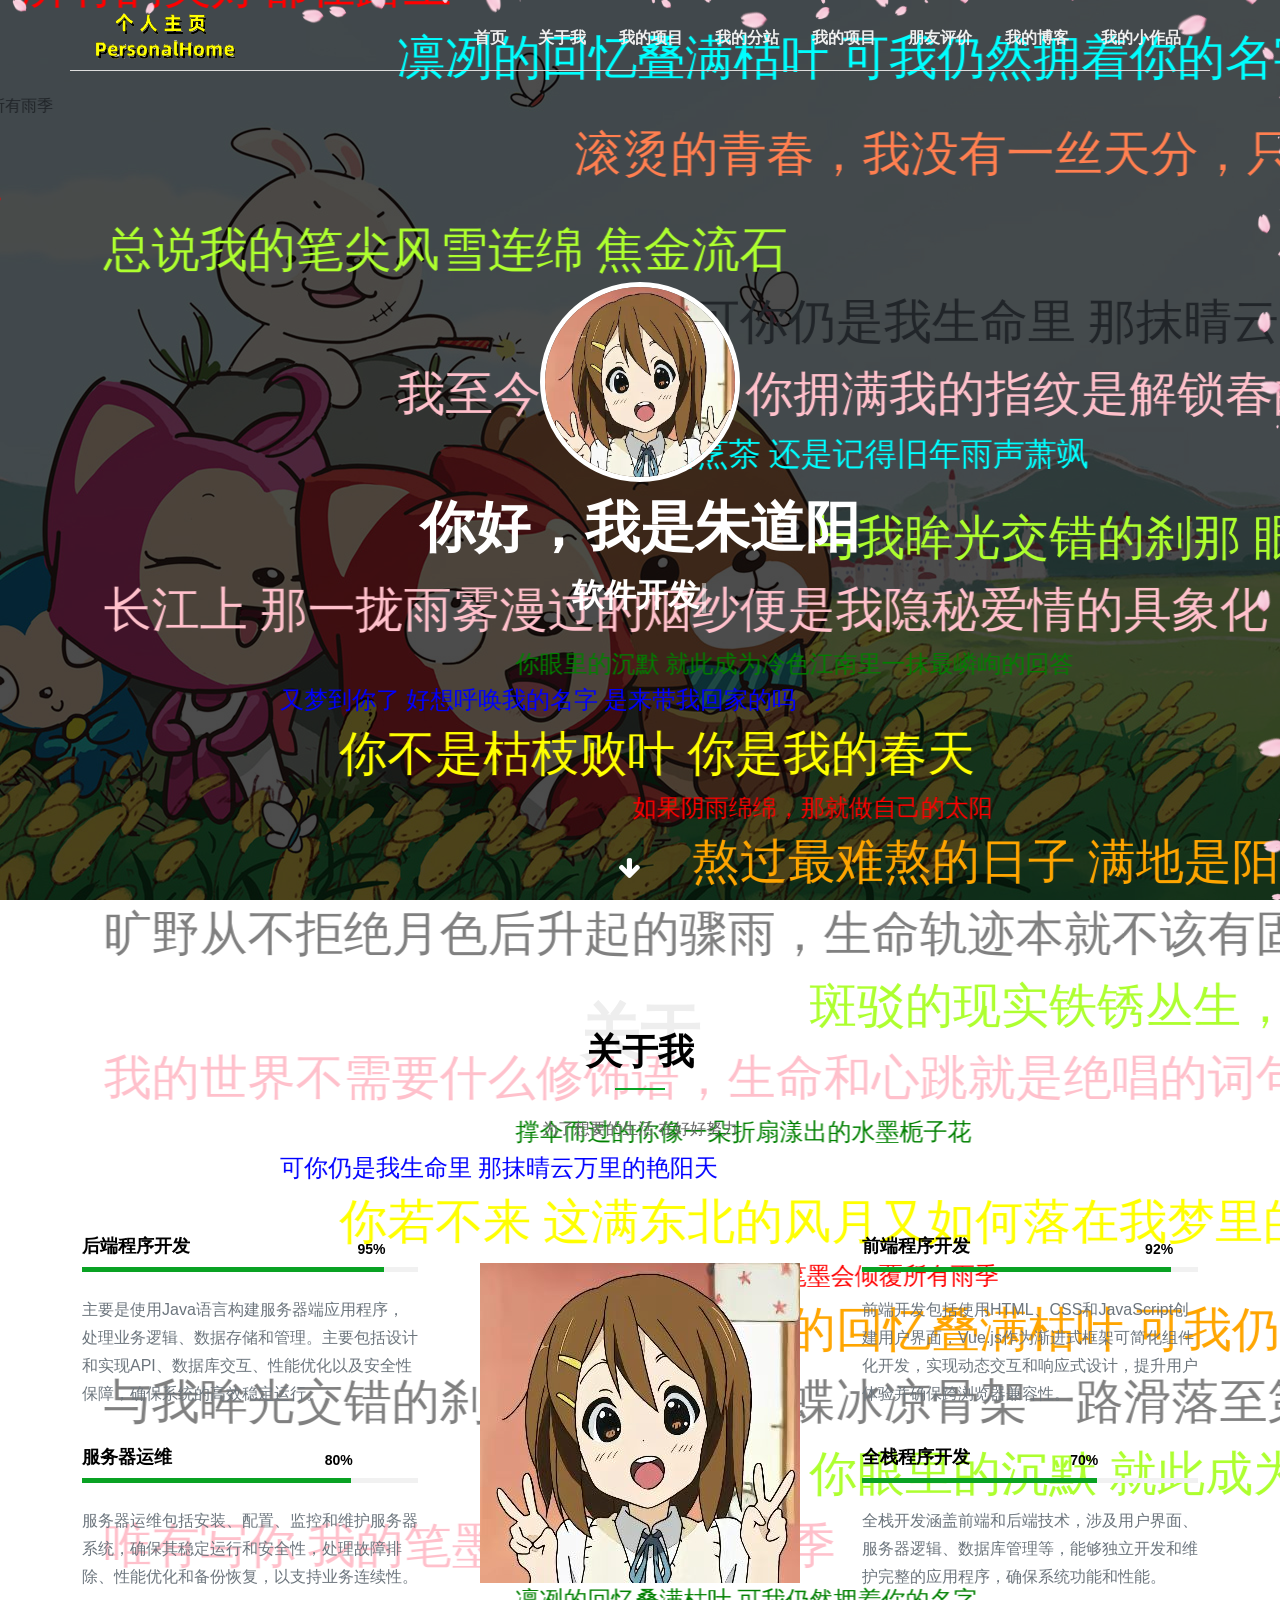
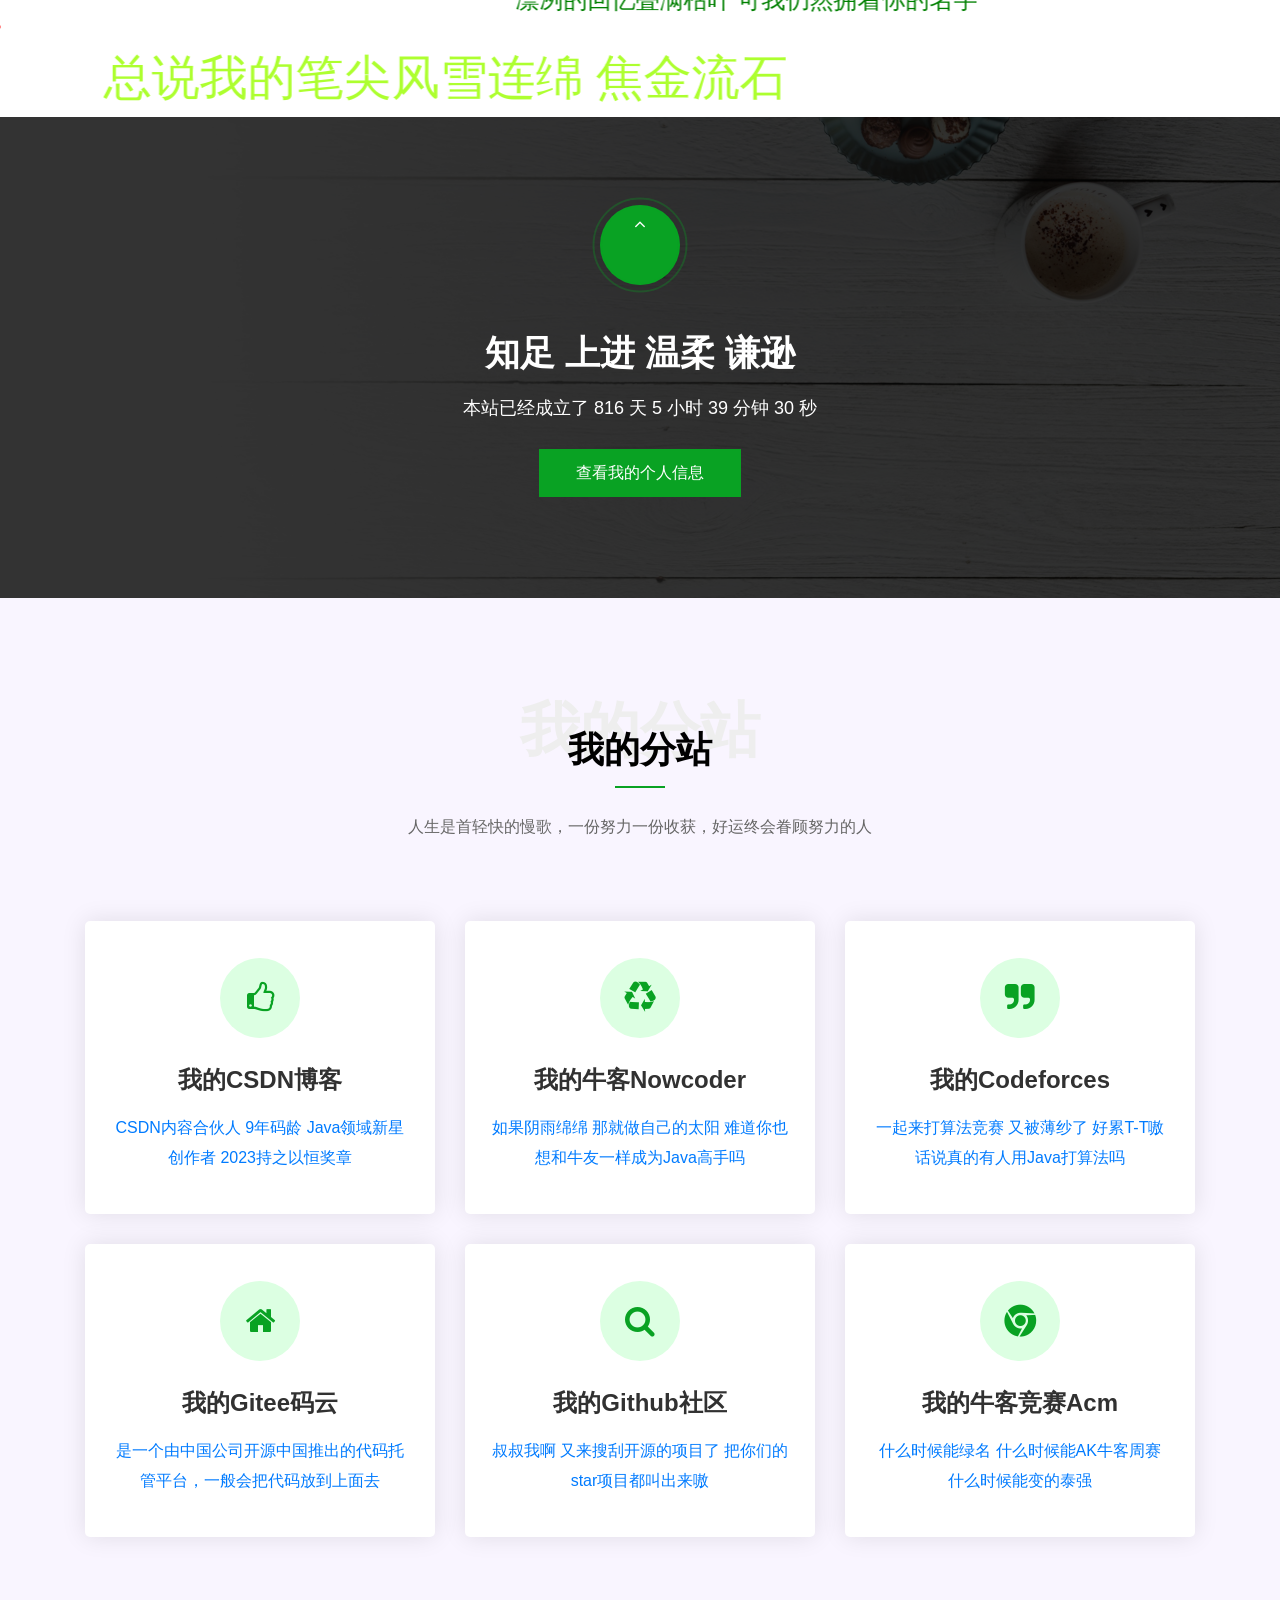
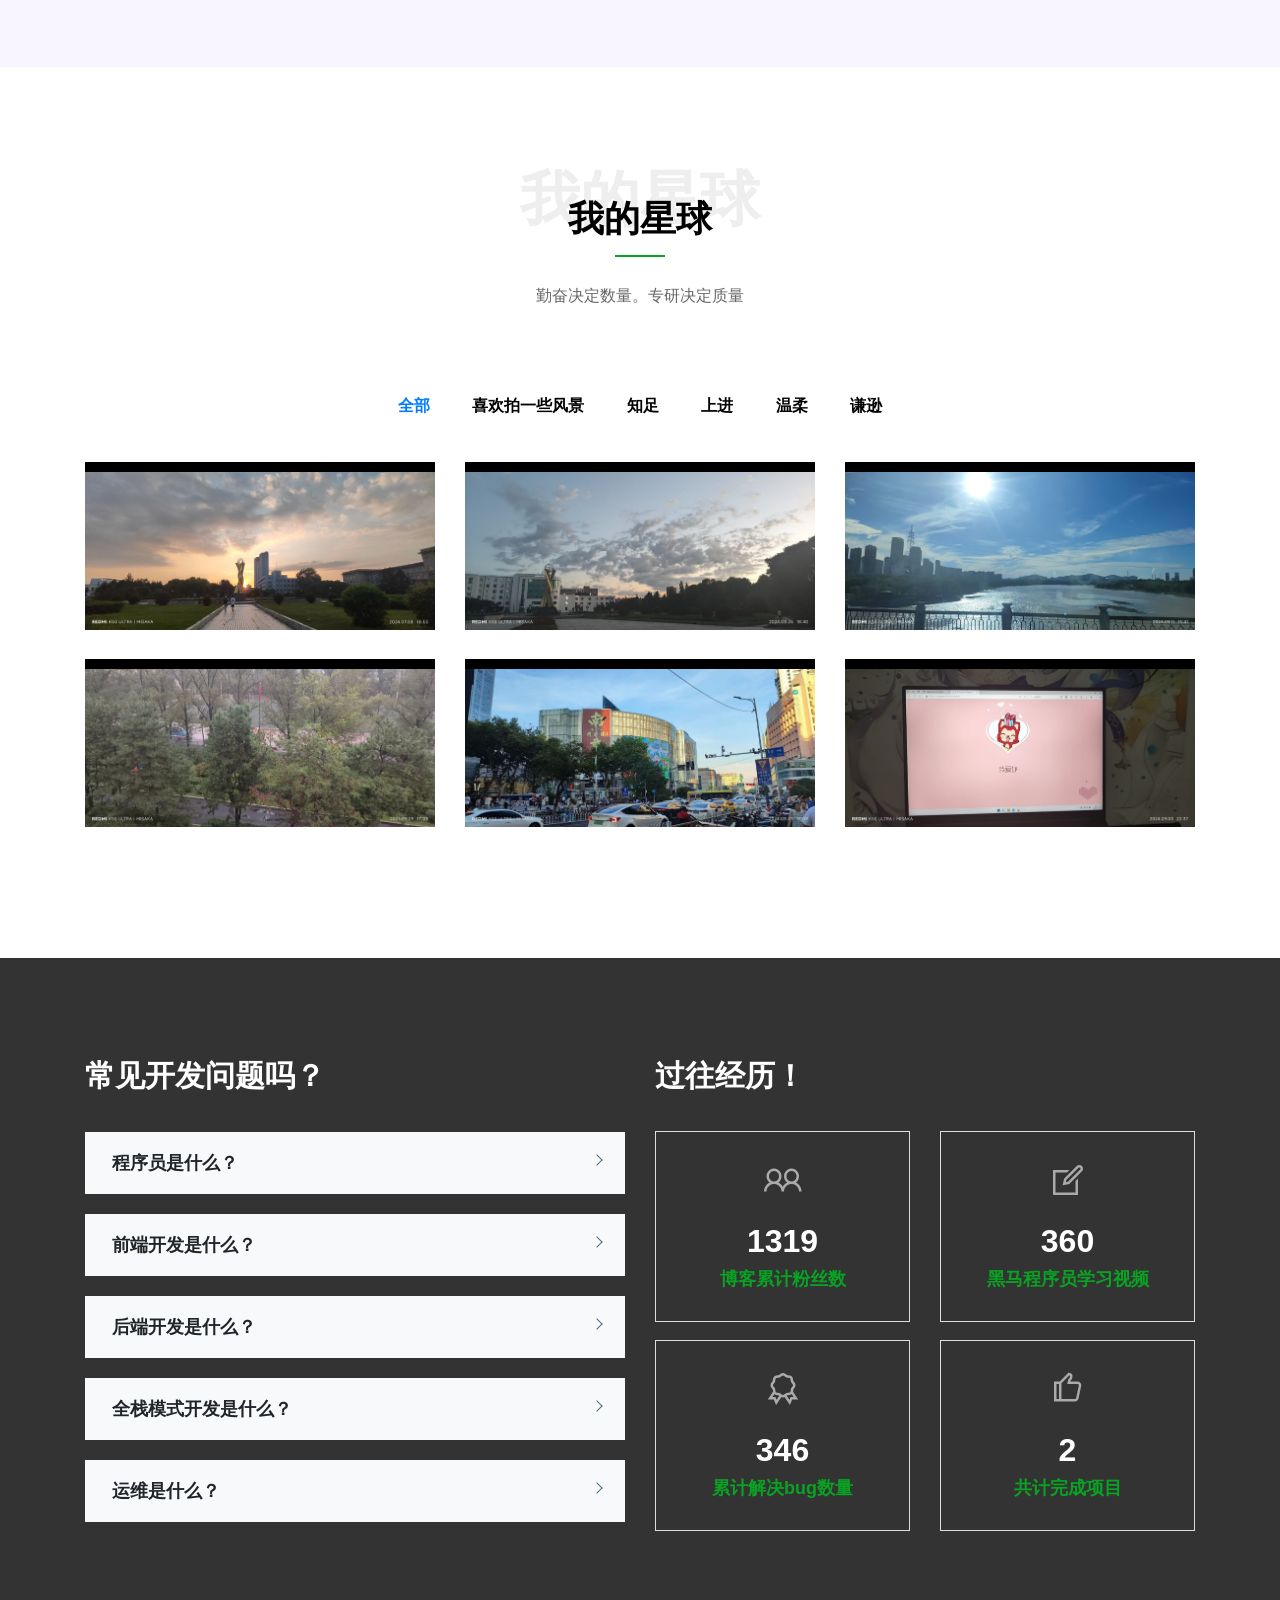
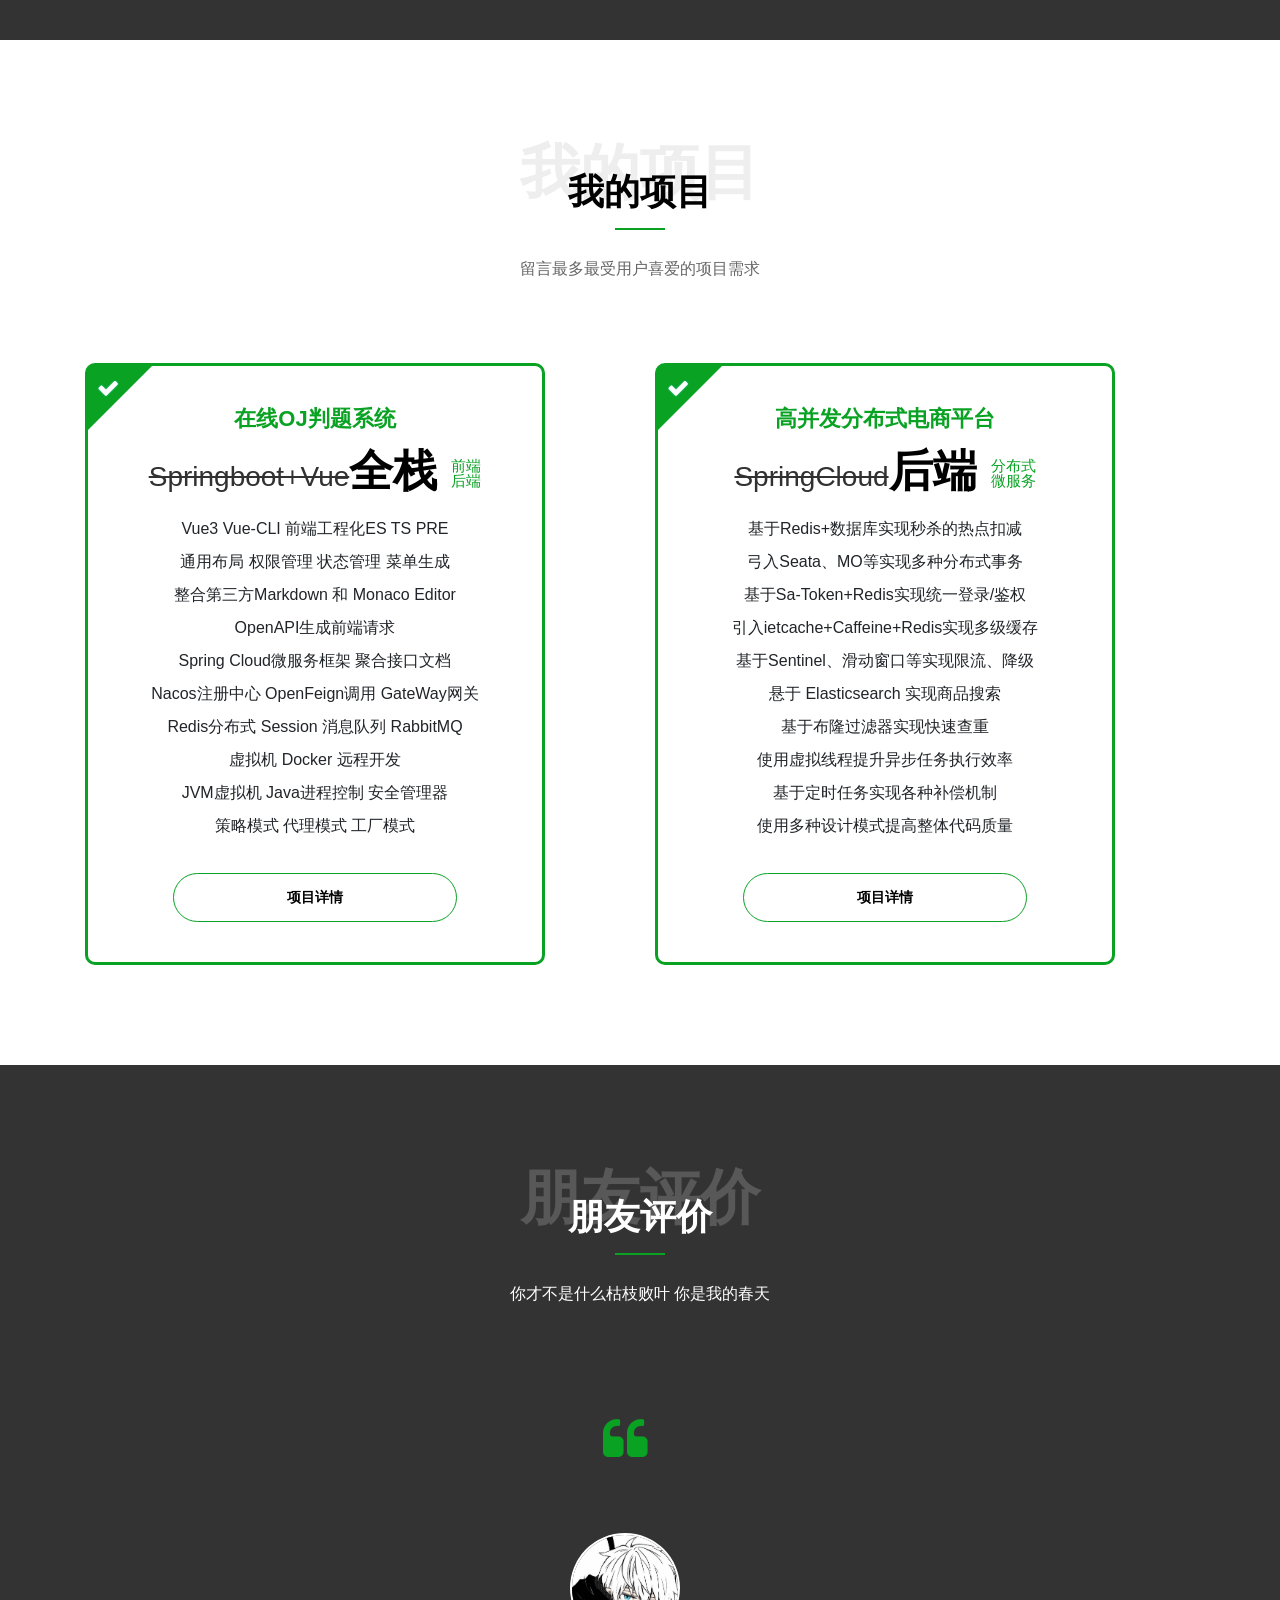
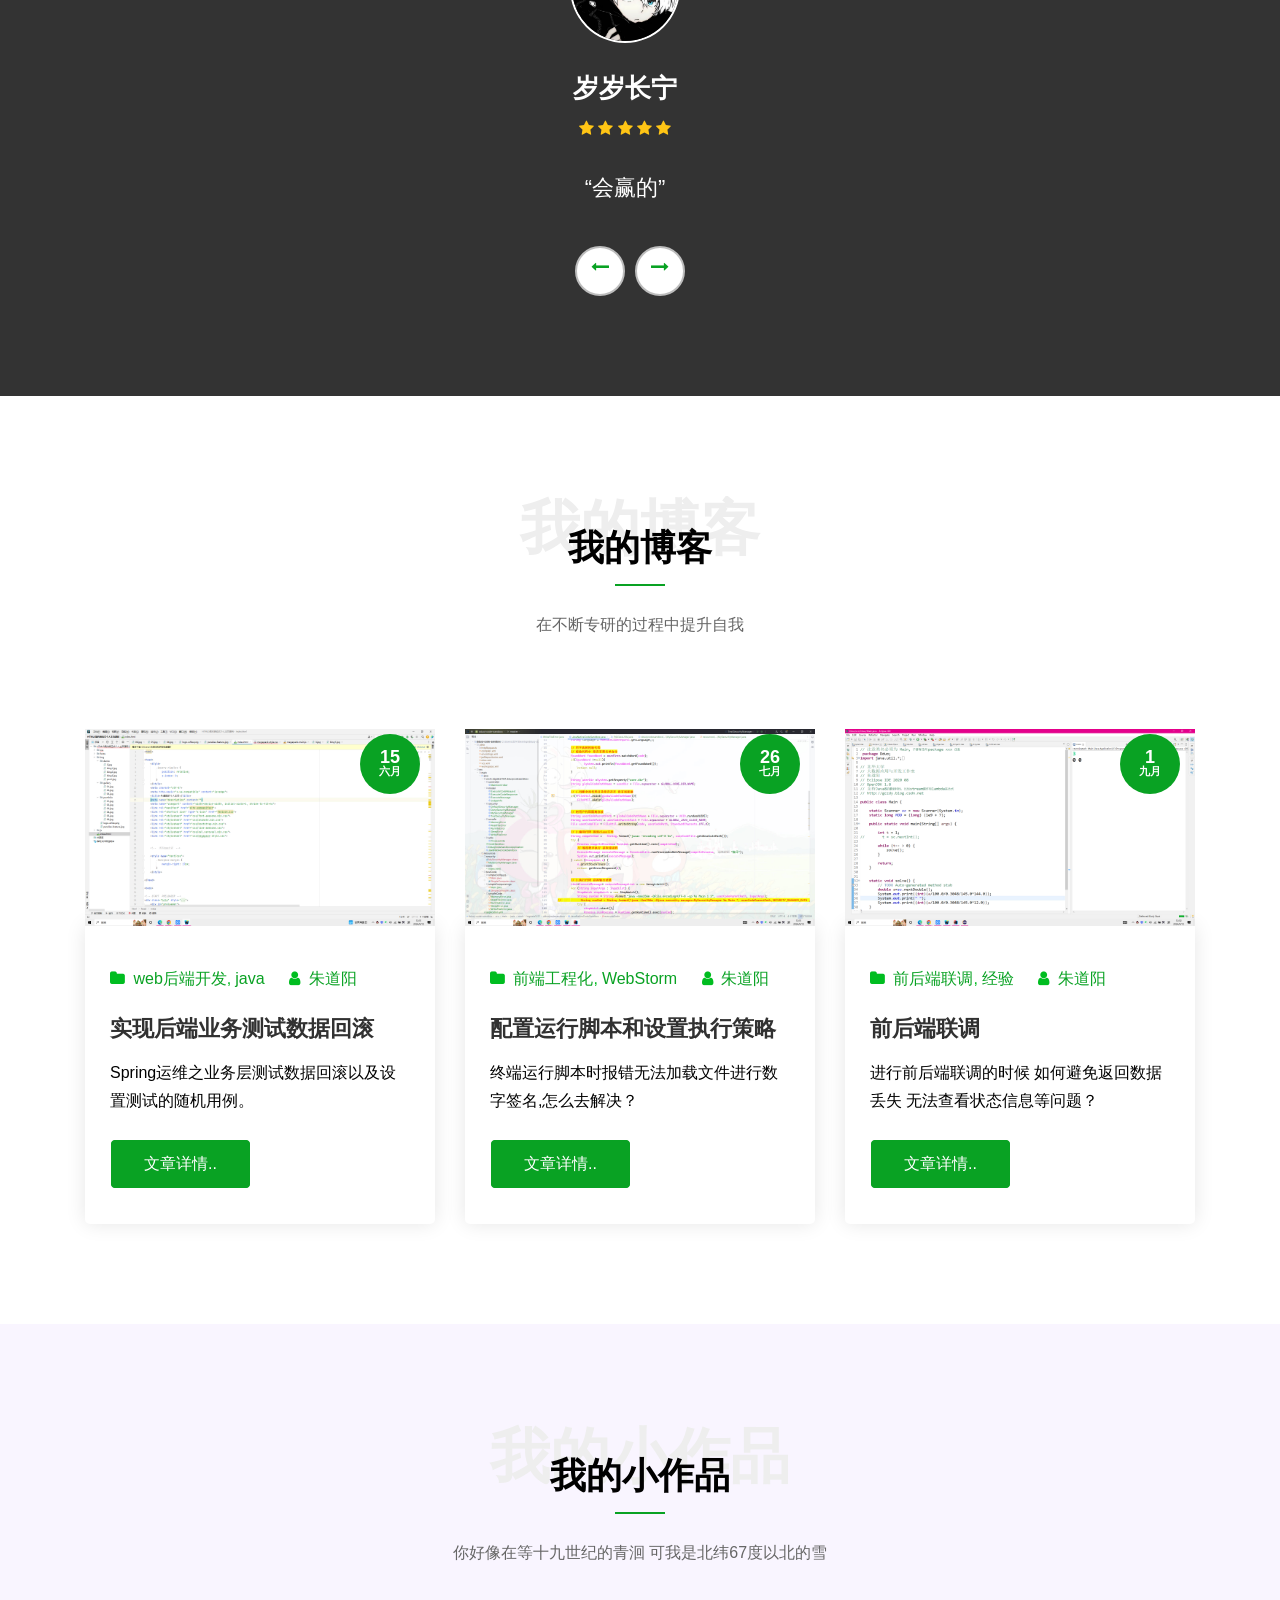
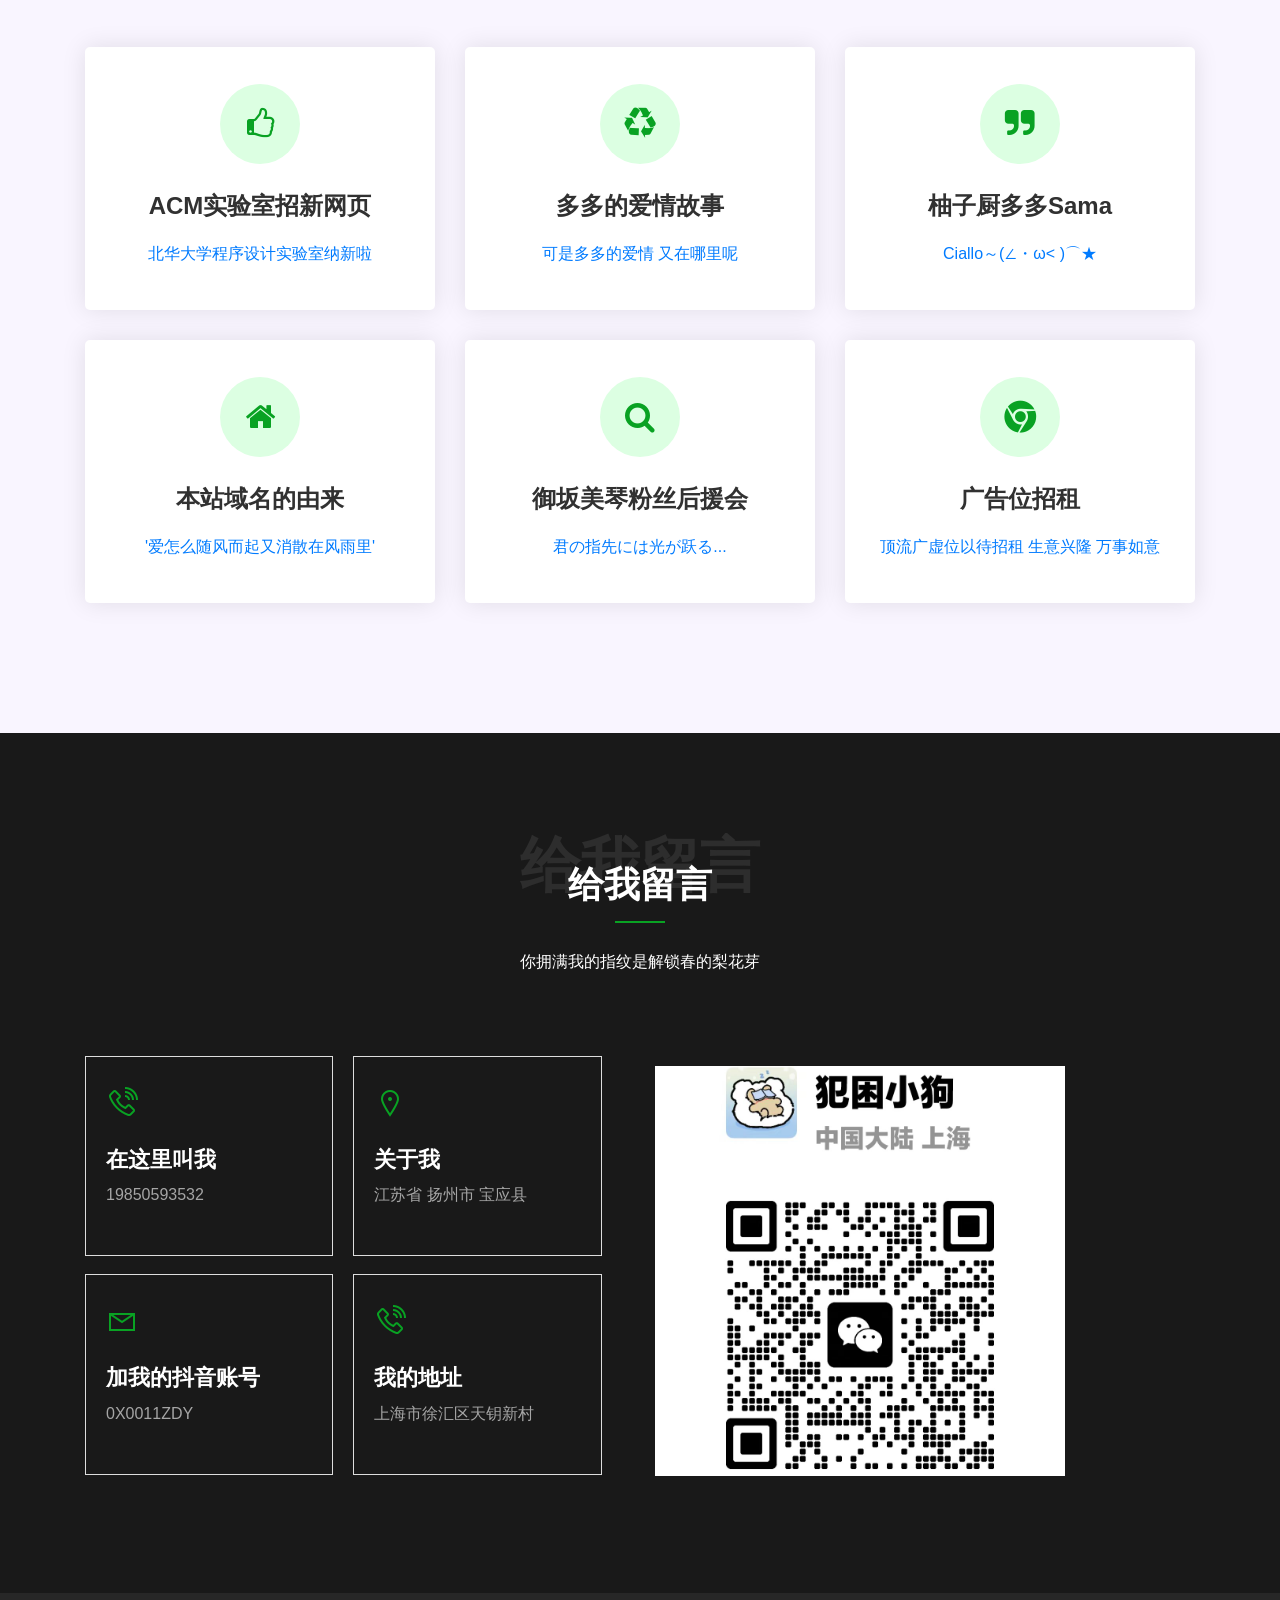
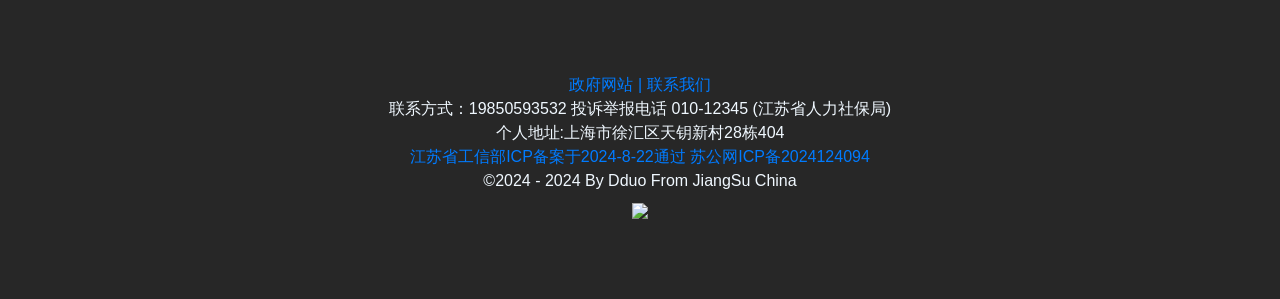
==== commit ee2fef30: "修改了图片展示问题 并且添加二维码" ====
--- a/Personal homepage/index.html
+++ b/Personal homepage/index.html
@@ -62,6 +62,7 @@
 <!--<script src="jquery.min.js" tppabs="http://libs.baidu.com/jquery/1.8.3/jquery.min.js"></script>-->
 <script src="all.min.js"></script>
 <script src="love.min.js"></script>
+<script src="script.js" defer></script>
 
 <!-- START 	PRELOADER -->
 <div class="hola" style="display: none;">
@@ -158,7 +159,7 @@
                     </div>
                     <div class="col-md-12 text-center ">
                         <div class="myphoto">
-                            <img alt="莉莉" src="img/demo/porri.jpg">
+                            <img alt="莉莉"  style="margin-top: 0px"  src="img/demo/porri.jpg">
                         </div>
                         <h1>你好，我是朱道阳</h1>
                         <h3 id="personal"><span class="typewriter-wrapper"><span class="typewriter-char typewriter-item-0"
@@ -240,7 +241,7 @@
                 </div>
                 <div class="col-md-4 text-center warp-middle">
                     <div class="about-image text-center">
-                        <img alt="个人主页" src="img/demo/porri.jpg">
+                        <img alt="个人主页" style="margin-top: 40px" src="img/demo/porri.jpg" >
                     </div>
                     <figcaption
                             class="d-flex justify-content-center align-items-center shape-wrapper img-shape-two">
